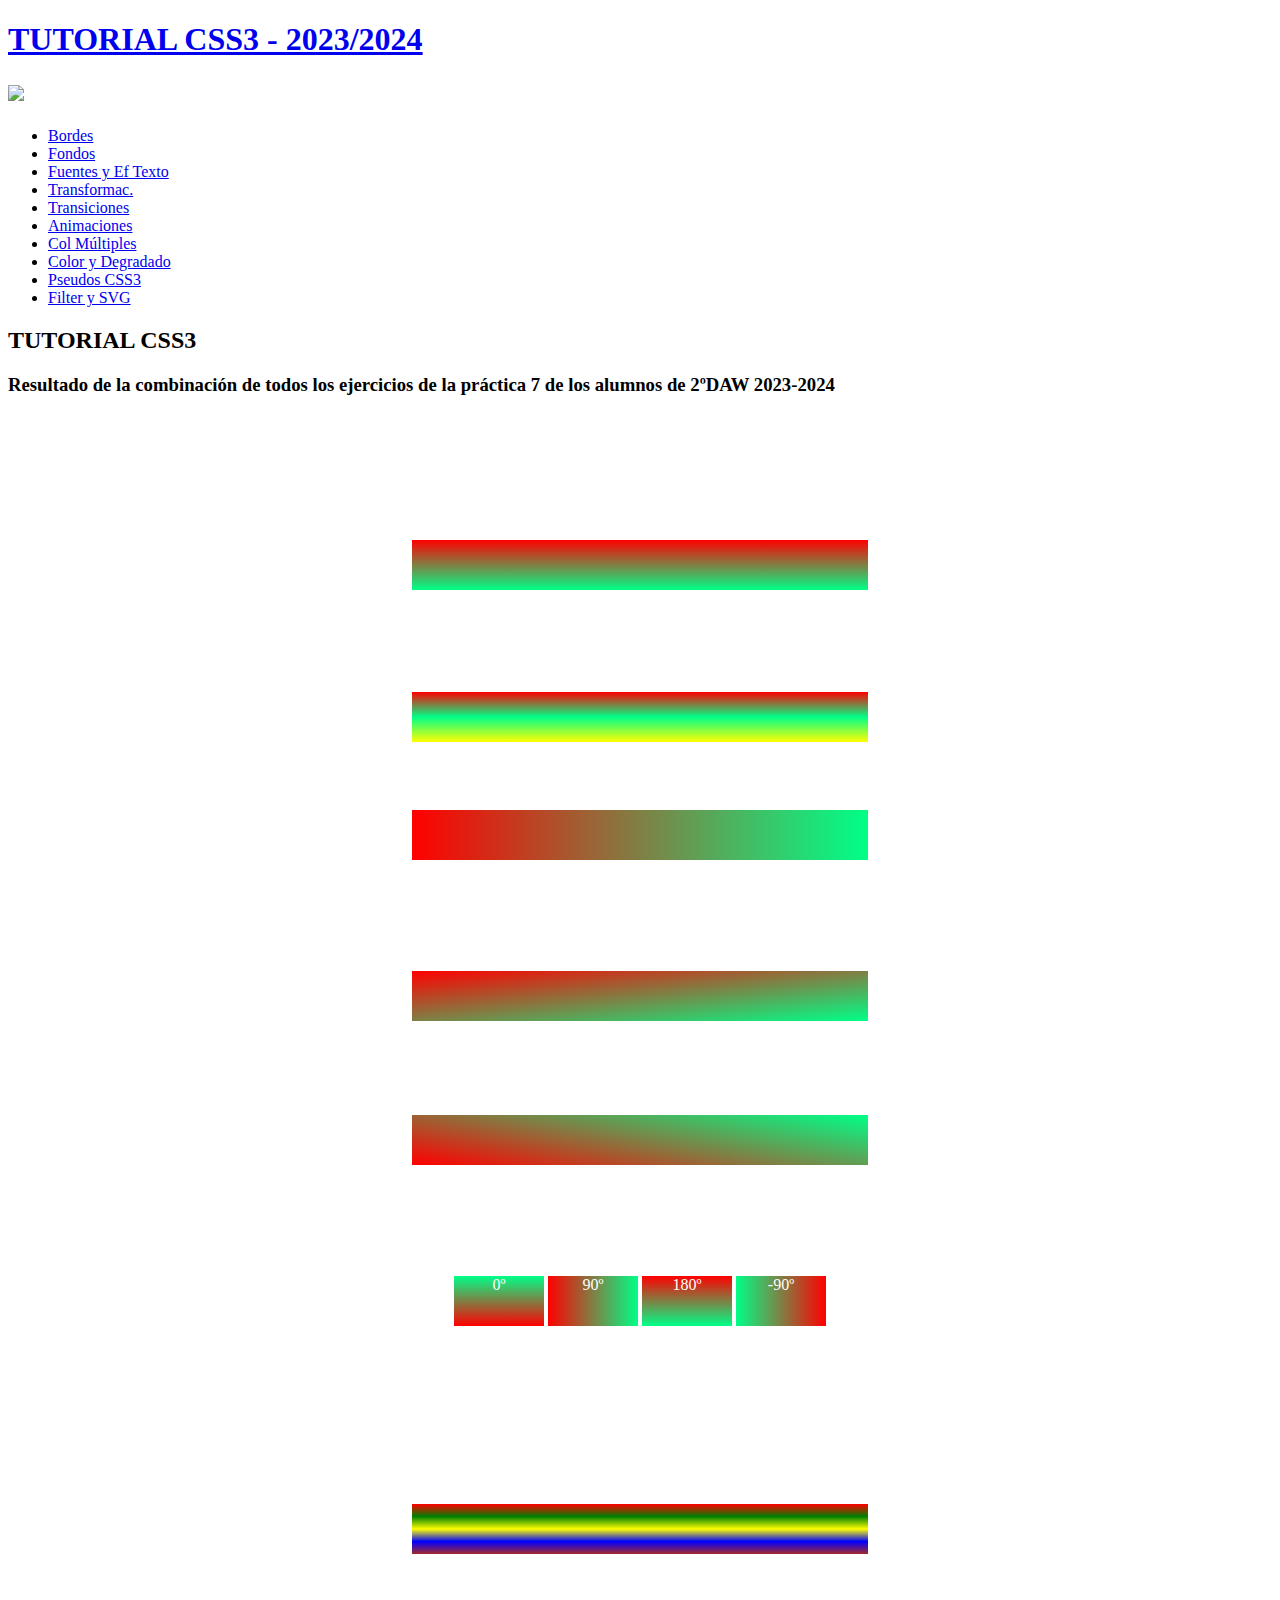
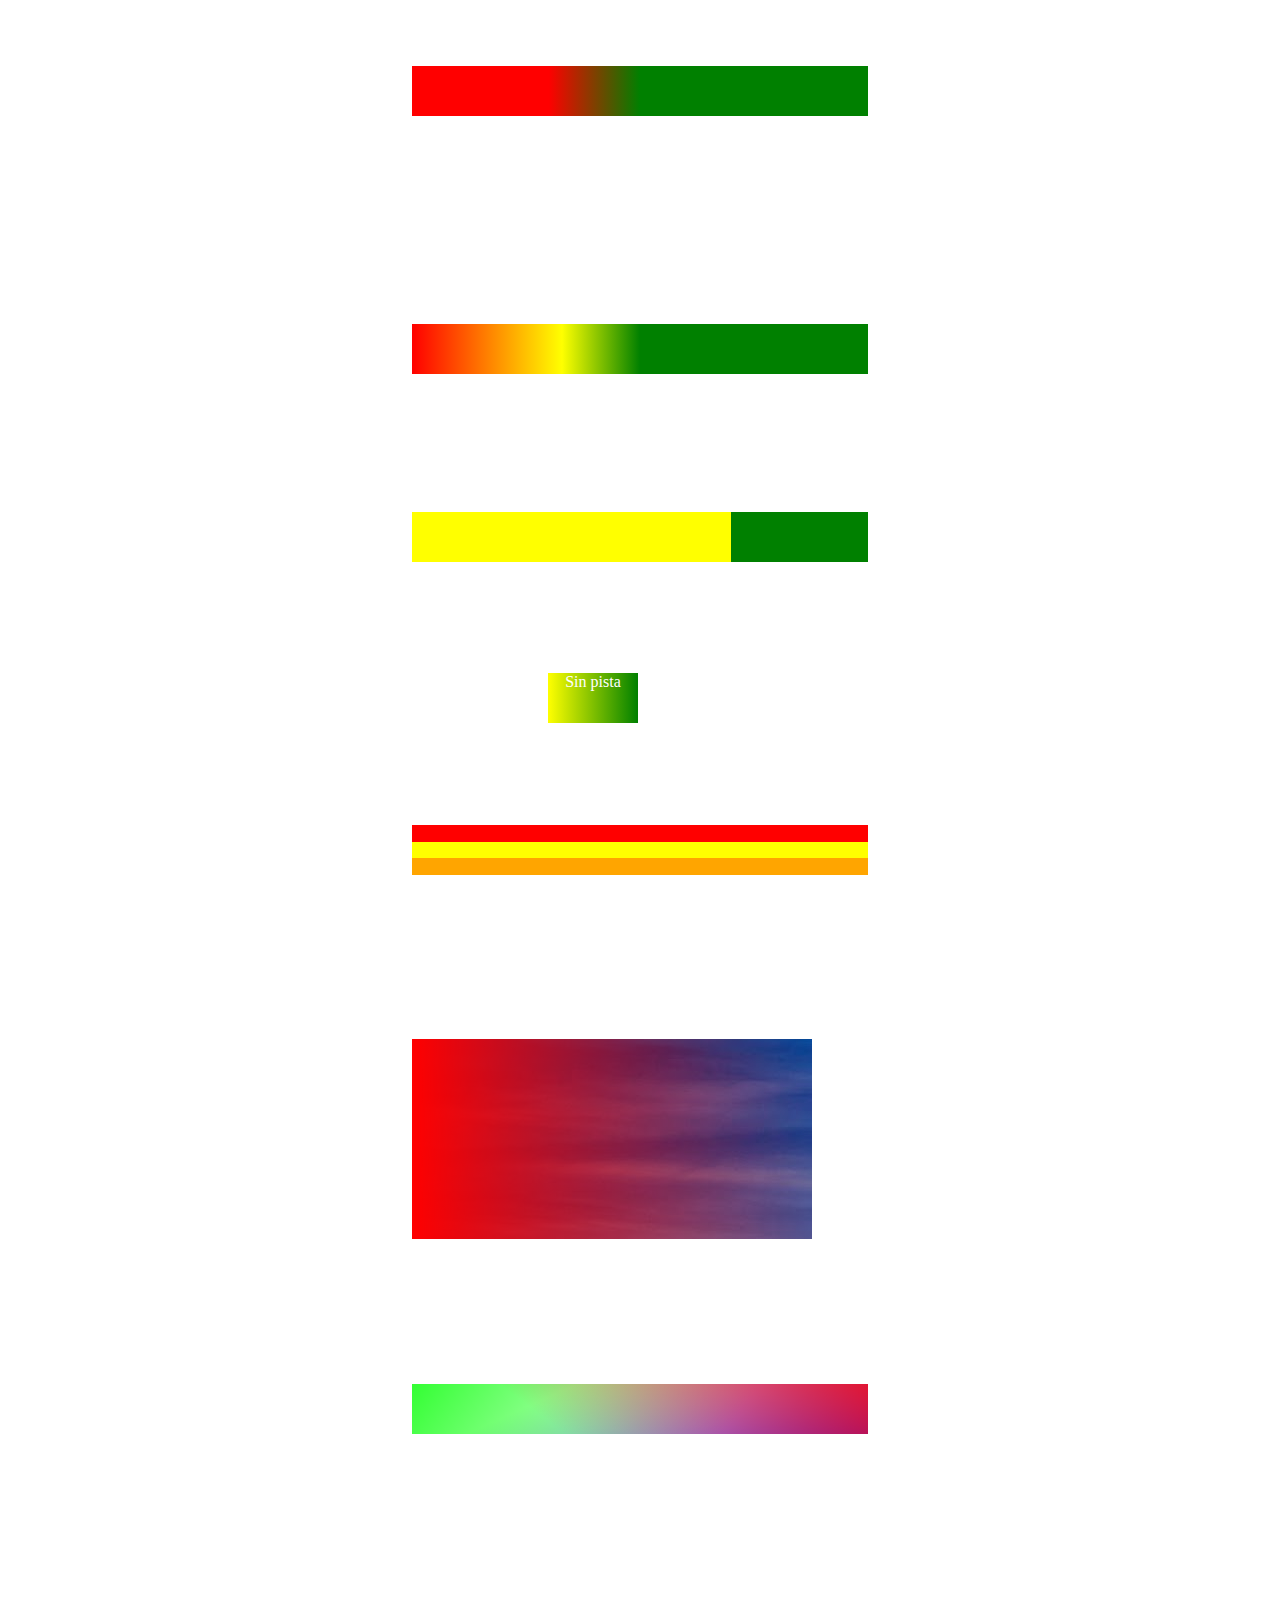
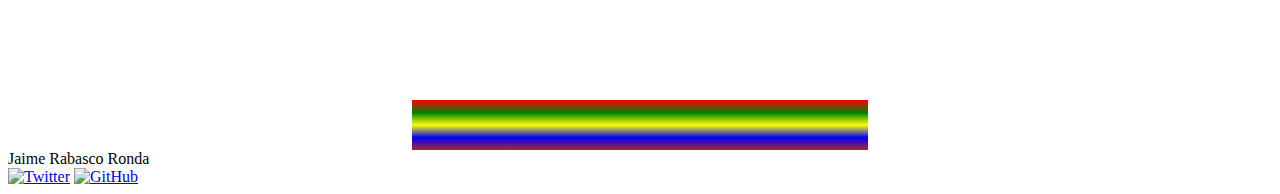
==== Color.html @ bc0ad04c "10/11/2023" ====
<!DOCTYPE html>
<html lang='es'>

<head>
    <meta charset='UTF-8'>
    <meta http-equiv='X-UA-Compatible' content='IE=edge'>
    <meta name='viewport' content='width=device-width, initial-scale=1.0'>
    <title>Tutorial Color</title>
    <link rel="stylesheet" href="css/normalize.css">
    <link rel="stylesheet" href="css/estilos.css">
    <link rel="stylesheet" href="css/color.css">
</head>

<body>
    <body>
        <header>
            <h1><a href="index.html">TUTORIAL CSS3 - 2023/2024</a></h1>
            <h2><img src="icon/language-css3.svg"></h2>
        </header>
        <nav>
            <ul>
                <li><a href="Bordes.html">Bordes</a></li>
                <li><a href="Fondos.html">Fondos</a></li>
                <li><a href="Efectos_texto.html">Fuentes y Ef Texto</a></li>   
                <li><a href="Transformaciones.html">Transformac.</a></li>
                <li><a href="Transiciones.html">Transiciones</a></li>
                <li><a href="Animaciones.html">Animaciones</a></li>
                <li><a href="Col_mult.html">Col Múltiples</a></li>
                <li><a href="Color.html">Color y Degradado</a></li>
                <li><a href="Pseudos_Css3.html">Pseudos CSS3</a></li>
                <li><a href="Svg_filter.html">Filter y SVG</a></li>
    
            </ul>
        </nav>
        <main>
            <div>
                <h2>TUTORIAL CSS3</h2>
                <h3>Resultado de la combinación de todos los ejercicios de la práctica 7 de los alumnos de 2ºDAW 2023-2024</h3>
            </div>
        </main>
    <article class="sergio">
        <h2>Degradados lineales</h2>
        <p>En esta parte se verán los degradados lineales.</p>
    </article>
    <article class="sergio">
        <h3>Degradado lineal básico</h3>
        <div class="contenedor" id="deglinbasico"></div>
        <p>En este caso hemos usado un degradado lineal básico. Su funcionamiento es simple, a la propiedad
            <b>background</b> se le añade <b>linear gradient(color1, color2).</b>
        </p>
        <p>Es decir, para este ejemplo se ha utilizado <b>background: linear-gradient(red, rgb(0, 255, 136))</b>.</p>
        <div class="contenedor" id="deglinbasicostop"></div>
        <p>Los colores
            que se indican en linear-gradient son <b>paradas</b> y se pueden poner cuantas se quieran. En este caso se
            ha
            añadido el amarillo.</p>
        <div class="contenedor" id="deglinbasicoright"></div>
        <h3>Degradado lineal direccional</h3>
        <p>También se puede añadir delante de las paradas de color la dirección del degradado, en este caso se ha
            utilizado <b>"to right"</b>, quedando así
            linear-gradient(to right, red, rgb(0, 255, 136)).</p>
        <div class="contenedor" id="deglinbasicodiag"></div>
        <h3>Degradado lineal diagonal</h3>
        <p>También se puede dirigir diagonalmente, indicando dos direcciones. Por ejemplo, usaremos <b>"to bottom
                right".</b></p>
        <div class="contenedor" id="deglinbasicoangle"></div>
        <h3>Degradado lineal mediante ángulos</h3>
        <p>Podemos controlar de manera más precisa este degradado utilizando un ángulo. Por ejemplo, le hemos indicado
            un ángulo de 10º.
            Para ello usaremos background: linear-gradient(<b>10deg</b>, red, rgb(0, 255, 136));</p>
        <div class="contenedor">
            <div class="contenedor-inline" id="deglinbasicoangle0">0º</div>
            <div class="contenedor-inline" id="deglinbasicoangle90">90º</div>
            <div class="contenedor-inline" id="deglinbasicoangle180">180º</div>
            <div class="contenedor-inline" id="deglinbasicoangle-90">-90º</div>
        </div>
        <p>En este ejemplo se pueden ver ángulos comunes y su visualización.</p>
    </article>
    <article class="sergio">
        <h2>Declaración de colores y creación efectos</h2>
        <p>En esta parte se verán la declaración de colores, sus tansiciones y como realizar efectos con ellos.</p>
    </article>
    <article class="sergio">
        <h3>Uso de varios colores</h3>
        <div class="contenedor" id="colorvarious"></div>
        <p>Tal como se ha enseñado en el degradado lineal básico, se puede añadir más de una parada de color al
            degradado. Su comportamiento en este caso es:
            todos los colores ocuparán un espacio igualado y tendrán una transición suave.
        </p>
        <h3>Posicionamiento del color</h3>
        <div class="contenedor" id="colorpositionejemplo1"></div>
        <p>Se pueden posicionar los colores usando porcentajes o px.</p>
        <p>El funcionamiento es sencillo, imaginando un cuadrado en el que los colores van hacia su derecha, tenemos un
            rango de 0% a 100%. Si ponemos red 0%, estamos indicando que el color rojo se sitúe
            al principio de la caja y que ocupe un 0% del tamaño de la caja, y si se utiliza green 70%, estamos
            indicando que el color verde se sitúe a partir del 70% de la caja. </p>
        <p>Lo que haría el degradado es empezar la transición desde el 0% con el color rojo hasta el 70% de color verde
            adecuando los tamaños del color al a caja automáticamente.
            Se utilizará background: linear-gradient(to right, red 0%, green 50%) pero si se utiliza background:
            linear-gradient(to right, red 30%, green 50%) el resultado será el mismo.</p>
        <div class="contenedor" id="colorpositionejemplo2"></div>
        <p>Ahora que se entiende como los colores se adecuan al espacio restante, es bueno saber que se pueden utilizar
            además de porcentajes, valores absolutos, pero solo en los degradados lineales y radiales. Por ejemplo, en
            el ejemplo de antes,
            podemos añadir un color amarillo que ocupe 200px.</p>
        <p>Al añadir el color, se adecua la transición de color respetando las posiciones del color rojo al 0% y el
            color verde al 70%, reduciendo ambos colores.</p>
        <div class="contenedor" id="colorpositionhard"></div>
        <p>Si lo que queremos es que los colores no tengan transición y sean colores sólidos a cada uno de sus lados,
            podemos indicar la misma posición en ambos. Así, el color amarillo está al 70% y el verde también</p>
        <h3>Uso de pistas de color</h3>
        <div class="contenedor-inline" id="colornohint">Sin pista</div>
        <div class="contenedor-inline" id="colorhint">Con pista</div>
        <p>Si lo que queremos es cambiar el punto donde empieza la transición, podemos incluir una pista de color. Esto
            es, podemos añadir entre los colores el lugar donde inicie la transición.</p>
        <p>Para ello utilizaremos (yellow, 5%, green) y cambiaría la pista de color a partir del 5% de la caja.</p>
        <div class="contenedor" id="colorstripe"></div>
        <p>Se pueden incluir varias bandas de colores, tal como en el ejemplo en el que le quitamos la transición a la
            caja. Para ello, se pueden añadir dos porcentajes a cada lado del color para
            indicar las paradas. Si queremos por ejemplo tres colores, red, yellow y orange y cada uno a 33% usaremos lo
            siguiente:</p>
        <p><b>(red 33%,yellow 33%, yellow 66%, orange 66%)</b></p>
        <h3>Gradientes superpuestos</h3>
        <div class="imagen" id="coloroverlay"></div>
        <p>Se pueden incluir colores y gradientes superpuestos sobre imágenes, por ejemplo, para ello se puede utilizar
            la propiedad transparente y el color rojo tal que así.</p>
        <p>El código a utilizar sería: <b>background: linear-gradient(to left, transparent, red),
                url("../img/fondo.jpg")</b></p>
        <h3>Gradientes apilados</h3>
        <div class="contenedor" id="colorstacked"></div>
        <p>Se pueden gradientes uno emcima de otro siempre que no sean opacos, es decir, asegurándonos de que al incluir
            su color en rgba se le añada al final la transparencia.</p>
        <p>El código a utilizar para este efecto es: <b>background: linear-gradient(217deg,rgba(255, 0, 0, 0.8),rgba(255, 0, 0, 0) 70.71%), linear-gradient(127deg, rgba(0, 255, 0, 0.8), rgba(0, 255, 0, 0) 70.71%),linear-gradient(336deg, rgba(0, 0, 255, 0.8), rgba(0, 0, 255, 0) 70.71%);</b></p>
    </article>
    <article class="sergio">
        <h2>Degradados radiales</h2>
        <p>En esta parte se verán los degradados radiales.</p>
    </article>
    <article class="sergio">
        <h3>Uso de varios colores</h3>
        <div class="contenedor" id="colorvarious"></div>
    </article>
</body>
<footer>
    <div>Jaime Rabasco Ronda</div>
    <a href="https://x.com/jaimerr" class="social"><img src="icon/x-twitter.svg" alt="Twitter"></a>
    <a href="https://github.com/jaimerabasco" class="social"><img src="icon/github.svg" alt="GitHub"></a>
</footer>
</html>
---- css/color.css ----
.sergio {
    text-align: center;
    color: white;
    margin-left: 20%;
    margin-right: 20%;
}

.contenedor {
    margin-left: 20%;
    margin-right: 20%;
    height: 50px;
    width: auto;
}

.contenedor-inline {
    height: 50px;
    width: 90px;
    display: inline-block;
}

.imagen {
    margin-left: 20%;
    margin-right: 20%;
    height: 200px;
    width: 400px;
}

#deglinbasico {
    background: linear-gradient(red, rgb(0, 255, 136));
}

#deglinbasicostop {
    background: linear-gradient(red, rgb(0, 255, 136), yellow);
}

#deglinbasicostop {
    background: linear-gradient(red, rgb(0, 255, 136), yellow);
}

#deglinbasicoright {
    background: linear-gradient(to right, red, rgb(0, 255, 136));
}

#deglinbasicodiag {
    background: linear-gradient(to bottom right, red, rgb(0, 255, 136));
}

#deglinbasicoangle {
    background: linear-gradient(10deg, red, rgb(0, 255, 136));
}

#deglinbasicoangle0 {
    background: linear-gradient(0deg, red, rgb(0, 255, 136));
}
#deglinbasicoangle90 {
    background: linear-gradient(90deg, red, rgb(0, 255, 136));
}
#deglinbasicoangle180 {
    background: linear-gradient(180deg, red, rgb(0, 255, 136));
}
#deglinbasicoangle-90 {
    background: linear-gradient(-90deg, red, rgb(0,255, 136));
}

#colorvarious {
    background: linear-gradient(red, green, yellow, blue, brown);
}

#colorpositionejemplo1 {
    background: linear-gradient(to right, red 30%, green 50%);
}

#colorpositionejemplo2 {
    background: linear-gradient(to right, red 0%, yellow 150px, green 50%);
}

#colorpositionhard {
    background: linear-gradient(to right,  yellow 70%, green 70%);
}

#colornohint {
    background: linear-gradient(to right,  yellow, green);
}

#colorstripe {
    background: linear-gradient(red 33%,yellow 33%, yellow 66%, orange 66%);
}

#coloroverlay {
    background: linear-gradient(to left, transparent, red), 
        url("../img/fondo.jpg");
}

#colorstacked {
    background: linear-gradient(
        217deg,
        rgba(255, 0, 0, 0.8),
        rgba(255, 0, 0, 0) 70.71%
      ), linear-gradient(127deg, rgba(0, 255, 0, 0.8), rgba(0, 255, 0, 0) 70.71%),
      linear-gradient(336deg, rgba(0, 0, 255, 0.8), rgba(0, 0, 255, 0) 70.71%);
}
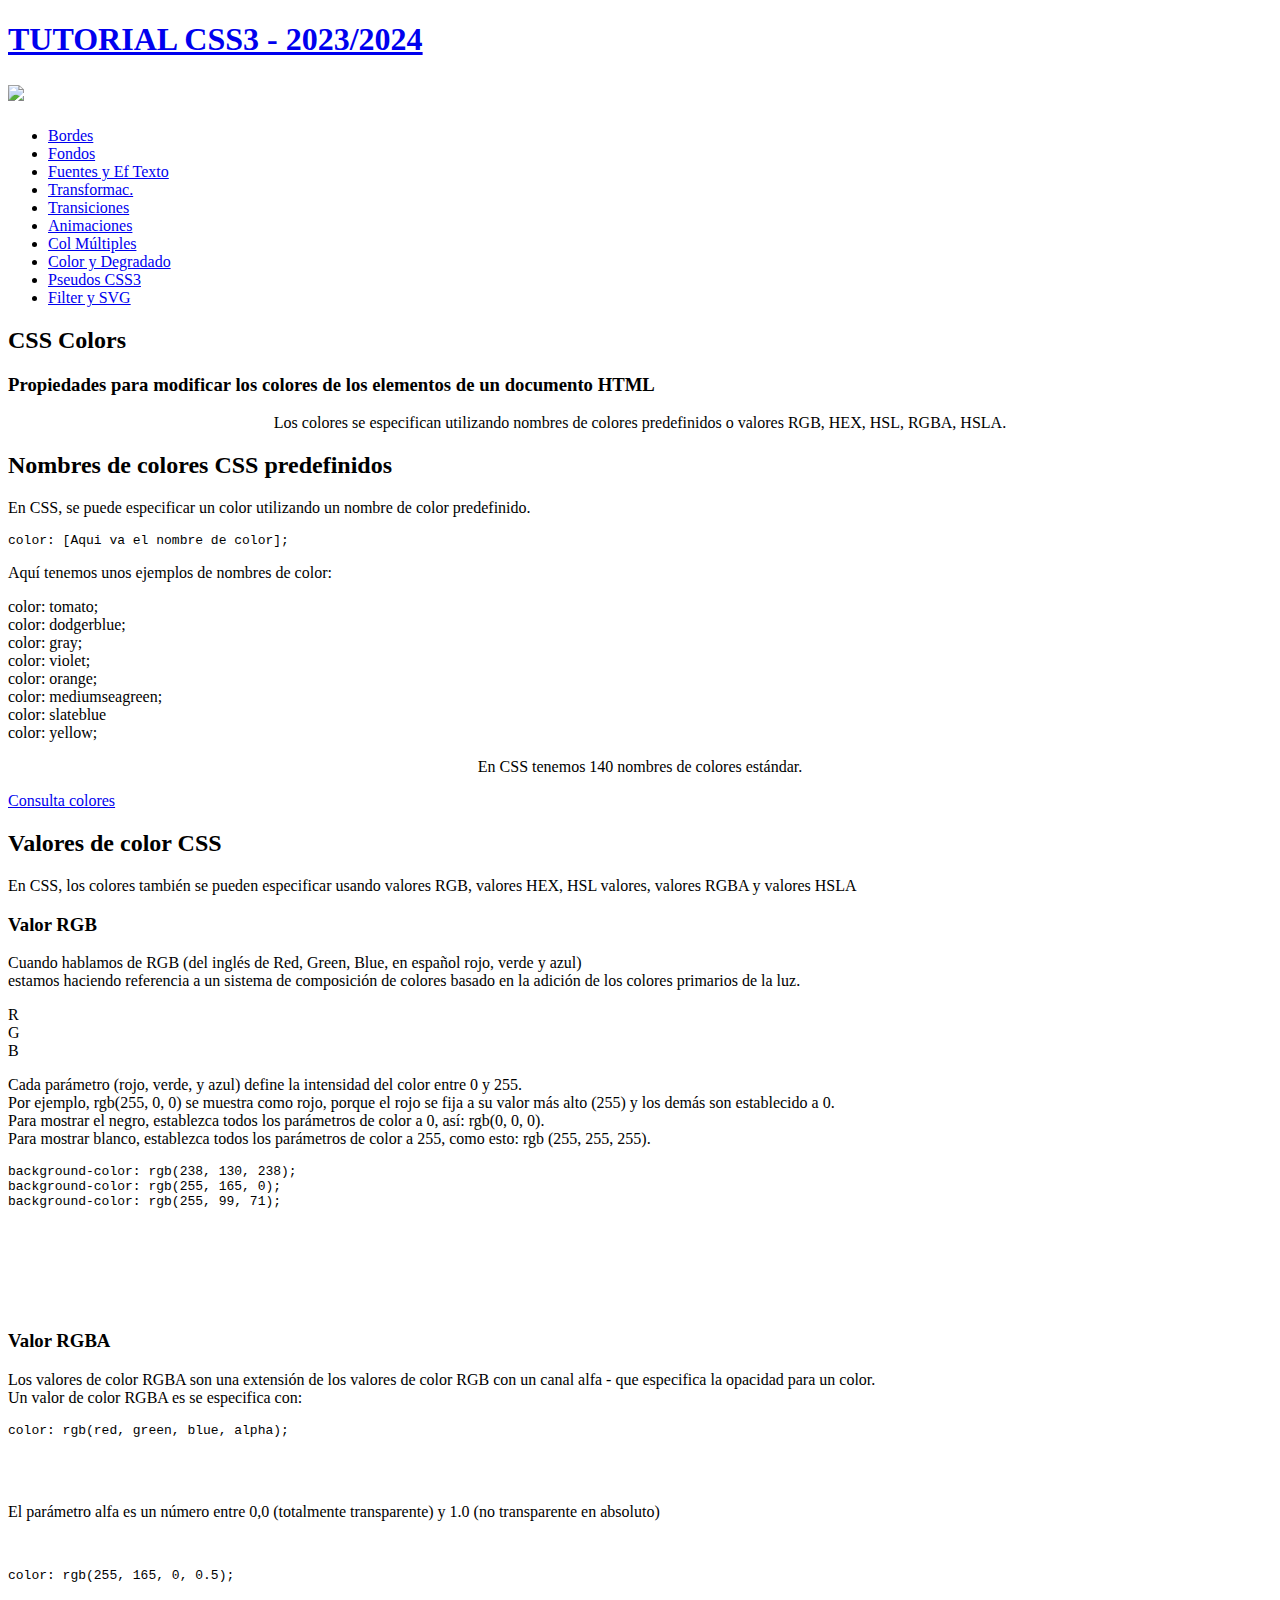
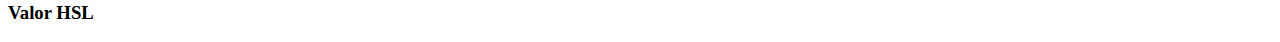
==== commit e6d832e9: "pequeño_ambio_html" ====
--- a/Color.html
+++ b/Color.html
@@ -1,149 +1,117 @@
 <!DOCTYPE html>
-<html lang='es'>
-
+<html lang="es">
 <head>
-    <meta charset='UTF-8'>
-    <meta http-equiv='X-UA-Compatible' content='IE=edge'>
-    <meta name='viewport' content='width=device-width, initial-scale=1.0'>
-    <title>Tutorial Color</title>
+	<meta charset="UTF-8">
+	<meta http-equiv="x-ua-compatible" content="ie=edge">
+    <title>TUTORIAL CSS3 - 2023/2024- Diseño de Interfaces Web - CFGS DAW - IES Gran Capitán</title>
+    <meta name="description" content="">
+    <meta name="viewport" content="width=device-width, initial-scale=1">
+    <link href="https://fonts.googleapis.com/css?family=Roboto&display=swap" rel="stylesheet">
     <link rel="stylesheet" href="css/normalize.css">
     <link rel="stylesheet" href="css/estilos.css">
+    <link rel="stylesheet" href="css/prism.css">
     <link rel="stylesheet" href="css/color.css">
+    <script src="js/prism.js"></script>
 </head>
+<body>
+    <header>
+        <h1><a href="index.html">TUTORIAL CSS3 - 2023/2024</a></h1>
+        <h2><img src="icon/language-css3.svg"></h2>
+    </header>
+    <nav>
+        <ul>
+            <li><a href="Bordes.html">Bordes</a></li>
+            <li><a href="Fondos.html">Fondos</a></li>
+            <li><a href="Efectos_texto.html">Fuentes y Ef Texto</a></li>   
+            <li><a href="Transformaciones.html">Transformac.</a></li>
+            <li><a href="Transiciones.html">Transiciones</a></li>
+            <li><a href="Animaciones.html">Animaciones</a></li>
+            <li><a href="Col_mult.html">Col Múltiples</a></li>
+            <li><a href="Color.html">Color y Degradado</a></li>
+            <li><a href="Pseudos_Css3.html">Pseudos CSS3</a></li>
+            <li><a href="Svg_filter.html">Filter y SVG</a></li>
 
-<body>
-    <body>
-        <header>
-            <h1><a href="index.html">TUTORIAL CSS3 - 2023/2024</a></h1>
-            <h2><img src="icon/language-css3.svg"></h2>
-        </header>
-        <nav>
-            <ul>
-                <li><a href="Bordes.html">Bordes</a></li>
-                <li><a href="Fondos.html">Fondos</a></li>
-                <li><a href="Efectos_texto.html">Fuentes y Ef Texto</a></li>   
-                <li><a href="Transformaciones.html">Transformac.</a></li>
-                <li><a href="Transiciones.html">Transiciones</a></li>
-                <li><a href="Animaciones.html">Animaciones</a></li>
-                <li><a href="Col_mult.html">Col Múltiples</a></li>
-                <li><a href="Color.html">Color y Degradado</a></li>
-                <li><a href="Pseudos_Css3.html">Pseudos CSS3</a></li>
-                <li><a href="Svg_filter.html">Filter y SVG</a></li>
+        </ul>
+    </nav>
+    <main>
+        <div>
+            <h2>CSS Colors</h2>
+            <h3>Propiedades para modificar los colores de los elementos de un documento HTML</h3>
+        </div>
     
-            </ul>
-        </nav>
-        <main>
-            <div>
-                <h2>TUTORIAL CSS3</h2>
-                <h3>Resultado de la combinación de todos los ejercicios de la práctica 7 de los alumnos de 2ºDAW 2023-2024</h3>
+    <section>
+        <article>
+            <p style="text-align: center;">Los colores se especifican utilizando nombres de colores predefinidos o valores RGB, HEX, HSL, RGBA, HSLA.</p>
+            <h2>Nombres de colores CSS predefinidos</h2>
+            <p>En CSS, se puede especificar un color utilizando un nombre de color predefinido.</p>
+            <pre class="line-numbers"><code class="language-css">color: [Aqui va el nombre de color];</code></pre>
+                <p>Aquí tenemos unos ejemplos de nombres de color: </p>
+            <div class="color-caja-colores">
+                <div class="color-caja1">
+                    <div class="color-tomato">color: tomato;</div>
+                    <div class="color-dodgerblue">color: dodgerblue;</div>
+                    <div class="color-grey">color: gray;</div>
+                    <div class="color-violet">color: violet;</div>
+                </div>
+                <div class="color-caja2">
+                    <div class="color-orange">color: orange;</div>
+                    <div class="color-mediumseagreen">color: mediumseagreen;</div>
+                    <div class="color-slateblue">color: slateblue</div>
+                    <div class="color-yellow">color: yellow;</div>
+                </div>
             </div>
-        </main>
-    <article class="sergio">
-        <h2>Degradados lineales</h2>
-        <p>En esta parte se verán los degradados lineales.</p>
-    </article>
-    <article class="sergio">
-        <h3>Degradado lineal básico</h3>
-        <div class="contenedor" id="deglinbasico"></div>
-        <p>En este caso hemos usado un degradado lineal básico. Su funcionamiento es simple, a la propiedad
-            <b>background</b> se le añade <b>linear gradient(color1, color2).</b>
-        </p>
-        <p>Es decir, para este ejemplo se ha utilizado <b>background: linear-gradient(red, rgb(0, 255, 136))</b>.</p>
-        <div class="contenedor" id="deglinbasicostop"></div>
-        <p>Los colores
-            que se indican en linear-gradient son <b>paradas</b> y se pueden poner cuantas se quieran. En este caso se
-            ha
-            añadido el amarillo.</p>
-        <div class="contenedor" id="deglinbasicoright"></div>
-        <h3>Degradado lineal direccional</h3>
-        <p>También se puede añadir delante de las paradas de color la dirección del degradado, en este caso se ha
-            utilizado <b>"to right"</b>, quedando así
-            linear-gradient(to right, red, rgb(0, 255, 136)).</p>
-        <div class="contenedor" id="deglinbasicodiag"></div>
-        <h3>Degradado lineal diagonal</h3>
-        <p>También se puede dirigir diagonalmente, indicando dos direcciones. Por ejemplo, usaremos <b>"to bottom
-                right".</b></p>
-        <div class="contenedor" id="deglinbasicoangle"></div>
-        <h3>Degradado lineal mediante ángulos</h3>
-        <p>Podemos controlar de manera más precisa este degradado utilizando un ángulo. Por ejemplo, le hemos indicado
-            un ángulo de 10º.
-            Para ello usaremos background: linear-gradient(<b>10deg</b>, red, rgb(0, 255, 136));</p>
-        <div class="contenedor">
-            <div class="contenedor-inline" id="deglinbasicoangle0">0º</div>
-            <div class="contenedor-inline" id="deglinbasicoangle90">90º</div>
-            <div class="contenedor-inline" id="deglinbasicoangle180">180º</div>
-            <div class="contenedor-inline" id="deglinbasicoangle-90">-90º</div>
-        </div>
-        <p>En este ejemplo se pueden ver ángulos comunes y su visualización.</p>
-    </article>
-    <article class="sergio">
-        <h2>Declaración de colores y creación efectos</h2>
-        <p>En esta parte se verán la declaración de colores, sus tansiciones y como realizar efectos con ellos.</p>
-    </article>
-    <article class="sergio">
-        <h3>Uso de varios colores</h3>
-        <div class="contenedor" id="colorvarious"></div>
-        <p>Tal como se ha enseñado en el degradado lineal básico, se puede añadir más de una parada de color al
-            degradado. Su comportamiento en este caso es:
-            todos los colores ocuparán un espacio igualado y tendrán una transición suave.
-        </p>
-        <h3>Posicionamiento del color</h3>
-        <div class="contenedor" id="colorpositionejemplo1"></div>
-        <p>Se pueden posicionar los colores usando porcentajes o px.</p>
-        <p>El funcionamiento es sencillo, imaginando un cuadrado en el que los colores van hacia su derecha, tenemos un
-            rango de 0% a 100%. Si ponemos red 0%, estamos indicando que el color rojo se sitúe
-            al principio de la caja y que ocupe un 0% del tamaño de la caja, y si se utiliza green 70%, estamos
-            indicando que el color verde se sitúe a partir del 70% de la caja. </p>
-        <p>Lo que haría el degradado es empezar la transición desde el 0% con el color rojo hasta el 70% de color verde
-            adecuando los tamaños del color al a caja automáticamente.
-            Se utilizará background: linear-gradient(to right, red 0%, green 50%) pero si se utiliza background:
-            linear-gradient(to right, red 30%, green 50%) el resultado será el mismo.</p>
-        <div class="contenedor" id="colorpositionejemplo2"></div>
-        <p>Ahora que se entiende como los colores se adecuan al espacio restante, es bueno saber que se pueden utilizar
-            además de porcentajes, valores absolutos, pero solo en los degradados lineales y radiales. Por ejemplo, en
-            el ejemplo de antes,
-            podemos añadir un color amarillo que ocupe 200px.</p>
-        <p>Al añadir el color, se adecua la transición de color respetando las posiciones del color rojo al 0% y el
-            color verde al 70%, reduciendo ambos colores.</p>
-        <div class="contenedor" id="colorpositionhard"></div>
-        <p>Si lo que queremos es que los colores no tengan transición y sean colores sólidos a cada uno de sus lados,
-            podemos indicar la misma posición en ambos. Así, el color amarillo está al 70% y el verde también</p>
-        <h3>Uso de pistas de color</h3>
-        <div class="contenedor-inline" id="colornohint">Sin pista</div>
-        <div class="contenedor-inline" id="colorhint">Con pista</div>
-        <p>Si lo que queremos es cambiar el punto donde empieza la transición, podemos incluir una pista de color. Esto
-            es, podemos añadir entre los colores el lugar donde inicie la transición.</p>
-        <p>Para ello utilizaremos (yellow, 5%, green) y cambiaría la pista de color a partir del 5% de la caja.</p>
-        <div class="contenedor" id="colorstripe"></div>
-        <p>Se pueden incluir varias bandas de colores, tal como en el ejemplo en el que le quitamos la transición a la
-            caja. Para ello, se pueden añadir dos porcentajes a cada lado del color para
-            indicar las paradas. Si queremos por ejemplo tres colores, red, yellow y orange y cada uno a 33% usaremos lo
-            siguiente:</p>
-        <p><b>(red 33%,yellow 33%, yellow 66%, orange 66%)</b></p>
-        <h3>Gradientes superpuestos</h3>
-        <div class="imagen" id="coloroverlay"></div>
-        <p>Se pueden incluir colores y gradientes superpuestos sobre imágenes, por ejemplo, para ello se puede utilizar
-            la propiedad transparente y el color rojo tal que así.</p>
-        <p>El código a utilizar sería: <b>background: linear-gradient(to left, transparent, red),
-                url("../img/fondo.jpg")</b></p>
-        <h3>Gradientes apilados</h3>
-        <div class="contenedor" id="colorstacked"></div>
-        <p>Se pueden gradientes uno emcima de otro siempre que no sean opacos, es decir, asegurándonos de que al incluir
-            su color en rgba se le añada al final la transparencia.</p>
-        <p>El código a utilizar para este efecto es: <b>background: linear-gradient(217deg,rgba(255, 0, 0, 0.8),rgba(255, 0, 0, 0) 70.71%), linear-gradient(127deg, rgba(0, 255, 0, 0.8), rgba(0, 255, 0, 0) 70.71%),linear-gradient(336deg, rgba(0, 0, 255, 0.8), rgba(0, 0, 255, 0) 70.71%);</b></p>
-    </article>
-    <article class="sergio">
-        <h2>Degradados radiales</h2>
-        <p>En esta parte se verán los degradados radiales.</p>
-    </article>
-    <article class="sergio">
-        <h3>Uso de varios colores</h3>
-        <div class="contenedor" id="colorvarious"></div>
-    </article>
+            <p style="text-align: center;">En CSS tenemos 140 nombres de colores estándar.</p>
+                
+            <div class="color-boton">
+                <a href="https://www.w3schools.com/colors/colors_names.asp" target="_blank"> Consulta colores</a>
+            </div>
+        </article>
+
+        <article class="color-article2">
+            <h2>Valores de color CSS</h2>
+            <p>En CSS, los colores también se pueden especificar usando valores RGB, valores HEX, HSL valores, valores RGBA y valores HSLA</p>
+            <h3>Valor RGB</h3>
+            <p>Cuando hablamos de RGB (del inglés de Red, Green, Blue, en español rojo, verde y azul)
+                <br>estamos haciendo referencia a un sistema de composición de colores basado en la adición de los colores primarios de la luz.
+            </p>
+            <div class="color-rgb">
+                <div class="color-rojo">R</div>
+                <div class="color-verde">G</div>
+                <div class="color-azul">B</div>
+            </div>
+            <p>Cada parámetro (rojo, verde, y azul) define la intensidad del color entre 0 y 255.
+                <br>Por ejemplo, rgb(255, 0, 0) se muestra como rojo, porque el rojo se fija a su valor más alto (255) y los demás son establecido a 0.
+                <br>Para mostrar el negro, establezca todos los parámetros de color a 0, así: rgb(0, 0, 0).
+                <br>Para mostrar blanco, establezca todos los parámetros de color a 255, como esto: rgb (255, 255, 255).
+                <br></p>
+            <pre class="line-numbers"><code class="language-css">background-color: rgb(238, 130, 238);
+background-color: rgb(255, 165, 0);
+background-color: rgb(255, 99, 71);</code></pre>    
+            <div class="color-cajas-rgb">
+                <div class="color-caja-rgb-lila"><p style="color:white">rgb(238, 130, 238)</p></div>
+                <div class="color-caja-rgb-orange"><p style="color:white">rgb(255, 165, 0)</p></div>
+                <div class="color-caja-rgb-red"><p style="color:white">rgb(255, 99, 71)</p></div>
+            </div>
+            <h3>Valor RGBA</h3>
+            <p>Los valores de color RGBA son una extensión de los valores de color RGB con un canal alfa - que especifica la opacidad para un color.
+                <br>Un valor de color RGBA es se especifica con:
+            </p>
+            <pre class="line-numbers"><code class="language-css">color: rgb(red, green, blue, alpha);</code></pre>
+            <br>
+            <br>
+            <p>El parámetro alfa es un número entre 0,0 (totalmente transparente) y 1.0 (no transparente en absoluto)</p>
+            <br>
+            <pre class="line-numbers"><code class="language-css">color: rgb(255, 165, 0, 0.5);</code></pre>
+            <div class="color-container-img">
+                <div class="color-alfa"></div>
+            </div>
+            
+        </article>
+        <article>
+            <h3>Valor HSL</h3>
+        </article>
+    </section>
+    </main>
+    
 </body>
-<footer>
-    <div>Jaime Rabasco Ronda</div>
-    <a href="https://x.com/jaimerr" class="social"><img src="icon/x-twitter.svg" alt="Twitter"></a>
-    <a href="https://github.com/jaimerabasco" class="social"><img src="icon/github.svg" alt="GitHub"></a>
-</footer>
 </html>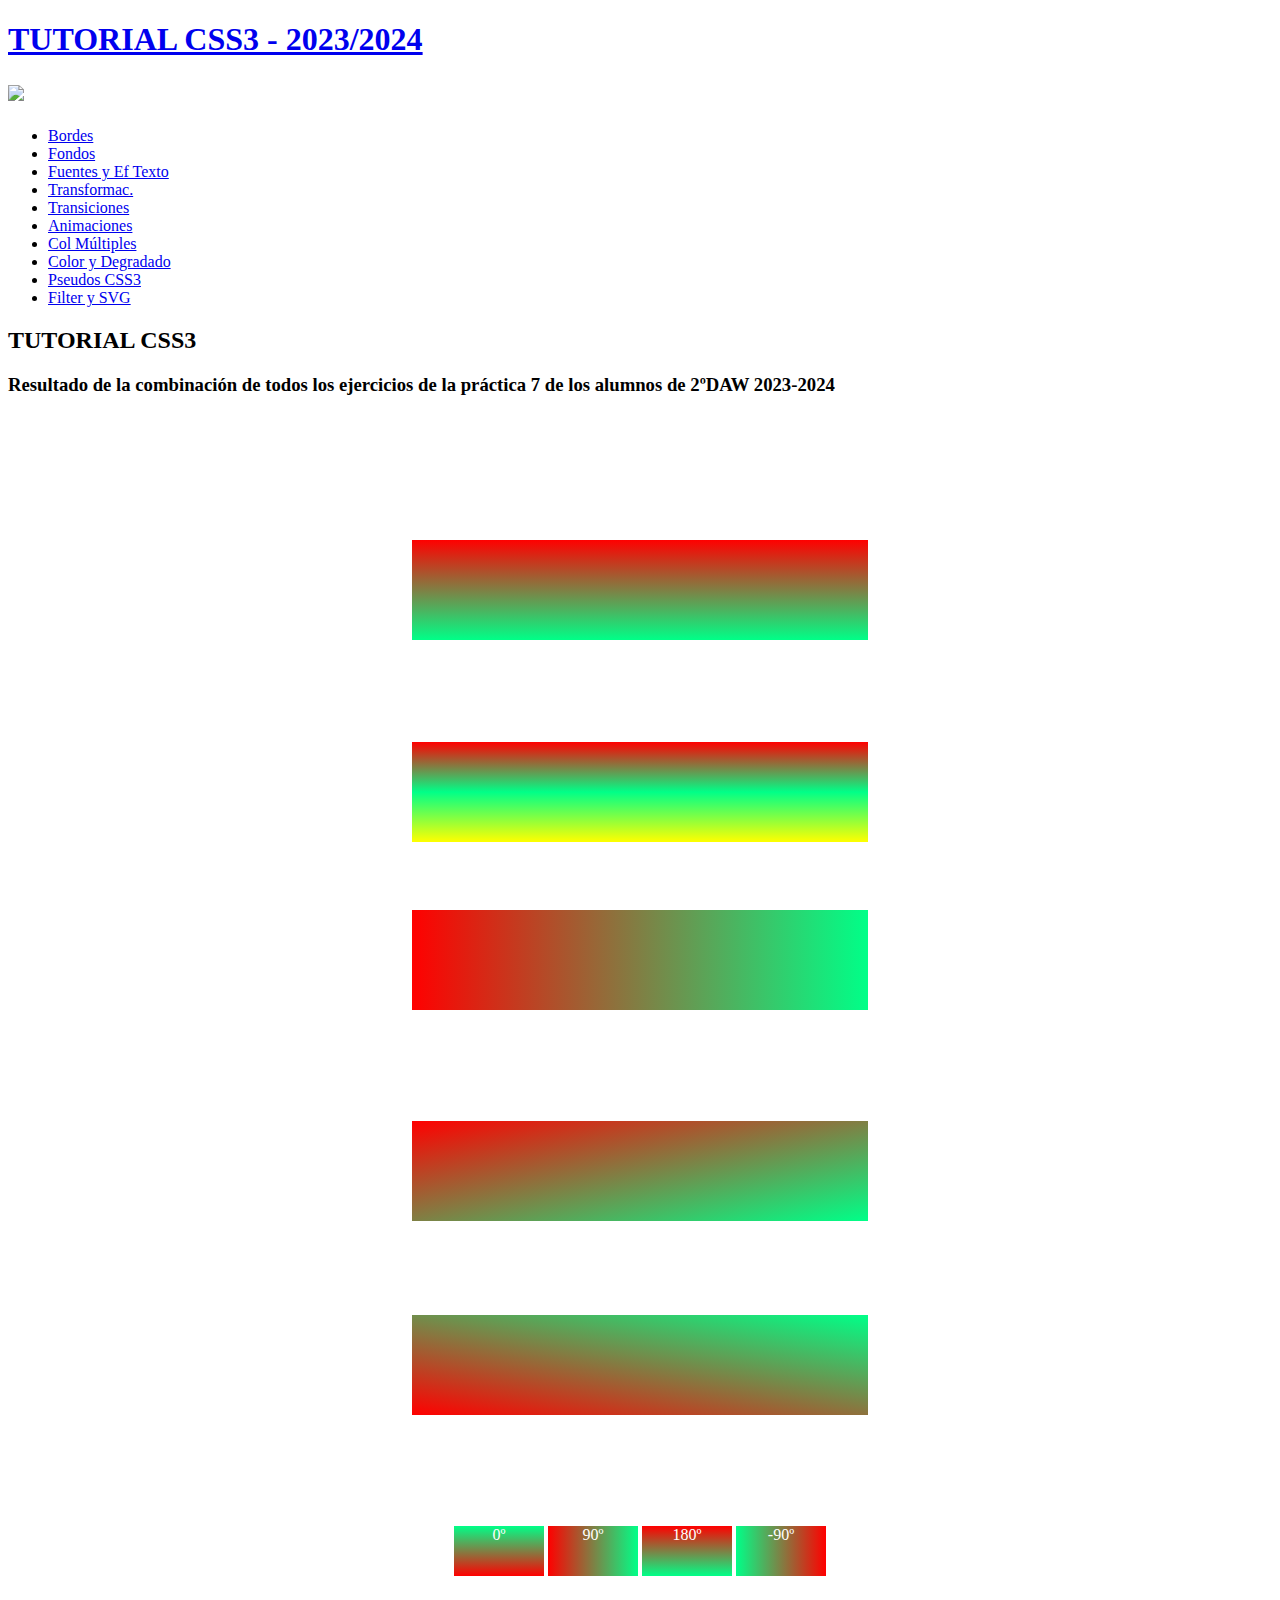
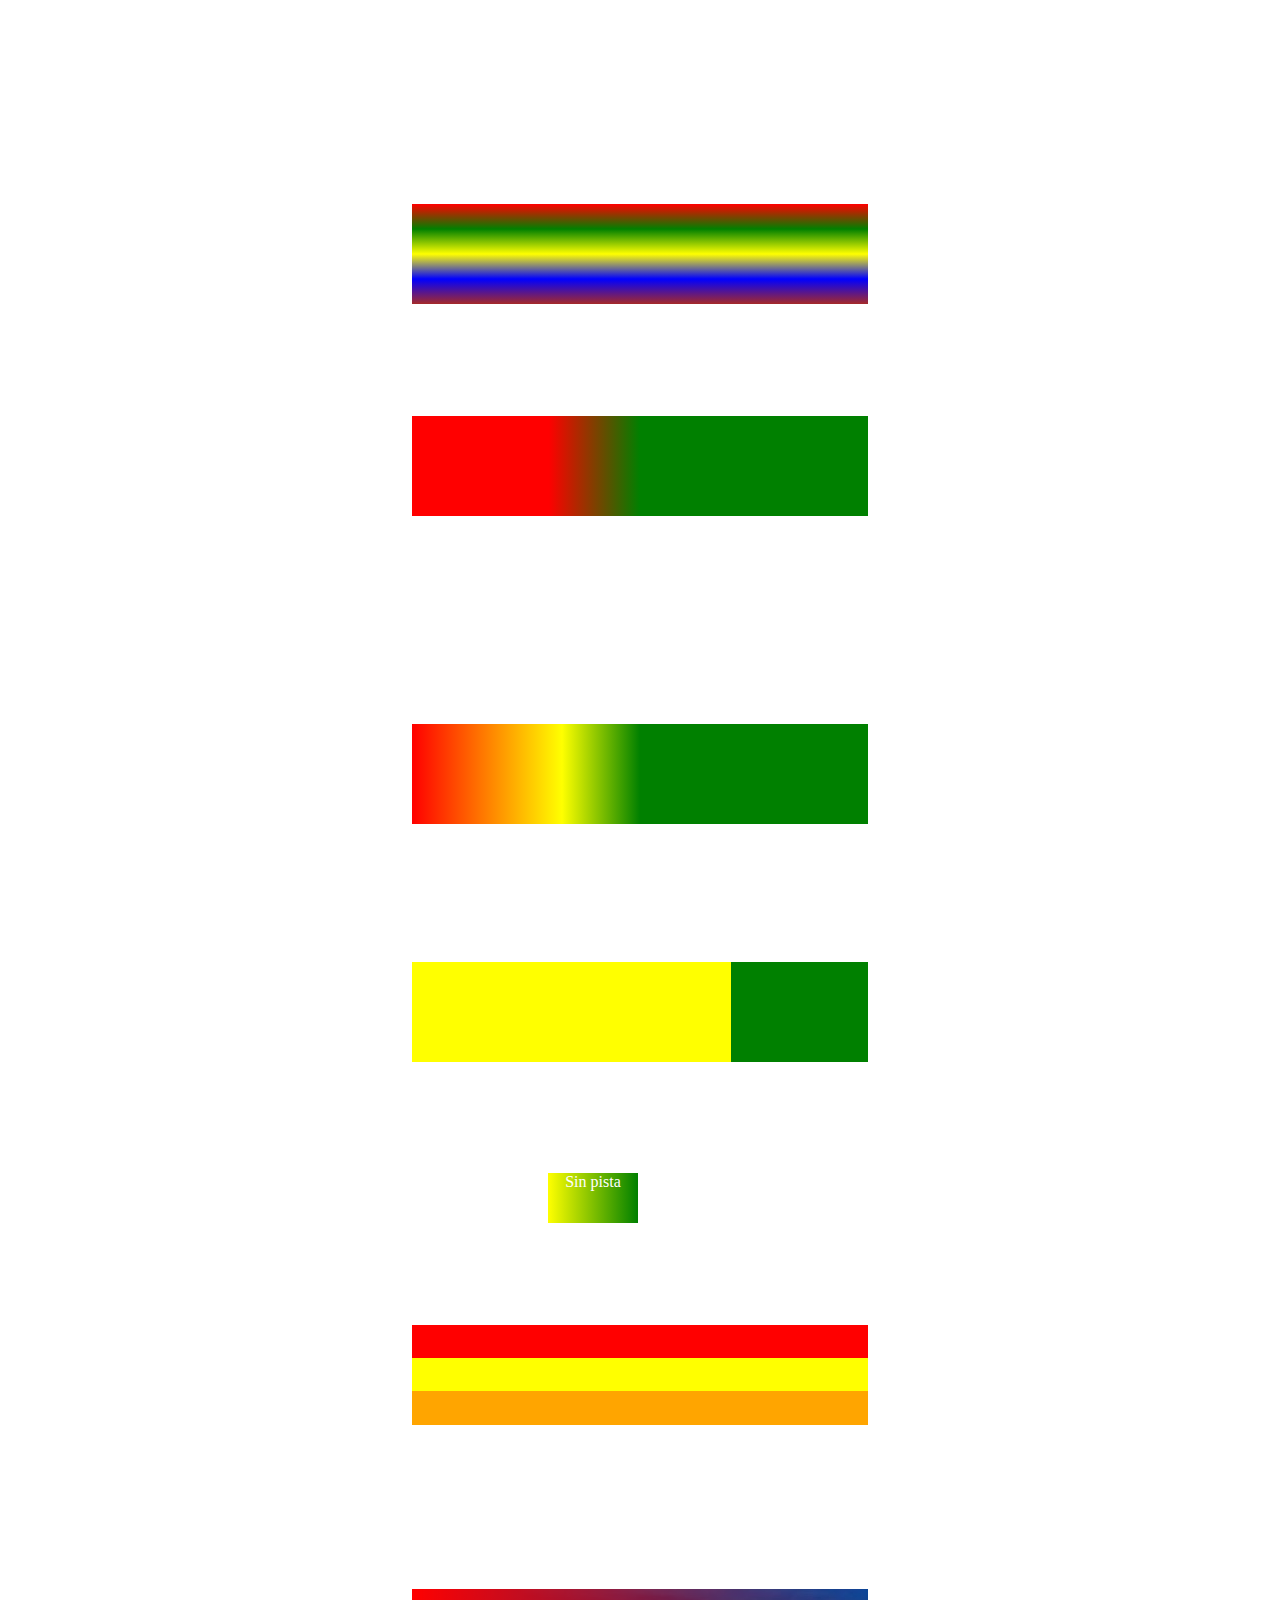
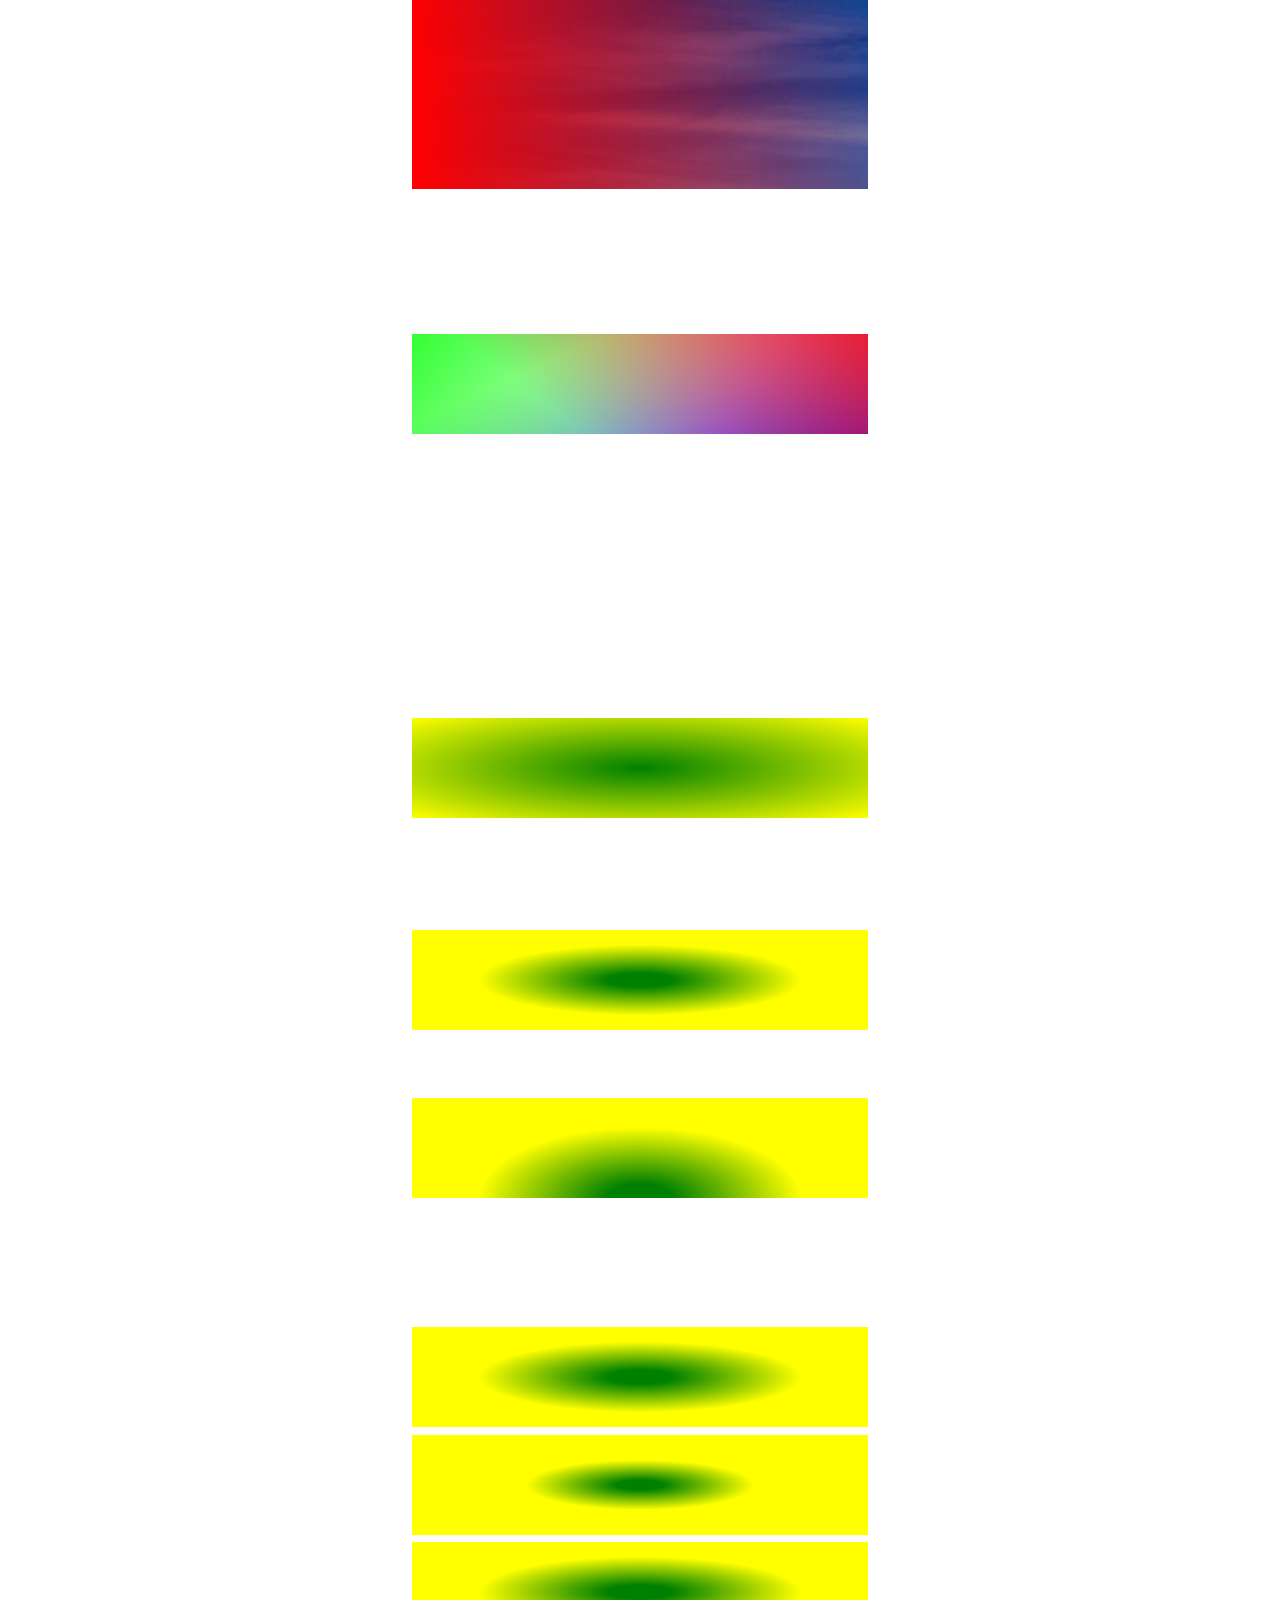
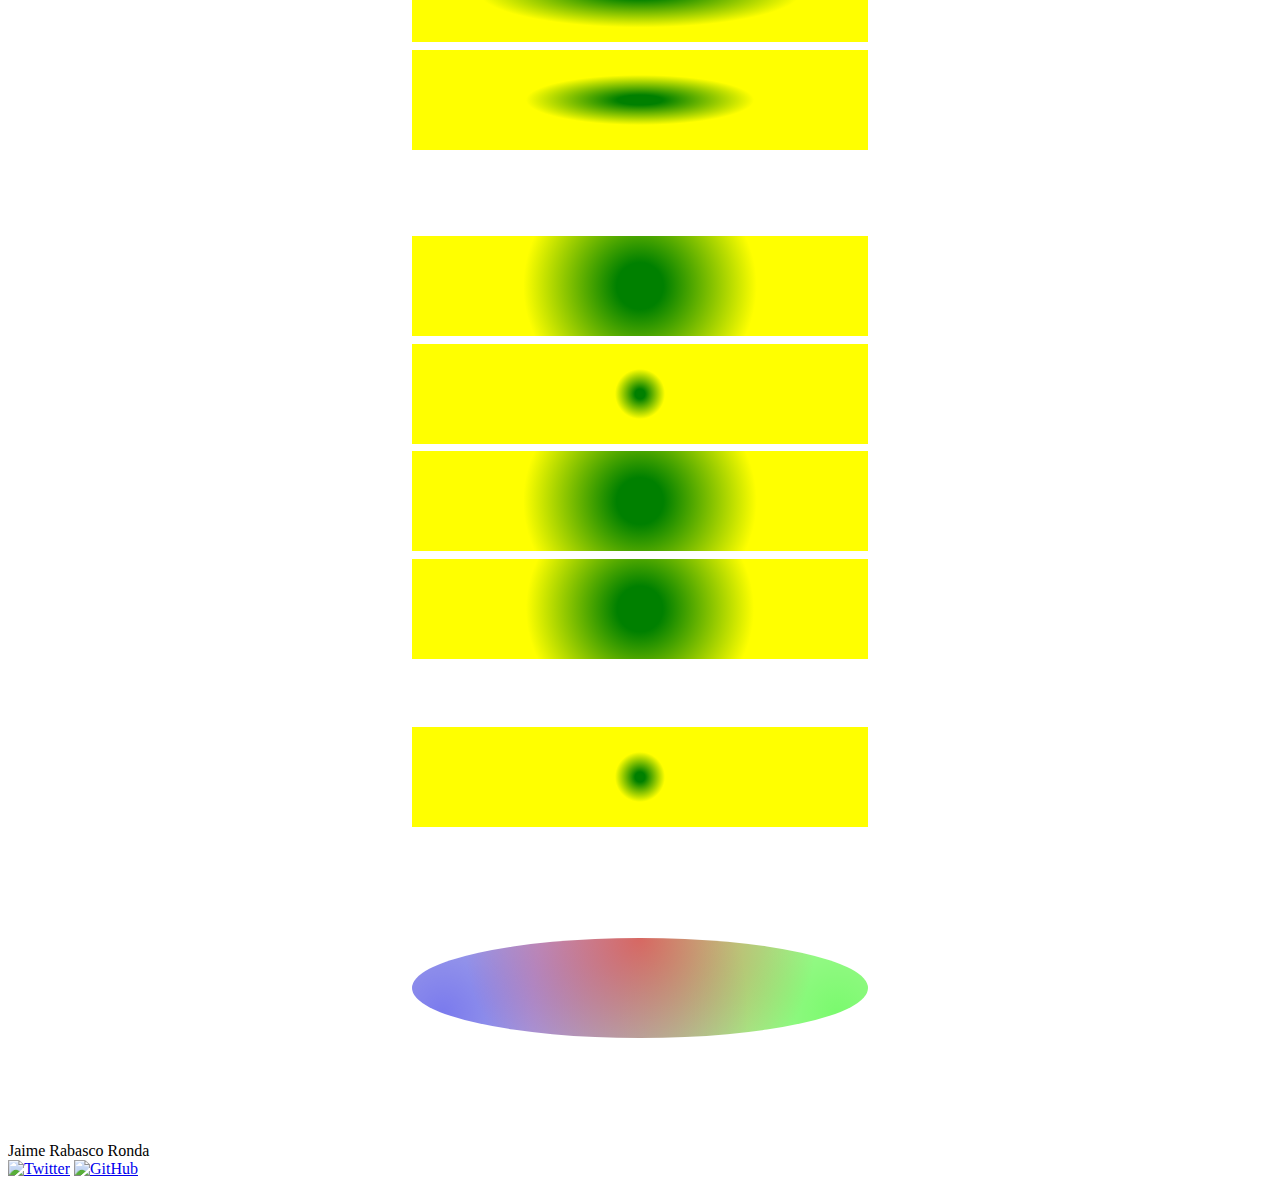
==== commit f9b18472: "11/11/2023" ====
--- a/Color.html
+++ b/Color.html
@@ -1,117 +1,187 @@
 <!DOCTYPE html>
-<html lang="es">
+<html lang='es'>
+
 <head>
-	<meta charset="UTF-8">
-	<meta http-equiv="x-ua-compatible" content="ie=edge">
-    <title>TUTORIAL CSS3 - 2023/2024- Diseño de Interfaces Web - CFGS DAW - IES Gran Capitán</title>
-    <meta name="description" content="">
-    <meta name="viewport" content="width=device-width, initial-scale=1">
-    <link href="https://fonts.googleapis.com/css?family=Roboto&display=swap" rel="stylesheet">
+    <meta charset='UTF-8'>
+    <meta http-equiv='X-UA-Compatible' content='IE=edge'>
+    <meta name='viewport' content='width=device-width, initial-scale=1.0'>
+    <title>Tutorial Color</title>
     <link rel="stylesheet" href="css/normalize.css">
     <link rel="stylesheet" href="css/estilos.css">
-    <link rel="stylesheet" href="css/prism.css">
     <link rel="stylesheet" href="css/color.css">
-    <script src="js/prism.js"></script>
 </head>
+
 <body>
-    <header>
-        <h1><a href="index.html">TUTORIAL CSS3 - 2023/2024</a></h1>
-        <h2><img src="icon/language-css3.svg"></h2>
-    </header>
-    <nav>
-        <ul>
-            <li><a href="Bordes.html">Bordes</a></li>
-            <li><a href="Fondos.html">Fondos</a></li>
-            <li><a href="Efectos_texto.html">Fuentes y Ef Texto</a></li>   
-            <li><a href="Transformaciones.html">Transformac.</a></li>
-            <li><a href="Transiciones.html">Transiciones</a></li>
-            <li><a href="Animaciones.html">Animaciones</a></li>
-            <li><a href="Col_mult.html">Col Múltiples</a></li>
-            <li><a href="Color.html">Color y Degradado</a></li>
-            <li><a href="Pseudos_Css3.html">Pseudos CSS3</a></li>
-            <li><a href="Svg_filter.html">Filter y SVG</a></li>
-
-        </ul>
-    </nav>
-    <main>
-        <div>
-            <h2>CSS Colors</h2>
-            <h3>Propiedades para modificar los colores de los elementos de un documento HTML</h3>
+    <body>
+        <header>
+            <h1><a href="index.html">TUTORIAL CSS3 - 2023/2024</a></h1>
+            <h2><img src="icon/language-css3.svg"></h2>
+        </header>
+        <nav>
+            <ul>
+                <li><a href="Bordes.html">Bordes</a></li>
+                <li><a href="Fondos.html">Fondos</a></li>
+                <li><a href="Efectos_texto.html">Fuentes y Ef Texto</a></li>   
+                <li><a href="Transformaciones.html">Transformac.</a></li>
+                <li><a href="Transiciones.html">Transiciones</a></li>
+                <li><a href="Animaciones.html">Animaciones</a></li>
+                <li><a href="Col_mult.html">Col Múltiples</a></li>
+                <li><a href="Color.html">Color y Degradado</a></li>
+                <li><a href="Pseudos_Css3.html">Pseudos CSS3</a></li>
+                <li><a href="Svg_filter.html">Filter y SVG</a></li>
+    
+            </ul>
+        </nav>
+        <main>
+            <div>
+                <h2>TUTORIAL CSS3</h2>
+                <h3>Resultado de la combinación de todos los ejercicios de la práctica 7 de los alumnos de 2ºDAW 2023-2024</h3>
+            </div>
+        </main>
+    <article class="sergio">
+        <h2>Degradados lineales</h2>
+        <p>En esta parte se verán los degradados lineales.</p>
+    </article>
+    <article class="sergio">
+        <h3>Degradado lineal básico</h3>
+        <div class="contenedor" id="deglinbasico"></div>
+        <p>En este caso hemos usado un degradado lineal básico. Su funcionamiento es simple, a la propiedad
+            <b>background</b> se le añade <b>linear gradient(color1, color2).</b>
+        </p>
+        <p>Es decir, para este ejemplo se ha utilizado <b>background: linear-gradient(red, rgb(0, 255, 136))</b>.</p>
+        <div class="contenedor" id="deglinbasicostop"></div>
+        <p>Los colores
+            que se indican en linear-gradient son <b>paradas</b> y se pueden poner cuantas se quieran. En este caso se
+            ha
+            añadido el amarillo.</p>
+        <div class="contenedor" id="deglinbasicoright"></div>
+        <h3>Degradado lineal direccional</h3>
+        <p>También se puede añadir delante de las paradas de color la dirección del degradado, en este caso se ha
+            utilizado <b>"to right"</b>, quedando así
+            linear-gradient(to right, red, rgb(0, 255, 136)).</p>
+        <div class="contenedor" id="deglinbasicodiag"></div>
+        <h3>Degradado lineal diagonal</h3>
+        <p>También se puede dirigir diagonalmente, indicando dos direcciones. Por ejemplo, usaremos <b>"to bottom
+                right".</b></p>
+        <div class="contenedor" id="deglinbasicoangle"></div>
+        <h3>Degradado lineal mediante ángulos</h3>
+        <p>Podemos controlar de manera más precisa este degradado utilizando un ángulo. Por ejemplo, le hemos indicado
+            un ángulo de 10º.
+            Para ello usaremos background: linear-gradient(<b>10deg</b>, red, rgb(0, 255, 136));</p>
+        <div class="contenedor">
+            <div class="contenedor-inline" id="deglinbasicoangle0">0º</div>
+            <div class="contenedor-inline" id="deglinbasicoangle90">90º</div>
+            <div class="contenedor-inline" id="deglinbasicoangle180">180º</div>
+            <div class="contenedor-inline" id="deglinbasicoangle-90">-90º</div>
         </div>
-    
-    <section>
-        <article>
-            <p style="text-align: center;">Los colores se especifican utilizando nombres de colores predefinidos o valores RGB, HEX, HSL, RGBA, HSLA.</p>
-            <h2>Nombres de colores CSS predefinidos</h2>
-            <p>En CSS, se puede especificar un color utilizando un nombre de color predefinido.</p>
-            <pre class="line-numbers"><code class="language-css">color: [Aqui va el nombre de color];</code></pre>
-                <p>Aquí tenemos unos ejemplos de nombres de color: </p>
-            <div class="color-caja-colores">
-                <div class="color-caja1">
-                    <div class="color-tomato">color: tomato;</div>
-                    <div class="color-dodgerblue">color: dodgerblue;</div>
-                    <div class="color-grey">color: gray;</div>
-                    <div class="color-violet">color: violet;</div>
-                </div>
-                <div class="color-caja2">
-                    <div class="color-orange">color: orange;</div>
-                    <div class="color-mediumseagreen">color: mediumseagreen;</div>
-                    <div class="color-slateblue">color: slateblue</div>
-                    <div class="color-yellow">color: yellow;</div>
-                </div>
-            </div>
-            <p style="text-align: center;">En CSS tenemos 140 nombres de colores estándar.</p>
-                
-            <div class="color-boton">
-                <a href="https://www.w3schools.com/colors/colors_names.asp" target="_blank"> Consulta colores</a>
-            </div>
-        </article>
-
-        <article class="color-article2">
-            <h2>Valores de color CSS</h2>
-            <p>En CSS, los colores también se pueden especificar usando valores RGB, valores HEX, HSL valores, valores RGBA y valores HSLA</p>
-            <h3>Valor RGB</h3>
-            <p>Cuando hablamos de RGB (del inglés de Red, Green, Blue, en español rojo, verde y azul)
-                <br>estamos haciendo referencia a un sistema de composición de colores basado en la adición de los colores primarios de la luz.
-            </p>
-            <div class="color-rgb">
-                <div class="color-rojo">R</div>
-                <div class="color-verde">G</div>
-                <div class="color-azul">B</div>
-            </div>
-            <p>Cada parámetro (rojo, verde, y azul) define la intensidad del color entre 0 y 255.
-                <br>Por ejemplo, rgb(255, 0, 0) se muestra como rojo, porque el rojo se fija a su valor más alto (255) y los demás son establecido a 0.
-                <br>Para mostrar el negro, establezca todos los parámetros de color a 0, así: rgb(0, 0, 0).
-                <br>Para mostrar blanco, establezca todos los parámetros de color a 255, como esto: rgb (255, 255, 255).
-                <br></p>
-            <pre class="line-numbers"><code class="language-css">background-color: rgb(238, 130, 238);
-background-color: rgb(255, 165, 0);
-background-color: rgb(255, 99, 71);</code></pre>    
-            <div class="color-cajas-rgb">
-                <div class="color-caja-rgb-lila"><p style="color:white">rgb(238, 130, 238)</p></div>
-                <div class="color-caja-rgb-orange"><p style="color:white">rgb(255, 165, 0)</p></div>
-                <div class="color-caja-rgb-red"><p style="color:white">rgb(255, 99, 71)</p></div>
-            </div>
-            <h3>Valor RGBA</h3>
-            <p>Los valores de color RGBA son una extensión de los valores de color RGB con un canal alfa - que especifica la opacidad para un color.
-                <br>Un valor de color RGBA es se especifica con:
-            </p>
-            <pre class="line-numbers"><code class="language-css">color: rgb(red, green, blue, alpha);</code></pre>
-            <br>
-            <br>
-            <p>El parámetro alfa es un número entre 0,0 (totalmente transparente) y 1.0 (no transparente en absoluto)</p>
-            <br>
-            <pre class="line-numbers"><code class="language-css">color: rgb(255, 165, 0, 0.5);</code></pre>
-            <div class="color-container-img">
-                <div class="color-alfa"></div>
-            </div>
-            
-        </article>
-        <article>
-            <h3>Valor HSL</h3>
-        </article>
-    </section>
-    </main>
-    
+        <p>En este ejemplo se pueden ver ángulos comunes y su visualización.</p>
+    </article>
+    <article class="sergio">
+        <h2>Declaración de colores y creación efectos</h2>
+        <p>En esta parte se verán la declaración de colores, sus tansiciones y como realizar efectos con ellos.</p>
+    </article>
+    <article class="sergio">
+        <h3>Uso de varios colores</h3>
+        <div class="contenedor" id="colorvarious"></div>
+        <p>Tal como se ha enseñado en el degradado lineal básico, se puede añadir más de una parada de color al
+            degradado. Su comportamiento en este caso es:
+            todos los colores ocuparán un espacio igualado y tendrán una transición suave.
+        </p>
+        <h3>Posicionamiento del color</h3>
+        <div class="contenedor" id="colorpositionejemplo1"></div>
+        <p>Se pueden posicionar los colores usando porcentajes o px.</p>
+        <p>El funcionamiento es sencillo, imaginando un cuadrado en el que los colores van hacia su derecha, tenemos un
+            rango de 0% a 100%. Si ponemos red 0%, estamos indicando que el color rojo se sitúe
+            al principio de la caja y que ocupe un 0% del tamaño de la caja, y si se utiliza green 70%, estamos
+            indicando que el color verde se sitúe a partir del 70% de la caja. </p>
+        <p>Lo que haría el degradado es empezar la transición desde el 0% con el color rojo hasta el 70% de color verde
+            adecuando los tamaños del color al a caja automáticamente.
+            Se utilizará background: linear-gradient(to right, red 0%, green 50%) pero si se utiliza background:
+            linear-gradient(to right, red 30%, green 50%) el resultado será el mismo.</p>
+        <div class="contenedor" id="colorpositionejemplo2"></div>
+        <p>Ahora que se entiende como los colores se adecuan al espacio restante, es bueno saber que se pueden utilizar
+            además de porcentajes, valores absolutos, pero solo en los degradados lineales y radiales. Por ejemplo, en
+            el ejemplo de antes,
+            podemos añadir un color amarillo que ocupe 200px.</p>
+        <p>Al añadir el color, se adecua la transición de color respetando las posiciones del color rojo al 0% y el
+            color verde al 70%, reduciendo ambos colores.</p>
+        <div class="contenedor" id="colorpositionhard"></div>
+        <p>Si lo que queremos es que los colores no tengan transición y sean colores sólidos a cada uno de sus lados,
+            podemos indicar la misma posición en ambos. Así, el color amarillo está al 70% y el verde también</p>
+        <h3>Uso de pistas de color</h3>
+        <div class="contenedor-inline" id="colornohint">Sin pista</div>
+        <div class="contenedor-inline" id="colorhint">Con pista</div>
+        <p>Si lo que queremos es cambiar el punto donde empieza la transición, podemos incluir una pista de color. Esto
+            es, podemos añadir entre los colores el lugar donde inicie la transición.</p>
+        <p>Para ello utilizaremos (yellow, 5%, green) y cambiaría la pista de color a partir del 5% de la caja.</p>
+        <div class="contenedor" id="colorstripe"></div>
+        <p>Se pueden incluir varias bandas de colores, tal como en el ejemplo en el que le quitamos la transición a la
+            caja. Para ello, se pueden añadir dos porcentajes a cada lado del color para
+            indicar las paradas. Si queremos por ejemplo tres colores, red, yellow y orange y cada uno a 33% usaremos lo
+            siguiente:</p>
+        <p><b>(red 33%,yellow 33%, yellow 66%, orange 66%)</b></p>
+        <h3>Gradientes superpuestos</h3>
+        <div class="imagen" id="coloroverlay"></div>
+        <p>Se pueden incluir colores y gradientes superpuestos sobre imágenes, por ejemplo, para ello se puede utilizar
+            la propiedad transparente y el color rojo tal que así.</p>
+        <p>El código a utilizar sería: <b>background: linear-gradient(to left, transparent, red),
+                url("../img/fondo.jpg")</b></p>
+        <h3>Gradientes apilados</h3>
+        <div class="contenedor" id="colorstacked"></div>
+        <p>Se pueden gradientes uno emcima de otro siempre que no sean opacos, es decir, asegurándonos de que al incluir
+            su color en rgba se le añada al final la transparencia.</p>
+        <p>El código a utilizar para este efecto es: <b>background: linear-gradient(217deg,rgba(255, 0, 0, 0.8),rgba(255, 0, 0, 0) 70.71%), linear-gradient(127deg, rgba(0, 255, 0, 0.8), rgba(0, 255, 0, 0) 70.71%),linear-gradient(336deg, rgba(0, 0, 255, 0.8), rgba(0, 0, 255, 0) 70.71%);</b></p>
+    </article>
+    <article class="sergio">
+        <h2>Degradados radiales</h2>
+        <p>En esta parte se verán los degradados radiales. Son similares a los lineales, excepto que irradian desde un punto central. También pueden ser circulares o elípticos.</p>
+    </article>
+    <article class="sergio">
+        <h3>Degradado radial básico</h3>
+        <div class="contenedor" id="degradbas"></div>
+        <p>En este caso se ha utilizado el degradado radial básico, utlizando un degrado radial amarillo y verde. Para usarlo se utiliza <b>background: radial-gradient(green, yellow)</b></p>
+        <h3>Posicionamiento de paradas de color radiales</h3>
+        <div class="contenedor" id="degradstop"></div>
+        <p>De la misma forma que con el degradado lineal, se pueden utilizar las paradas de color con porcentaje o longitud absoluta.<b> background: radial-gradient(green 10%, yellow 50%)</b></p>
+        <div class="contenedor" id="degracent"></div>
+        <p>Con términos absolutos, porcentajes o términos clave se puede indicar el centro del degradado, es decir, desde donde irradian los colores. Por ejemplo, si queremos que empiece en la parte de abajo podemos indicar: background: radial-gradient(<b>at bottom</b>, green 10%, yellow 50%);</p>
+        <h3>Tamaños de degradados radiales</h3>
+        <div class="contenedor" id="degradcc"></div>
+        <div class="contenedor" id="degradcs"></div>
+        <div class="contenedor" id="degradfc"></div>
+        <div class="contenedor" id="degradfs"></div>
+        <p>Al contrario que con los degradados lineales, se puede indicar el tamaño de los degradados radiales. Además de los porcentajes o absolutos, también están: <b>closest-corner, closest, side, farthest-corner, farthest side.</b> Arriba un ejemplo de cada, por este mismo orden, para los elipses.</p>
+        <div class="contenedor" id="degradccc"></div>
+        <div class="contenedor" id="degradcsc"></div>
+        <div class="contenedor" id="degradfcc"></div>
+        <div class="contenedor" id="degradfsc"></div>
+        <p>Para círculos también se utilizan <b>closest-corner, closest, side, farthest-corner, farthest side.</b> Arriba un ejemplo de cada, por este mismo orden, para los círculos.</p>
+        <div class="contenedor" id="degradcircle50"></div>
+        <p>Para uso normal por ejemplo, de valores absolutos, se usa lo siguiente: background: radial-gradient(circle 50px, green 10%, yellow 50%);</p>
+        <h3>Degradados radiales apilados</h3>
+        <div class="contenedor" id="degradapilado"></div>
+        <p>Al igual que con los degradados lineales, se pueden apilar degradados radiales, aquí un ejemplo: <b>  background:
+            radial-gradient(
+              circle at 50% 0,
+              rgba(255, 0, 0, 0.5),
+              rgba(255, 0, 0, 0) 70.71%
+            ),
+            radial-gradient(
+              circle at 6.7% 75%,
+              rgba(0, 0, 255, 0.5),
+              rgba(0, 0, 255, 0) 70.71%
+            ),
+            radial-gradient(
+                circle at 93.3% 75%,
+                rgba(0, 255, 0, 0.5),
+                rgba(0, 255, 0, 0) 70.71%
+              ) beige;
+          border-radius: 50%;</b></p>
+    </article>
 </body>
+<footer>
+    <div>Jaime Rabasco Ronda</div>
+    <a href="https://x.com/jaimerr" class="social"><img src="icon/x-twitter.svg" alt="Twitter"></a>
+    <a href="https://github.com/jaimerabasco" class="social"><img src="icon/github.svg" alt="GitHub"></a>
+</footer>
 </html>--- a/css/color.css
+++ b/css/color.css
@@ -8,8 +8,9 @@
 .contenedor {
     margin-left: 20%;
     margin-right: 20%;
-    height: 50px;
+    height: 100px;
     width: auto;
+    margin-bottom: 1%;
 }
 
 .contenedor-inline {
@@ -22,7 +23,7 @@
     margin-left: 20%;
     margin-right: 20%;
     height: 200px;
-    width: 400px;
+    width: 60%;
 }
 
 #deglinbasico {
@@ -52,14 +53,17 @@
 #deglinbasicoangle0 {
     background: linear-gradient(0deg, red, rgb(0, 255, 136));
 }
+
 #deglinbasicoangle90 {
     background: linear-gradient(90deg, red, rgb(0, 255, 136));
 }
+
 #deglinbasicoangle180 {
     background: linear-gradient(180deg, red, rgb(0, 255, 136));
 }
+
 #deglinbasicoangle-90 {
-    background: linear-gradient(-90deg, red, rgb(0,255, 136));
+    background: linear-gradient(-90deg, red, rgb(0, 255, 136));
 }
 
 #colorvarious {
@@ -75,27 +79,87 @@
 }
 
 #colorpositionhard {
-    background: linear-gradient(to right,  yellow 70%, green 70%);
+    background: linear-gradient(to right, yellow 70%, green 70%);
 }
 
 #colornohint {
-    background: linear-gradient(to right,  yellow, green);
+    background: linear-gradient(to right, yellow, green);
 }
 
 #colorstripe {
-    background: linear-gradient(red 33%,yellow 33%, yellow 66%, orange 66%);
+    background: linear-gradient(red 33%, yellow 33%, yellow 66%, orange 66%);
 }
 
 #coloroverlay {
-    background: linear-gradient(to left, transparent, red), 
+    background: linear-gradient(to left, transparent, red),
         url("../img/fondo.jpg");
 }
 
 #colorstacked {
-    background: linear-gradient(
-        217deg,
-        rgba(255, 0, 0, 0.8),
-        rgba(255, 0, 0, 0) 70.71%
-      ), linear-gradient(127deg, rgba(0, 255, 0, 0.8), rgba(0, 255, 0, 0) 70.71%),
-      linear-gradient(336deg, rgba(0, 0, 255, 0.8), rgba(0, 0, 255, 0) 70.71%);
+    background: linear-gradient(217deg,
+            rgba(255, 0, 0, 0.8),
+            rgba(255, 0, 0, 0) 70.71%), linear-gradient(127deg, rgba(0, 255, 0, 0.8), rgba(0, 255, 0, 0) 70.71%),
+        linear-gradient(336deg, rgba(0, 0, 255, 0.8), rgba(0, 0, 255, 0) 70.71%);
+}
+
+#degradbas {
+    background: radial-gradient(green, yellow);
+}
+
+#degradstop {
+    background: radial-gradient(green 10%, yellow 50%);
+}
+
+#degracent {
+    background: radial-gradient(at bottom, green 10%, yellow 50%);
+}
+
+#degradcc {
+    background: radial-gradient(ellipse closest-corner, green 10%, yellow 50%);
+}
+
+#degradcs {
+    background: radial-gradient(ellipse closest-side, green 10%, yellow 50%);
+}
+
+#degradfc {
+    background: radial-gradient(ellipse farthest-corner, green 10%, yellow 50%);
+}
+
+#degradfs {
+    background: radial-gradient(ellipse farthest-side, green 10%, yellow 50%);
+}
+
+#degradccc {
+    background: radial-gradient(circle closest-corner, green 10%, yellow 50%);
+}
+
+#degradcsc {
+    background: radial-gradient(circle closest-side, green 10%, yellow 50%);
+}
+
+#degradfcc {
+    background: radial-gradient(circle farthest-corner, green 10%, yellow 50%);
+}
+
+#degradfsc {
+    background: radial-gradient(circle farthest-side, green 10%, yellow 50%);
+}
+
+#degradcircle50 {
+    background: radial-gradient(circle 50px, green 10%, yellow 50%);
+}
+
+#degradapilado {
+    background:
+        radial-gradient(circle at 50% 0,
+            rgba(255, 0, 0, 0.5),
+            rgba(255, 0, 0, 0) 70.71%),
+        radial-gradient(circle at 6.7% 75%,
+            rgba(0, 0, 255, 0.5),
+            rgba(0, 0, 255, 0) 70.71%),
+        radial-gradient(circle at 93.3% 75%,
+            rgba(0, 255, 0, 0.5),
+            rgba(0, 255, 0, 0) 70.71%) beige;
+    border-radius: 50%;
 }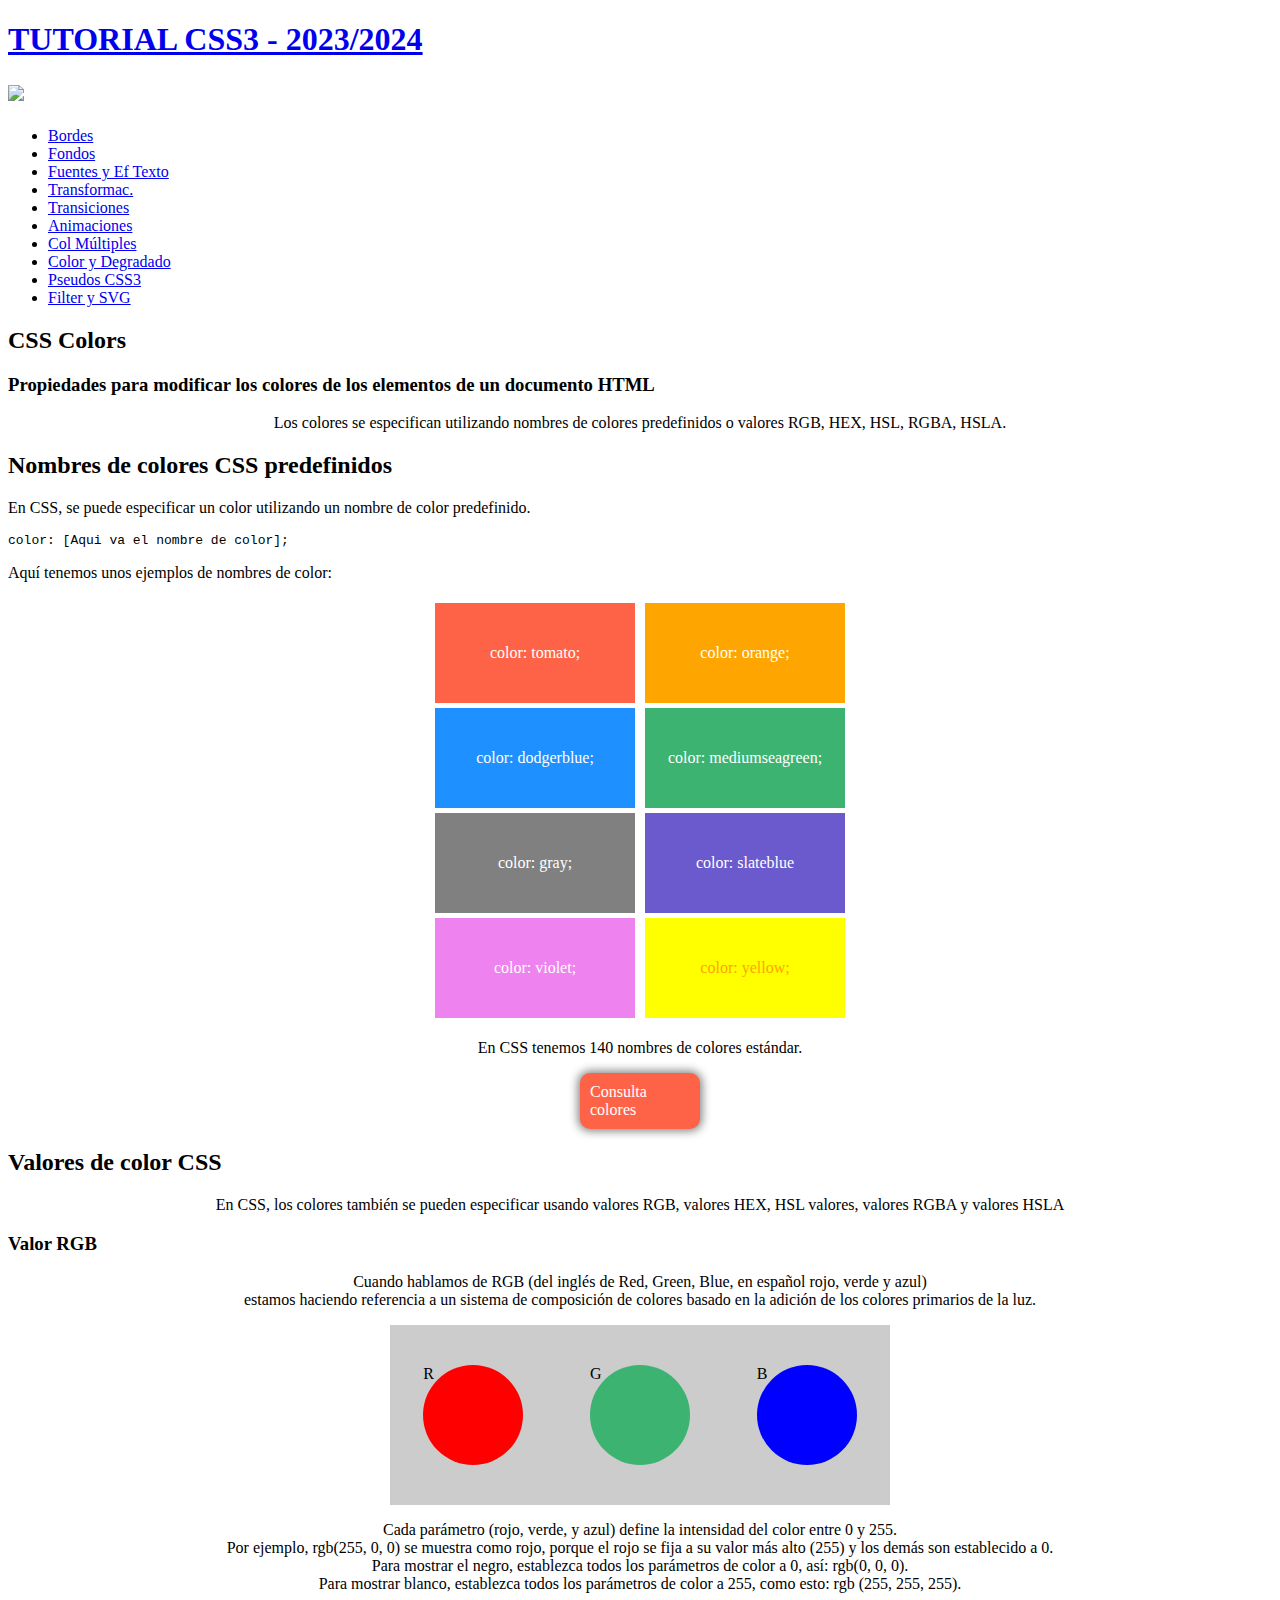
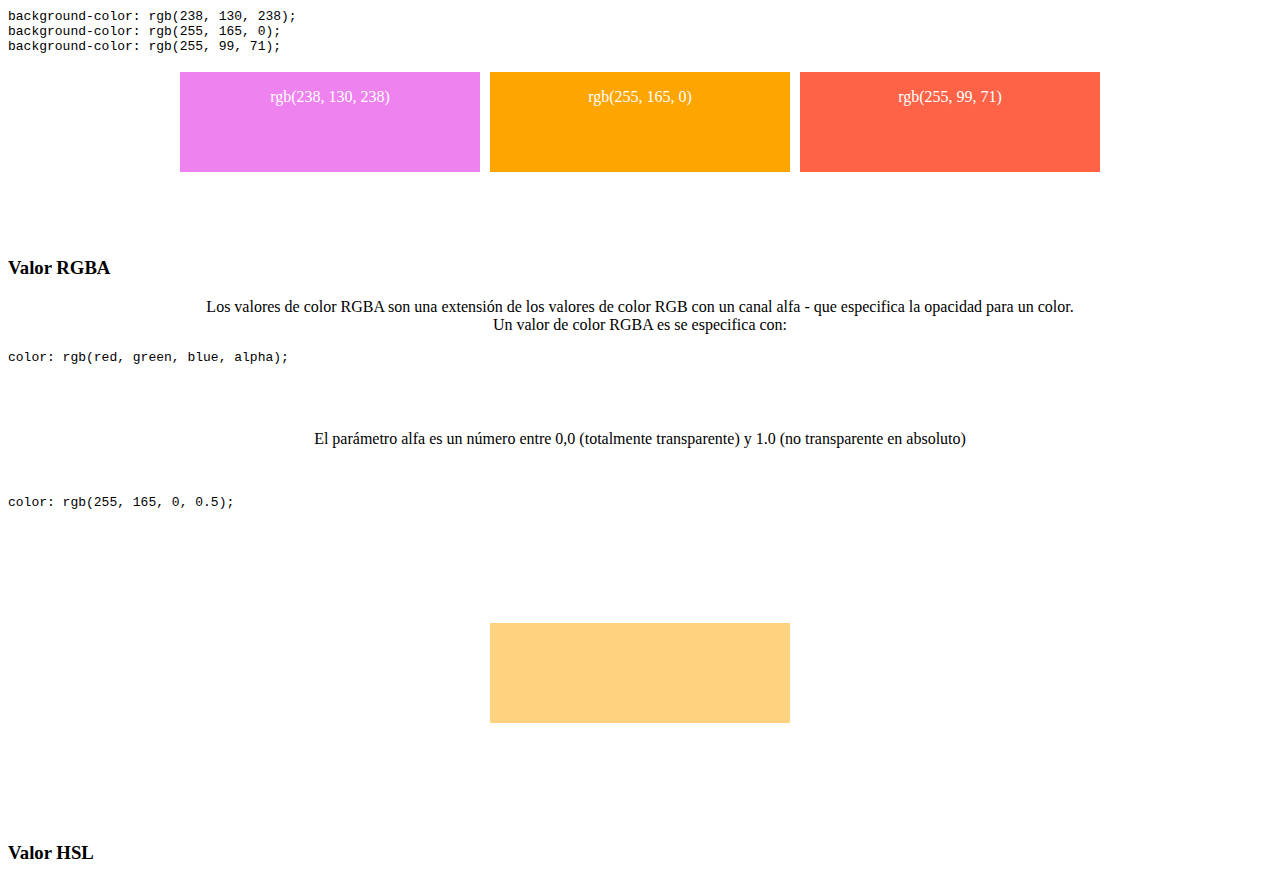
==== commit c4cea372: "Merge pull request #1 from FrancescoLato20/francesco" ====
--- a/Color.html
+++ b/Color.html
@@ -1,187 +1,117 @@
 <!DOCTYPE html>
-<html lang='es'>
-
+<html lang="es">
 <head>
-    <meta charset='UTF-8'>
-    <meta http-equiv='X-UA-Compatible' content='IE=edge'>
-    <meta name='viewport' content='width=device-width, initial-scale=1.0'>
-    <title>Tutorial Color</title>
+	<meta charset="UTF-8">
+	<meta http-equiv="x-ua-compatible" content="ie=edge">
+    <title>TUTORIAL CSS3 - 2023/2024- Diseño de Interfaces Web - CFGS DAW - IES Gran Capitán</title>
+    <meta name="description" content="">
+    <meta name="viewport" content="width=device-width, initial-scale=1">
+    <link href="https://fonts.googleapis.com/css?family=Roboto&display=swap" rel="stylesheet">
     <link rel="stylesheet" href="css/normalize.css">
     <link rel="stylesheet" href="css/estilos.css">
+    <link rel="stylesheet" href="css/prism.css">
     <link rel="stylesheet" href="css/color.css">
+    <script src="js/prism.js"></script>
 </head>
+<body>
+    <header>
+        <h1><a href="index.html">TUTORIAL CSS3 - 2023/2024</a></h1>
+        <h2><img src="icon/language-css3.svg"></h2>
+    </header>
+    <nav>
+        <ul>
+            <li><a href="Bordes.html">Bordes</a></li>
+            <li><a href="Fondos.html">Fondos</a></li>
+            <li><a href="Efectos_texto.html">Fuentes y Ef Texto</a></li>   
+            <li><a href="Transformaciones.html">Transformac.</a></li>
+            <li><a href="Transiciones.html">Transiciones</a></li>
+            <li><a href="Animaciones.html">Animaciones</a></li>
+            <li><a href="Col_mult.html">Col Múltiples</a></li>
+            <li><a href="Color.html">Color y Degradado</a></li>
+            <li><a href="Pseudos_Css3.html">Pseudos CSS3</a></li>
+            <li><a href="Svg_filter.html">Filter y SVG</a></li>
 
-<body>
-    <body>
-        <header>
-            <h1><a href="index.html">TUTORIAL CSS3 - 2023/2024</a></h1>
-            <h2><img src="icon/language-css3.svg"></h2>
-        </header>
-        <nav>
-            <ul>
-                <li><a href="Bordes.html">Bordes</a></li>
-                <li><a href="Fondos.html">Fondos</a></li>
-                <li><a href="Efectos_texto.html">Fuentes y Ef Texto</a></li>   
-                <li><a href="Transformaciones.html">Transformac.</a></li>
-                <li><a href="Transiciones.html">Transiciones</a></li>
-                <li><a href="Animaciones.html">Animaciones</a></li>
-                <li><a href="Col_mult.html">Col Múltiples</a></li>
-                <li><a href="Color.html">Color y Degradado</a></li>
-                <li><a href="Pseudos_Css3.html">Pseudos CSS3</a></li>
-                <li><a href="Svg_filter.html">Filter y SVG</a></li>
+        </ul>
+    </nav>
+    <main>
+        <div>
+            <h2>CSS Colors</h2>
+            <h3>Propiedades para modificar los colores de los elementos de un documento HTML</h3>
+        </div>
     
-            </ul>
-        </nav>
-        <main>
-            <div>
-                <h2>TUTORIAL CSS3</h2>
-                <h3>Resultado de la combinación de todos los ejercicios de la práctica 7 de los alumnos de 2ºDAW 2023-2024</h3>
+    <section>
+        <article>
+            <p style="text-align: center;">Los colores se especifican utilizando nombres de colores predefinidos o valores RGB, HEX, HSL, RGBA, HSLA.</p>
+            <h2>Nombres de colores CSS predefinidos</h2>
+            <p>En CSS, se puede especificar un color utilizando un nombre de color predefinido.</p>
+            <pre class="line-numbers"><code class="language-css">color: [Aqui va el nombre de color];</code></pre>
+                <p>Aquí tenemos unos ejemplos de nombres de color: </p>
+            <div class="color-caja-colores">
+                <div class="color-caja1">
+                    <div class="color-tomato">color: tomato;</div>
+                    <div class="color-dodgerblue">color: dodgerblue;</div>
+                    <div class="color-grey">color: gray;</div>
+                    <div class="color-violet">color: violet;</div>
+                </div>
+                <div class="color-caja2">
+                    <div class="color-orange">color: orange;</div>
+                    <div class="color-mediumseagreen">color: mediumseagreen;</div>
+                    <div class="color-slateblue">color: slateblue</div>
+                    <div class="color-yellow">color: yellow;</div>
+                </div>
             </div>
-        </main>
-    <article class="sergio">
-        <h2>Degradados lineales</h2>
-        <p>En esta parte se verán los degradados lineales.</p>
-    </article>
-    <article class="sergio">
-        <h3>Degradado lineal básico</h3>
-        <div class="contenedor" id="deglinbasico"></div>
-        <p>En este caso hemos usado un degradado lineal básico. Su funcionamiento es simple, a la propiedad
-            <b>background</b> se le añade <b>linear gradient(color1, color2).</b>
-        </p>
-        <p>Es decir, para este ejemplo se ha utilizado <b>background: linear-gradient(red, rgb(0, 255, 136))</b>.</p>
-        <div class="contenedor" id="deglinbasicostop"></div>
-        <p>Los colores
-            que se indican en linear-gradient son <b>paradas</b> y se pueden poner cuantas se quieran. En este caso se
-            ha
-            añadido el amarillo.</p>
-        <div class="contenedor" id="deglinbasicoright"></div>
-        <h3>Degradado lineal direccional</h3>
-        <p>También se puede añadir delante de las paradas de color la dirección del degradado, en este caso se ha
-            utilizado <b>"to right"</b>, quedando así
-            linear-gradient(to right, red, rgb(0, 255, 136)).</p>
-        <div class="contenedor" id="deglinbasicodiag"></div>
-        <h3>Degradado lineal diagonal</h3>
-        <p>También se puede dirigir diagonalmente, indicando dos direcciones. Por ejemplo, usaremos <b>"to bottom
-                right".</b></p>
-        <div class="contenedor" id="deglinbasicoangle"></div>
-        <h3>Degradado lineal mediante ángulos</h3>
-        <p>Podemos controlar de manera más precisa este degradado utilizando un ángulo. Por ejemplo, le hemos indicado
-            un ángulo de 10º.
-            Para ello usaremos background: linear-gradient(<b>10deg</b>, red, rgb(0, 255, 136));</p>
-        <div class="contenedor">
-            <div class="contenedor-inline" id="deglinbasicoangle0">0º</div>
-            <div class="contenedor-inline" id="deglinbasicoangle90">90º</div>
-            <div class="contenedor-inline" id="deglinbasicoangle180">180º</div>
-            <div class="contenedor-inline" id="deglinbasicoangle-90">-90º</div>
-        </div>
-        <p>En este ejemplo se pueden ver ángulos comunes y su visualización.</p>
-    </article>
-    <article class="sergio">
-        <h2>Declaración de colores y creación efectos</h2>
-        <p>En esta parte se verán la declaración de colores, sus tansiciones y como realizar efectos con ellos.</p>
-    </article>
-    <article class="sergio">
-        <h3>Uso de varios colores</h3>
-        <div class="contenedor" id="colorvarious"></div>
-        <p>Tal como se ha enseñado en el degradado lineal básico, se puede añadir más de una parada de color al
-            degradado. Su comportamiento en este caso es:
-            todos los colores ocuparán un espacio igualado y tendrán una transición suave.
-        </p>
-        <h3>Posicionamiento del color</h3>
-        <div class="contenedor" id="colorpositionejemplo1"></div>
-        <p>Se pueden posicionar los colores usando porcentajes o px.</p>
-        <p>El funcionamiento es sencillo, imaginando un cuadrado en el que los colores van hacia su derecha, tenemos un
-            rango de 0% a 100%. Si ponemos red 0%, estamos indicando que el color rojo se sitúe
-            al principio de la caja y que ocupe un 0% del tamaño de la caja, y si se utiliza green 70%, estamos
-            indicando que el color verde se sitúe a partir del 70% de la caja. </p>
-        <p>Lo que haría el degradado es empezar la transición desde el 0% con el color rojo hasta el 70% de color verde
-            adecuando los tamaños del color al a caja automáticamente.
-            Se utilizará background: linear-gradient(to right, red 0%, green 50%) pero si se utiliza background:
-            linear-gradient(to right, red 30%, green 50%) el resultado será el mismo.</p>
-        <div class="contenedor" id="colorpositionejemplo2"></div>
-        <p>Ahora que se entiende como los colores se adecuan al espacio restante, es bueno saber que se pueden utilizar
-            además de porcentajes, valores absolutos, pero solo en los degradados lineales y radiales. Por ejemplo, en
-            el ejemplo de antes,
-            podemos añadir un color amarillo que ocupe 200px.</p>
-        <p>Al añadir el color, se adecua la transición de color respetando las posiciones del color rojo al 0% y el
-            color verde al 70%, reduciendo ambos colores.</p>
-        <div class="contenedor" id="colorpositionhard"></div>
-        <p>Si lo que queremos es que los colores no tengan transición y sean colores sólidos a cada uno de sus lados,
-            podemos indicar la misma posición en ambos. Así, el color amarillo está al 70% y el verde también</p>
-        <h3>Uso de pistas de color</h3>
-        <div class="contenedor-inline" id="colornohint">Sin pista</div>
-        <div class="contenedor-inline" id="colorhint">Con pista</div>
-        <p>Si lo que queremos es cambiar el punto donde empieza la transición, podemos incluir una pista de color. Esto
-            es, podemos añadir entre los colores el lugar donde inicie la transición.</p>
-        <p>Para ello utilizaremos (yellow, 5%, green) y cambiaría la pista de color a partir del 5% de la caja.</p>
-        <div class="contenedor" id="colorstripe"></div>
-        <p>Se pueden incluir varias bandas de colores, tal como en el ejemplo en el que le quitamos la transición a la
-            caja. Para ello, se pueden añadir dos porcentajes a cada lado del color para
-            indicar las paradas. Si queremos por ejemplo tres colores, red, yellow y orange y cada uno a 33% usaremos lo
-            siguiente:</p>
-        <p><b>(red 33%,yellow 33%, yellow 66%, orange 66%)</b></p>
-        <h3>Gradientes superpuestos</h3>
-        <div class="imagen" id="coloroverlay"></div>
-        <p>Se pueden incluir colores y gradientes superpuestos sobre imágenes, por ejemplo, para ello se puede utilizar
-            la propiedad transparente y el color rojo tal que así.</p>
-        <p>El código a utilizar sería: <b>background: linear-gradient(to left, transparent, red),
-                url("../img/fondo.jpg")</b></p>
-        <h3>Gradientes apilados</h3>
-        <div class="contenedor" id="colorstacked"></div>
-        <p>Se pueden gradientes uno emcima de otro siempre que no sean opacos, es decir, asegurándonos de que al incluir
-            su color en rgba se le añada al final la transparencia.</p>
-        <p>El código a utilizar para este efecto es: <b>background: linear-gradient(217deg,rgba(255, 0, 0, 0.8),rgba(255, 0, 0, 0) 70.71%), linear-gradient(127deg, rgba(0, 255, 0, 0.8), rgba(0, 255, 0, 0) 70.71%),linear-gradient(336deg, rgba(0, 0, 255, 0.8), rgba(0, 0, 255, 0) 70.71%);</b></p>
-    </article>
-    <article class="sergio">
-        <h2>Degradados radiales</h2>
-        <p>En esta parte se verán los degradados radiales. Son similares a los lineales, excepto que irradian desde un punto central. También pueden ser circulares o elípticos.</p>
-    </article>
-    <article class="sergio">
-        <h3>Degradado radial básico</h3>
-        <div class="contenedor" id="degradbas"></div>
-        <p>En este caso se ha utilizado el degradado radial básico, utlizando un degrado radial amarillo y verde. Para usarlo se utiliza <b>background: radial-gradient(green, yellow)</b></p>
-        <h3>Posicionamiento de paradas de color radiales</h3>
-        <div class="contenedor" id="degradstop"></div>
-        <p>De la misma forma que con el degradado lineal, se pueden utilizar las paradas de color con porcentaje o longitud absoluta.<b> background: radial-gradient(green 10%, yellow 50%)</b></p>
-        <div class="contenedor" id="degracent"></div>
-        <p>Con términos absolutos, porcentajes o términos clave se puede indicar el centro del degradado, es decir, desde donde irradian los colores. Por ejemplo, si queremos que empiece en la parte de abajo podemos indicar: background: radial-gradient(<b>at bottom</b>, green 10%, yellow 50%);</p>
-        <h3>Tamaños de degradados radiales</h3>
-        <div class="contenedor" id="degradcc"></div>
-        <div class="contenedor" id="degradcs"></div>
-        <div class="contenedor" id="degradfc"></div>
-        <div class="contenedor" id="degradfs"></div>
-        <p>Al contrario que con los degradados lineales, se puede indicar el tamaño de los degradados radiales. Además de los porcentajes o absolutos, también están: <b>closest-corner, closest, side, farthest-corner, farthest side.</b> Arriba un ejemplo de cada, por este mismo orden, para los elipses.</p>
-        <div class="contenedor" id="degradccc"></div>
-        <div class="contenedor" id="degradcsc"></div>
-        <div class="contenedor" id="degradfcc"></div>
-        <div class="contenedor" id="degradfsc"></div>
-        <p>Para círculos también se utilizan <b>closest-corner, closest, side, farthest-corner, farthest side.</b> Arriba un ejemplo de cada, por este mismo orden, para los círculos.</p>
-        <div class="contenedor" id="degradcircle50"></div>
-        <p>Para uso normal por ejemplo, de valores absolutos, se usa lo siguiente: background: radial-gradient(circle 50px, green 10%, yellow 50%);</p>
-        <h3>Degradados radiales apilados</h3>
-        <div class="contenedor" id="degradapilado"></div>
-        <p>Al igual que con los degradados lineales, se pueden apilar degradados radiales, aquí un ejemplo: <b>  background:
-            radial-gradient(
-              circle at 50% 0,
-              rgba(255, 0, 0, 0.5),
-              rgba(255, 0, 0, 0) 70.71%
-            ),
-            radial-gradient(
-              circle at 6.7% 75%,
-              rgba(0, 0, 255, 0.5),
-              rgba(0, 0, 255, 0) 70.71%
-            ),
-            radial-gradient(
-                circle at 93.3% 75%,
-                rgba(0, 255, 0, 0.5),
-                rgba(0, 255, 0, 0) 70.71%
-              ) beige;
-          border-radius: 50%;</b></p>
-    </article>
+            <p style="text-align: center;">En CSS tenemos 140 nombres de colores estándar.</p>
+                
+            <div class="color-boton">
+                <a href="https://www.w3schools.com/colors/colors_names.asp" target="_blank"> Consulta colores</a>
+            </div>
+        </article>
+
+        <article class="color-article2">
+            <h2>Valores de color CSS</h2>
+            <p>En CSS, los colores también se pueden especificar usando valores RGB, valores HEX, HSL valores, valores RGBA y valores HSLA</p>
+            <h3>Valor RGB</h3>
+            <p>Cuando hablamos de RGB (del inglés de Red, Green, Blue, en español rojo, verde y azul)
+                <br>estamos haciendo referencia a un sistema de composición de colores basado en la adición de los colores primarios de la luz.
+            </p>
+            <div class="color-rgb">
+                <div class="color-rojo">R</div>
+                <div class="color-verde">G</div>
+                <div class="color-azul">B</div>
+            </div>
+            <p>Cada parámetro (rojo, verde, y azul) define la intensidad del color entre 0 y 255.
+                <br>Por ejemplo, rgb(255, 0, 0) se muestra como rojo, porque el rojo se fija a su valor más alto (255) y los demás son establecido a 0.
+                <br>Para mostrar el negro, establezca todos los parámetros de color a 0, así: rgb(0, 0, 0).
+                <br>Para mostrar blanco, establezca todos los parámetros de color a 255, como esto: rgb (255, 255, 255).
+                <br></p>
+            <pre class="line-numbers"><code class="language-css">background-color: rgb(238, 130, 238);
+background-color: rgb(255, 165, 0);
+background-color: rgb(255, 99, 71);</code></pre>    
+            <div class="color-cajas-rgb">
+                <div class="color-caja-rgb-lila"><p style="color:white">rgb(238, 130, 238)</p></div>
+                <div class="color-caja-rgb-orange"><p style="color:white">rgb(255, 165, 0)</p></div>
+                <div class="color-caja-rgb-red"><p style="color:white">rgb(255, 99, 71)</p></div>
+            </div>
+            <h3>Valor RGBA</h3>
+            <p>Los valores de color RGBA son una extensión de los valores de color RGB con un canal alfa - que especifica la opacidad para un color.
+                <br>Un valor de color RGBA es se especifica con:
+            </p>
+            <pre class="line-numbers"><code class="language-css">color: rgb(red, green, blue, alpha);</code></pre>
+            <br>
+            <br>
+            <p>El parámetro alfa es un número entre 0,0 (totalmente transparente) y 1.0 (no transparente en absoluto)</p>
+            <br>
+            <pre class="line-numbers"><code class="language-css">color: rgb(255, 165, 0, 0.5);</code></pre>
+            <div class="color-container-img">
+                <div class="color-alfa"></div>
+            </div>
+            
+        </article>
+        <article>
+            <h3>Valor HSL</h3>
+        </article>
+    </section>
+    </main>
+    
 </body>
-<footer>
-    <div>Jaime Rabasco Ronda</div>
-    <a href="https://x.com/jaimerr" class="social"><img src="icon/x-twitter.svg" alt="Twitter"></a>
-    <a href="https://github.com/jaimerabasco" class="social"><img src="icon/github.svg" alt="GitHub"></a>
-</footer>
 </html>--- a/css/color.css
+++ b/css/color.css
@@ -1,165 +1,199 @@
-.sergio {
-    text-align: center;
+
+.color-cabecera h2 {
     color: white;
-    margin-left: 20%;
-    margin-right: 20%;
+    font-size: 40px;
 }
 
-.contenedor {
-    margin-left: 20%;
-    margin-right: 20%;
-    height: 100px;
-    width: auto;
-    margin-bottom: 1%;
+.color-cabecera p{
+    font-size: 20px;
+    color: white;
 }
 
-.contenedor-inline {
-    height: 50px;
-    width: 90px;
-    display: inline-block;
+.color-texto-colores{
+    display: flex;
 }
 
-.imagen {
-    margin-left: 20%;
-    margin-right: 20%;
-    height: 200px;
-    width: 60%;
+.color-article1 a{
+    text-align: center;
+    display: block;
 }
 
-#deglinbasico {
-    background: linear-gradient(red, rgb(0, 255, 136));
+.color-article1 p{
+    text-align: center;
 }
 
-#deglinbasicostop {
-    background: linear-gradient(red, rgb(0, 255, 136), yellow);
+.color-caja-colores{
+    display:flex;
+    justify-content: center;
 }
 
-#deglinbasicostop {
-    background: linear-gradient(red, rgb(0, 255, 136), yellow);
+.color-caja1{
+    text-align: center;
+    line-height: 100px;
 }
 
-#deglinbasicoright {
-    background: linear-gradient(to right, red, rgb(0, 255, 136));
+.color-caja2{
+    text-align: center;
+    line-height: 100px;
 }
 
-#deglinbasicodiag {
-    background: linear-gradient(to bottom right, red, rgb(0, 255, 136));
+.color-caja1 div{
+    width: 200px;
+    height: 100px;
+    margin:5px;
 }
 
-#deglinbasicoangle {
-    background: linear-gradient(10deg, red, rgb(0, 255, 136));
+.color-caja2 div{
+    width: 200px;
+    height: 100px;
+    margin:5px;
 }
 
-#deglinbasicoangle0 {
-    background: linear-gradient(0deg, red, rgb(0, 255, 136));
+.color-tomato {
+    background-color: tomato;
+    color: white;
 }
 
-#deglinbasicoangle90 {
-    background: linear-gradient(90deg, red, rgb(0, 255, 136));
+.color-dodgerblue{
+    background-color: dodgerblue;
+    color: white;
 }
 
-#deglinbasicoangle180 {
-    background: linear-gradient(180deg, red, rgb(0, 255, 136));
+.color-grey {
+    background-color: grey;
+    color: white;
 }
 
-#deglinbasicoangle-90 {
-    background: linear-gradient(-90deg, red, rgb(0, 255, 136));
+.color-violet{
+    background-color: violet;
+    color: white;
 }
 
-#colorvarious {
-    background: linear-gradient(red, green, yellow, blue, brown);
+.color-orange {
+    background-color: orange;
+    color: white;
 }
 
-#colorpositionejemplo1 {
-    background: linear-gradient(to right, red 30%, green 50%);
+.color-mediumseagreen {
+    background-color: mediumseagreen;
+    color: white;
 }
 
-#colorpositionejemplo2 {
-    background: linear-gradient(to right, red 0%, yellow 150px, green 50%);
+.color-slateblue {
+    background-color: slateblue;
+    color: white;
 }
 
-#colorpositionhard {
-    background: linear-gradient(to right, yellow 70%, green 70%);
+.color-yellow {
+    background-color: yellow;
+    color: orange;
 }
 
-#colornohint {
-    background: linear-gradient(to right, yellow, green);
+.color-boton a{
+    text-decoration: none;
+    color: white;
 }
 
-#colorstripe {
-    background: linear-gradient(red 33%, yellow 33%, yellow 66%, orange 66%);
+.color-boton {
+    width: 100px;
+    background-color: tomato;
+    margin: auto;
+    padding: 10px;
+    border-radius: 10px;
+    box-shadow: 0px 0px 10px 2px gray;
 }
 
-#coloroverlay {
-    background: linear-gradient(to left, transparent, red),
-        url("../img/fondo.jpg");
+.color-boton:hover {
+    background-color: dodgerblue;
 }
 
-#colorstacked {
-    background: linear-gradient(217deg,
-            rgba(255, 0, 0, 0.8),
-            rgba(255, 0, 0, 0) 70.71%), linear-gradient(127deg, rgba(0, 255, 0, 0.8), rgba(0, 255, 0, 0) 70.71%),
-        linear-gradient(336deg, rgba(0, 0, 255, 0.8), rgba(0, 0, 255, 0) 70.71%);
+.color-article2 p{
+    text-align: center;
 }
 
-#degradbas {
-    background: radial-gradient(green, yellow);
+.color-rgb{
+    background-color:#cccccc ;
+    width: 500px;
+    height: 20vh;
+    box-sizing: border-box; 
+    margin: auto;
+    display: flex;
+    justify-content: space-around;
+    align-items: center;
 }
 
-#degradstop {
-    background: radial-gradient(green 10%, yellow 50%);
+.color-rgb div{
+    width: 100px;
+    height: 100px;
+    margin: 10px;
+    border-radius: 50px;
 }
 
-#degracent {
-    background: radial-gradient(at bottom, green 10%, yellow 50%);
+.color-verde {
+    background-color: mediumseagreen;
 }
 
-#degradcc {
-    background: radial-gradient(ellipse closest-corner, green 10%, yellow 50%);
+.color-azul {
+    background-color: blue;
 }
 
-#degradcs {
-    background: radial-gradient(ellipse closest-side, green 10%, yellow 50%);
+.color-rojo {
+    background-color: red;
 }
 
-#degradfc {
-    background: radial-gradient(ellipse farthest-corner, green 10%, yellow 50%);
+.color-cajas-rgb{
+    display: flex;
+    justify-content: center;
+    margin-bottom: 80px;
 }
 
-#degradfs {
-    background: radial-gradient(ellipse farthest-side, green 10%, yellow 50%);
+.color-caja-rgb-lila {
+    width: 300px;
+    height: 100px;
+    background-color: rgb(238, 130, 238);
+    margin: 5px;
 }
 
-#degradccc {
-    background: radial-gradient(circle closest-corner, green 10%, yellow 50%);
+.color-caja-rgb-orange {
+    width: 300px;
+    height: 100px;
+    background-color: rgb(255, 165, 0);
+    margin: 5px;
 }
 
-#degradcsc {
-    background: radial-gradient(circle closest-side, green 10%, yellow 50%);
+.color-caja-rgb-red {
+    width: 300px;
+    height: 100px;
+    background-color: rgb(255, 99, 71);
+    margin: 5px;
 }
 
-#degradfcc {
-    background: radial-gradient(circle farthest-corner, green 10%, yellow 50%);
+.color-caja-rgb p{
+    color: white;
 }
 
-#degradfsc {
-    background: radial-gradient(circle farthest-side, green 10%, yellow 50%);
+.color-fondo-rgb {
+    width: 50%;
+    height: auto;
+    display: flex;
+    justify-content: center;
 }
 
-#degradcircle50 {
-    background: radial-gradient(circle 50px, green 10%, yellow 50%);
+.color-container-img{
+    width: 600px;
+    height: 300px;
+    background-image: url(/Tutorial_CSS3_2023-24/img/background.jpg);
+    background-size: cover; /* ajusta el tamaño de la imagen para cubrir todo el div */
+    background-position: center; /* centra la imagen en el div */
+    background-repeat: no-repeat; /* evita que la imagen se repita */
+    margin: auto;
+    display: flex;
+    justify-content: center;
+    align-items: center;
 }
 
-#degradapilado {
-    background:
-        radial-gradient(circle at 50% 0,
-            rgba(255, 0, 0, 0.5),
-            rgba(255, 0, 0, 0) 70.71%),
-        radial-gradient(circle at 6.7% 75%,
-            rgba(0, 0, 255, 0.5),
-            rgba(0, 0, 255, 0) 70.71%),
-        radial-gradient(circle at 93.3% 75%,
-            rgba(0, 255, 0, 0.5),
-            rgba(0, 255, 0, 0) 70.71%) beige;
-    border-radius: 50%;
+.color-alfa{
+    width:300px;
+    height: 100px;
+    background-color: rgb(255, 165, 0, 0.5);
 }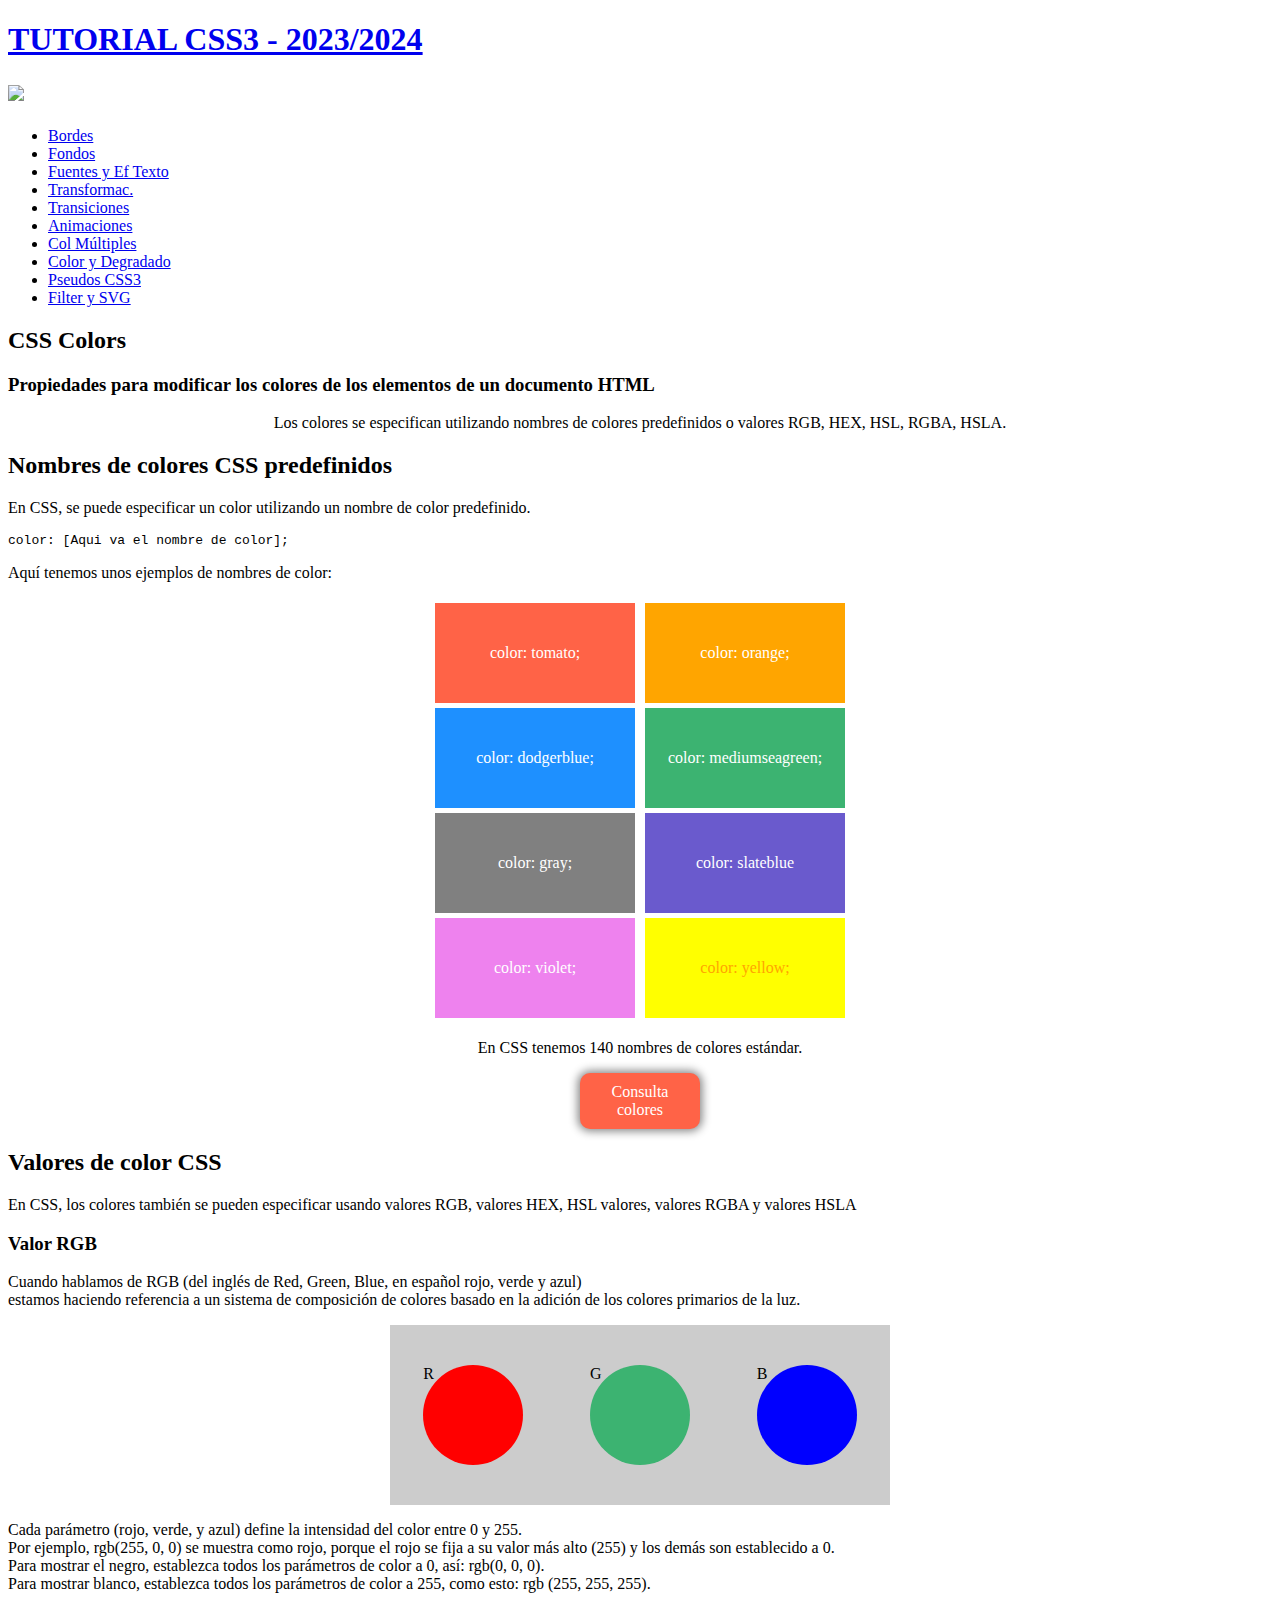
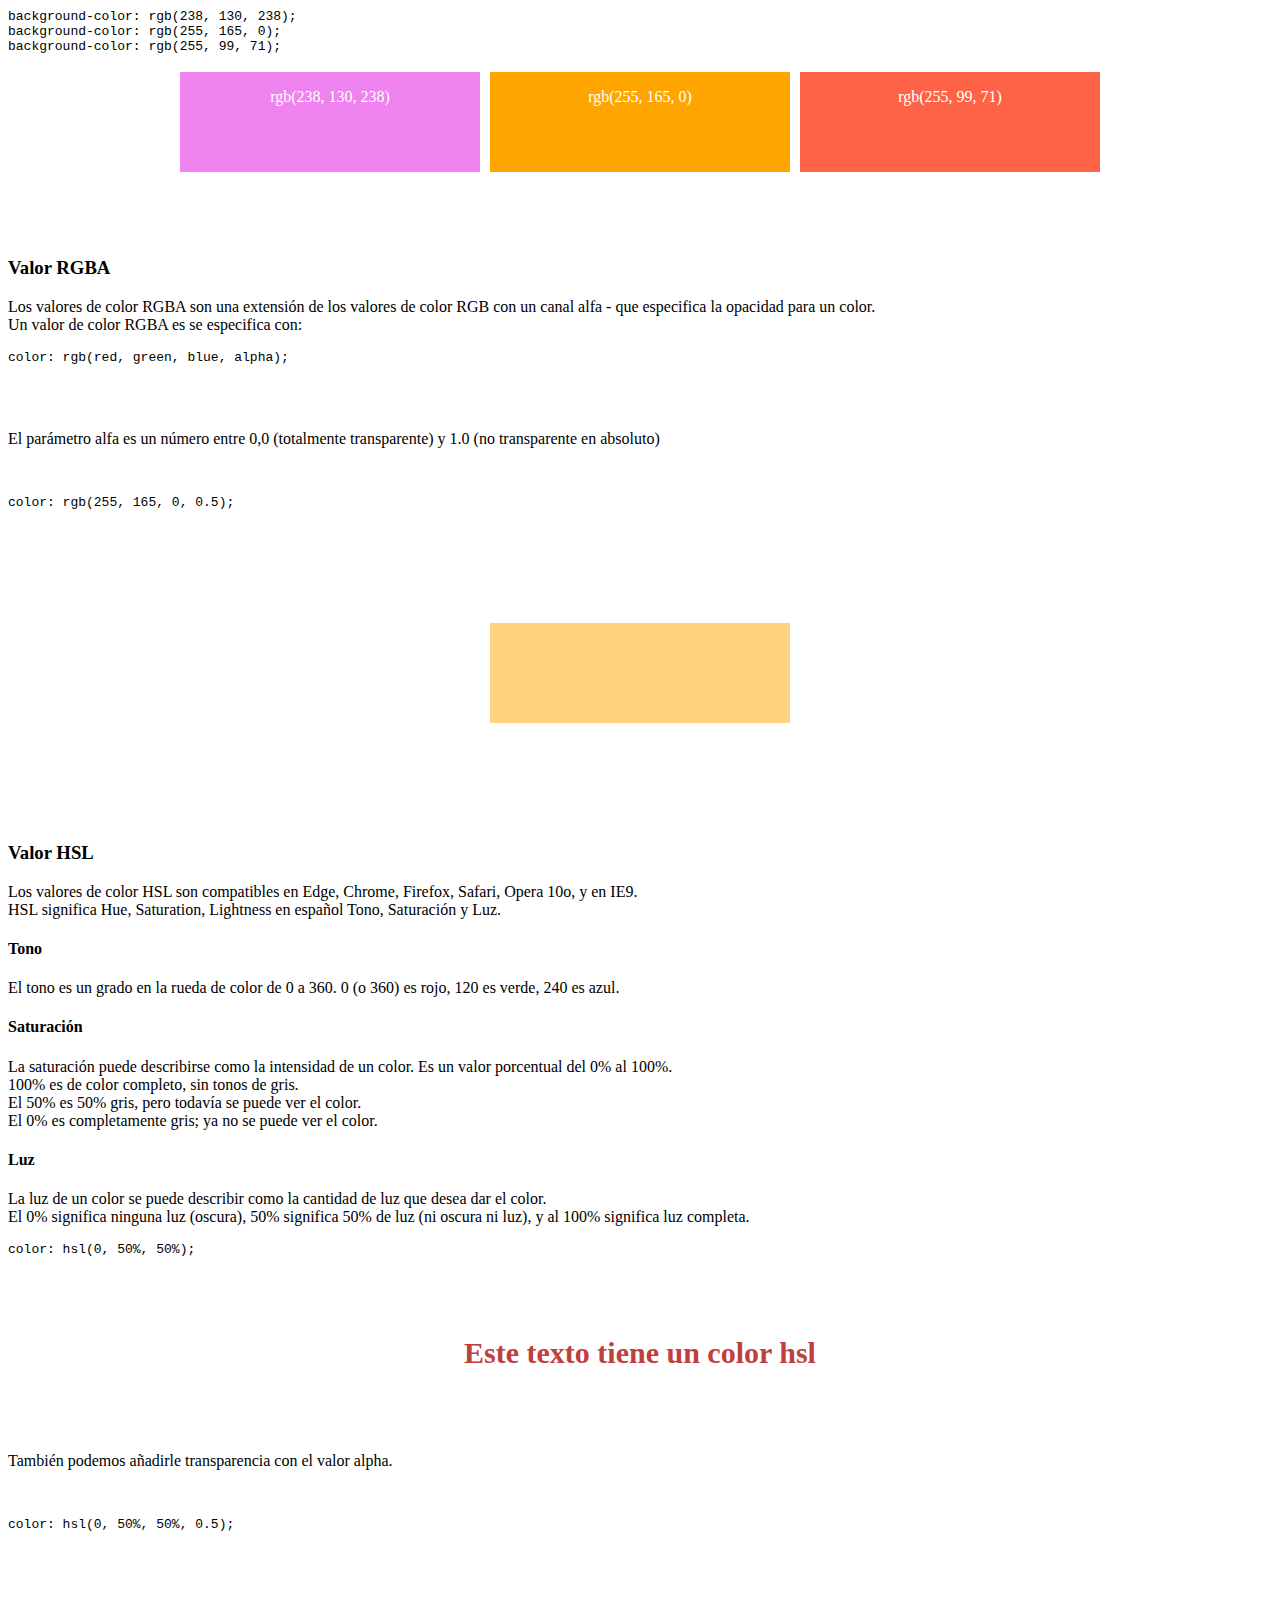
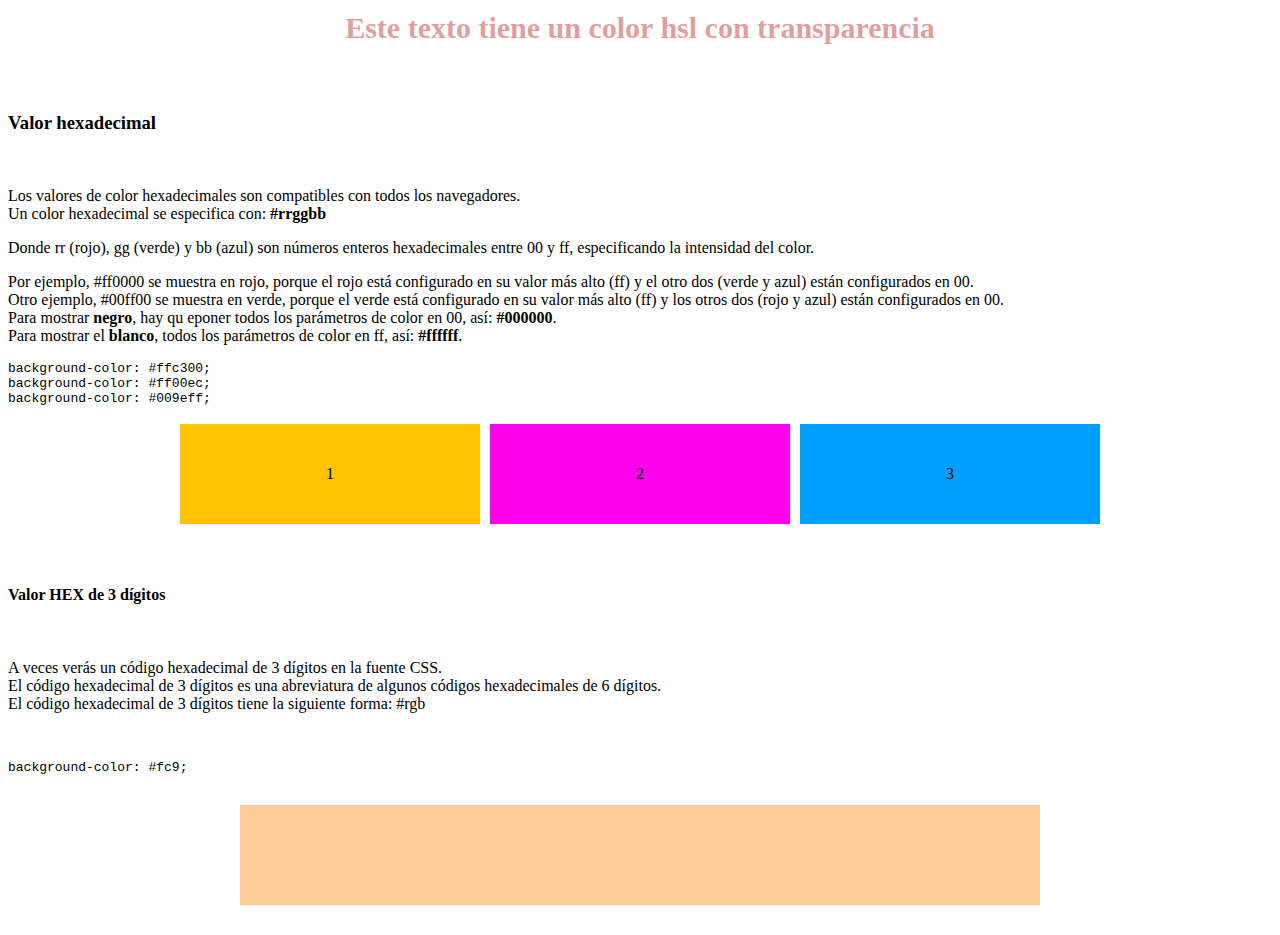
==== commit 8c00a2df: "colore_v1" ====
--- a/Color.html
+++ b/Color.html
@@ -109,6 +109,60 @@
         </article>
         <article>
             <h3>Valor HSL</h3>
+            <p>Los valores de color HSL son compatibles en Edge, Chrome, Firefox, Safari, Opera 10o, y en IE9.
+                <br>HSL significa Hue, Saturation, Lightness en español Tono, Saturación y Luz.</p>
+            <h4>Tono</h4>
+            <p>El tono es un grado en la rueda de color de 0 a 360. 0 (o 360) es rojo, 120 es verde, 240 es azul.</p>
+            <h4>Saturación</h4>
+            <p>La saturación puede describirse como la intensidad de un color. Es un valor porcentual del 0% al 100%.
+                <br>100% es de color completo, sin tonos de gris.
+                <br>El 50% es 50% gris, pero todavía se puede ver el color.
+                <br>El 0% es completamente gris; ya no se puede ver el color.</p>
+            <h4>Luz</h4>
+            <p>La luz de un color se puede describir como la cantidad de luz que desea dar el color.
+                <br>El 0% significa ninguna luz (oscura), 50% significa 50% de luz (ni oscura ni luz), y al 100% significa luz completa.</p>
+            
+                <pre class="line-numbers"><code class="language-css">color: hsl(0, 50%, 50%);</code></pre>
+                <br><br>
+                <p style="color: hsl(0, 50%, 50%); font-size: 30px; text-align: center; font-weight:900">Este texto tiene un color hsl</p>
+                <br><br>
+                <p>También podemos añadirle transparencia con el valor alpha.</p>
+                <br>
+                <pre class="line-numbers"><code class="language-css">color: hsl(0, 50%, 50%, 0.5);</code></pre>
+                <br><br>
+                <p style="color: hsl(0, 50%, 50%, 0.5); font-size: 30px; text-align: center; font-weight:900">Este texto tiene un color hsl con transparencia</p>
+                <br>
+        </article>
+
+        <article>
+            <h3>Valor hexadecimal</h3>
+            <br>
+            <p>Los valores de color hexadecimales son compatibles con todos los navegadores.
+            <br>Un color hexadecimal se especifica con: <b>#rrggbb</b></p>
+            <p>Donde rr (rojo), gg (verde) y bb (azul) son números enteros hexadecimales entre 00 y ff, especificando la intensidad del color. </p>
+            <p>Por ejemplo, #ff0000 se muestra en rojo, porque el rojo está configurado en su valor más alto (ff) y el otro dos (verde y azul) están configurados en 00.
+                <br>Otro ejemplo, #00ff00 se muestra en verde, porque el verde está configurado en su valor más alto (ff) y los otros dos (rojo y azul) están configurados en 00.
+                <br>Para mostrar <b>negro</b>, hay qu eponer todos los parámetros de color en 00, así: <b>#000000</b>.
+                <br>Para mostrar el <b>blanco</b>, todos los parámetros de color en ff, así: <b>#ffffff</b>. </p>
+            <pre class="line-numbers"><code class="language-css">background-color: #ffc300;
+background-color: #ff00ec;
+background-color: #009eff;</code></pre>
+            <div class="color-hex">
+                <div class="color-hex-caja1">1</div>
+                <div class="color-hex-caja2">2</div>
+                <div class="color-hex-caja3">3</div>
+            </div>
+            <br><br>
+            <h4>Valor HEX de 3 dígitos</h4>
+            <br>
+            <p>A veces verás un código hexadecimal de 3 dígitos en la fuente CSS.
+                <br>El código hexadecimal de 3 dígitos es una abreviatura de algunos códigos hexadecimales de 6 dígitos.
+                <br>El código hexadecimal de 3 dígitos tiene la siguiente forma: #rgb </p>
+            <br>
+            <pre class="line-numbers"><code class="language-css">background-color: #fc9;</code></pre>
+            <div class="color-caja-hex-3digitos"></div>
+
+
         </article>
     </section>
     </main>
--- a/css/color.css
+++ b/css/color.css
@@ -101,15 +101,18 @@
     padding: 10px;
     border-radius: 10px;
     box-shadow: 0px 0px 10px 2px gray;
+    text-align: center;
 }
 
 .color-boton:hover {
     background-color: dodgerblue;
 }
 
-.color-article2 p{
-    text-align: center;
-}
+/* article RGB */
+
+/*.color-article2 p{
+    text-align: center;
+}*/
 
 .color-rgb{
     background-color:#cccccc ;
@@ -145,6 +148,7 @@
     display: flex;
     justify-content: center;
     margin-bottom: 80px;
+    text-align: center;
 }
 
 .color-caja-rgb-lila {
@@ -196,4 +200,40 @@
     width:300px;
     height: 100px;
     background-color: rgb(255, 165, 0, 0.5);
+}
+
+/* article hexadecimal */
+
+.color-hex {
+    display:flex;
+    justify-content: center;
+}
+
+.color-hex div{
+    width: 300px;
+    height: 100px;
+    margin: 5px;
+    display: flex;
+    justify-content: center;
+    align-items: center;
+}
+
+.color-hex-caja1{
+    background-color:  #ffc300 ;
+    display: flex;
+}
+
+.color-hex-caja2{
+    background-color:  #ff00ec ;
+}
+
+.color-hex-caja3{
+    background-color:   #009eff ;    ;
+}
+
+.color-caja-hex-3digitos {
+    width: 800px;
+    height: 100px;
+    background-color: #fc9;
+    margin: 30px auto;
 }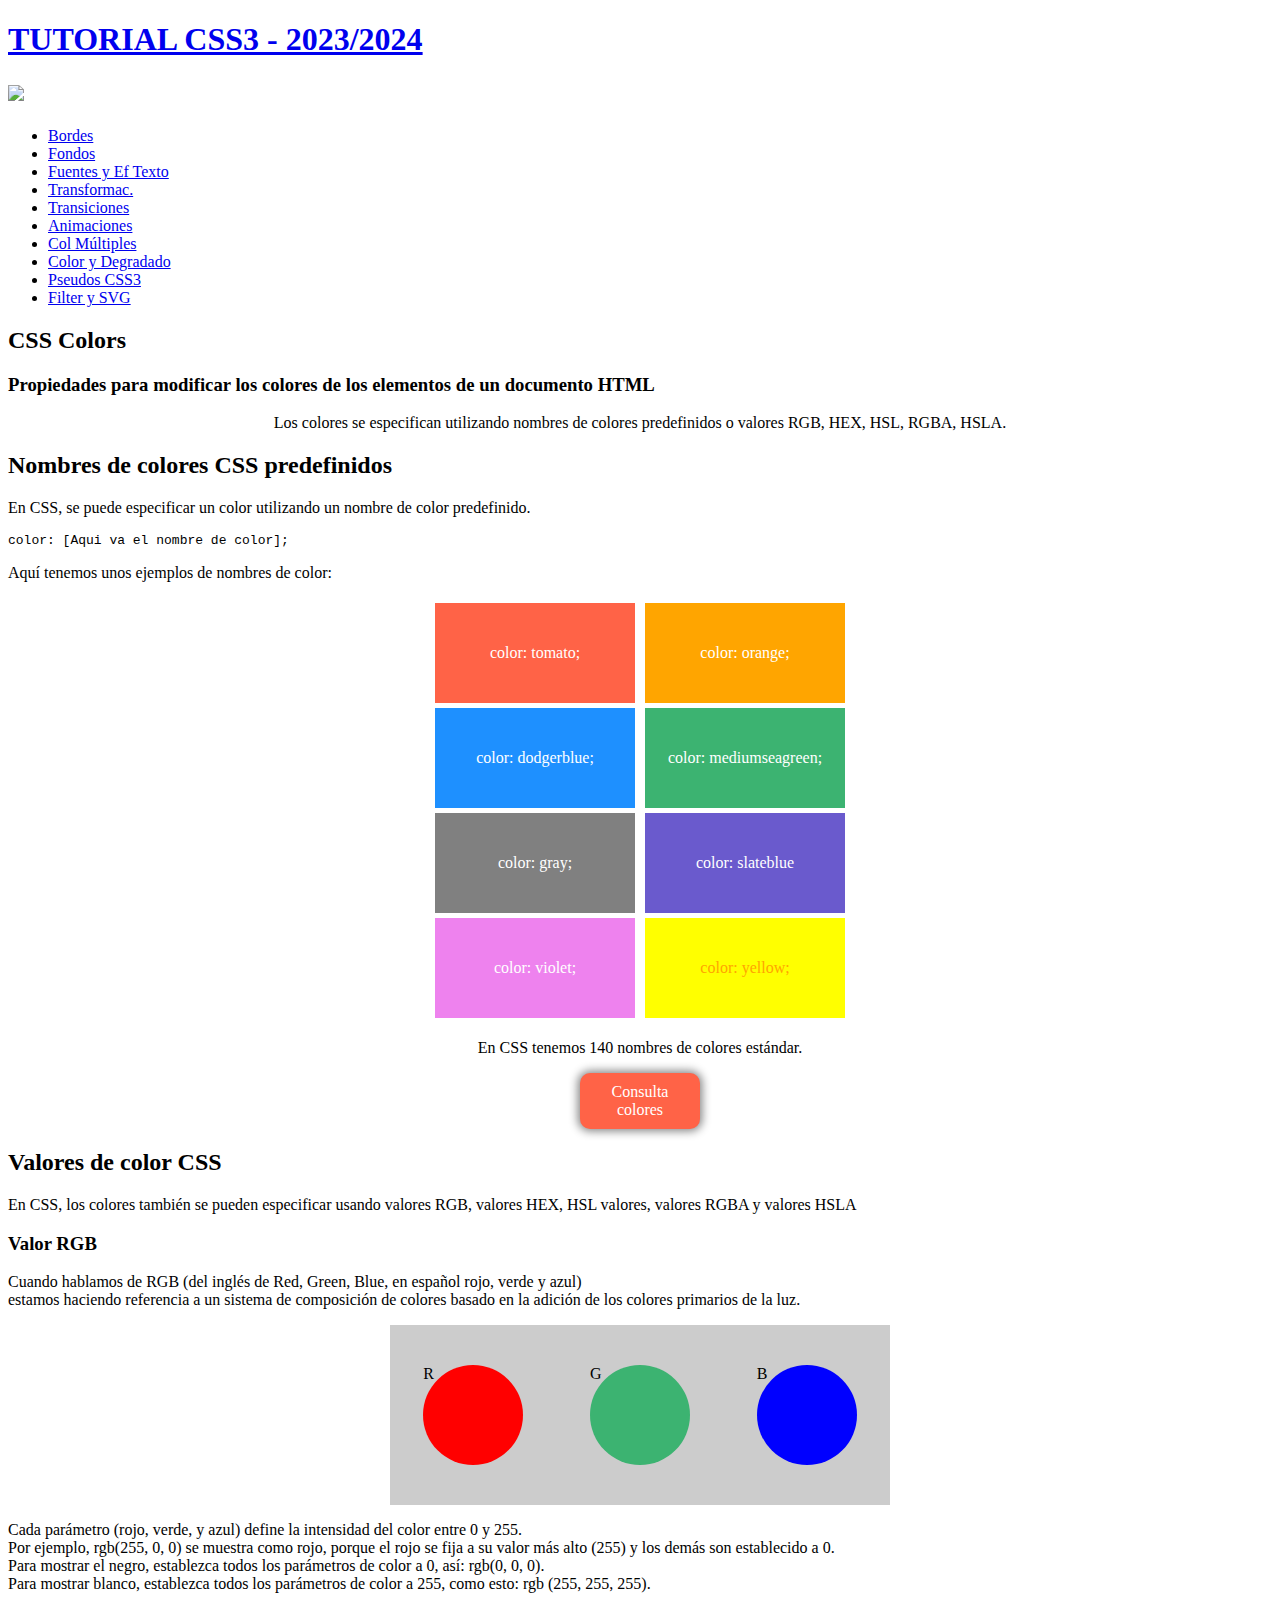
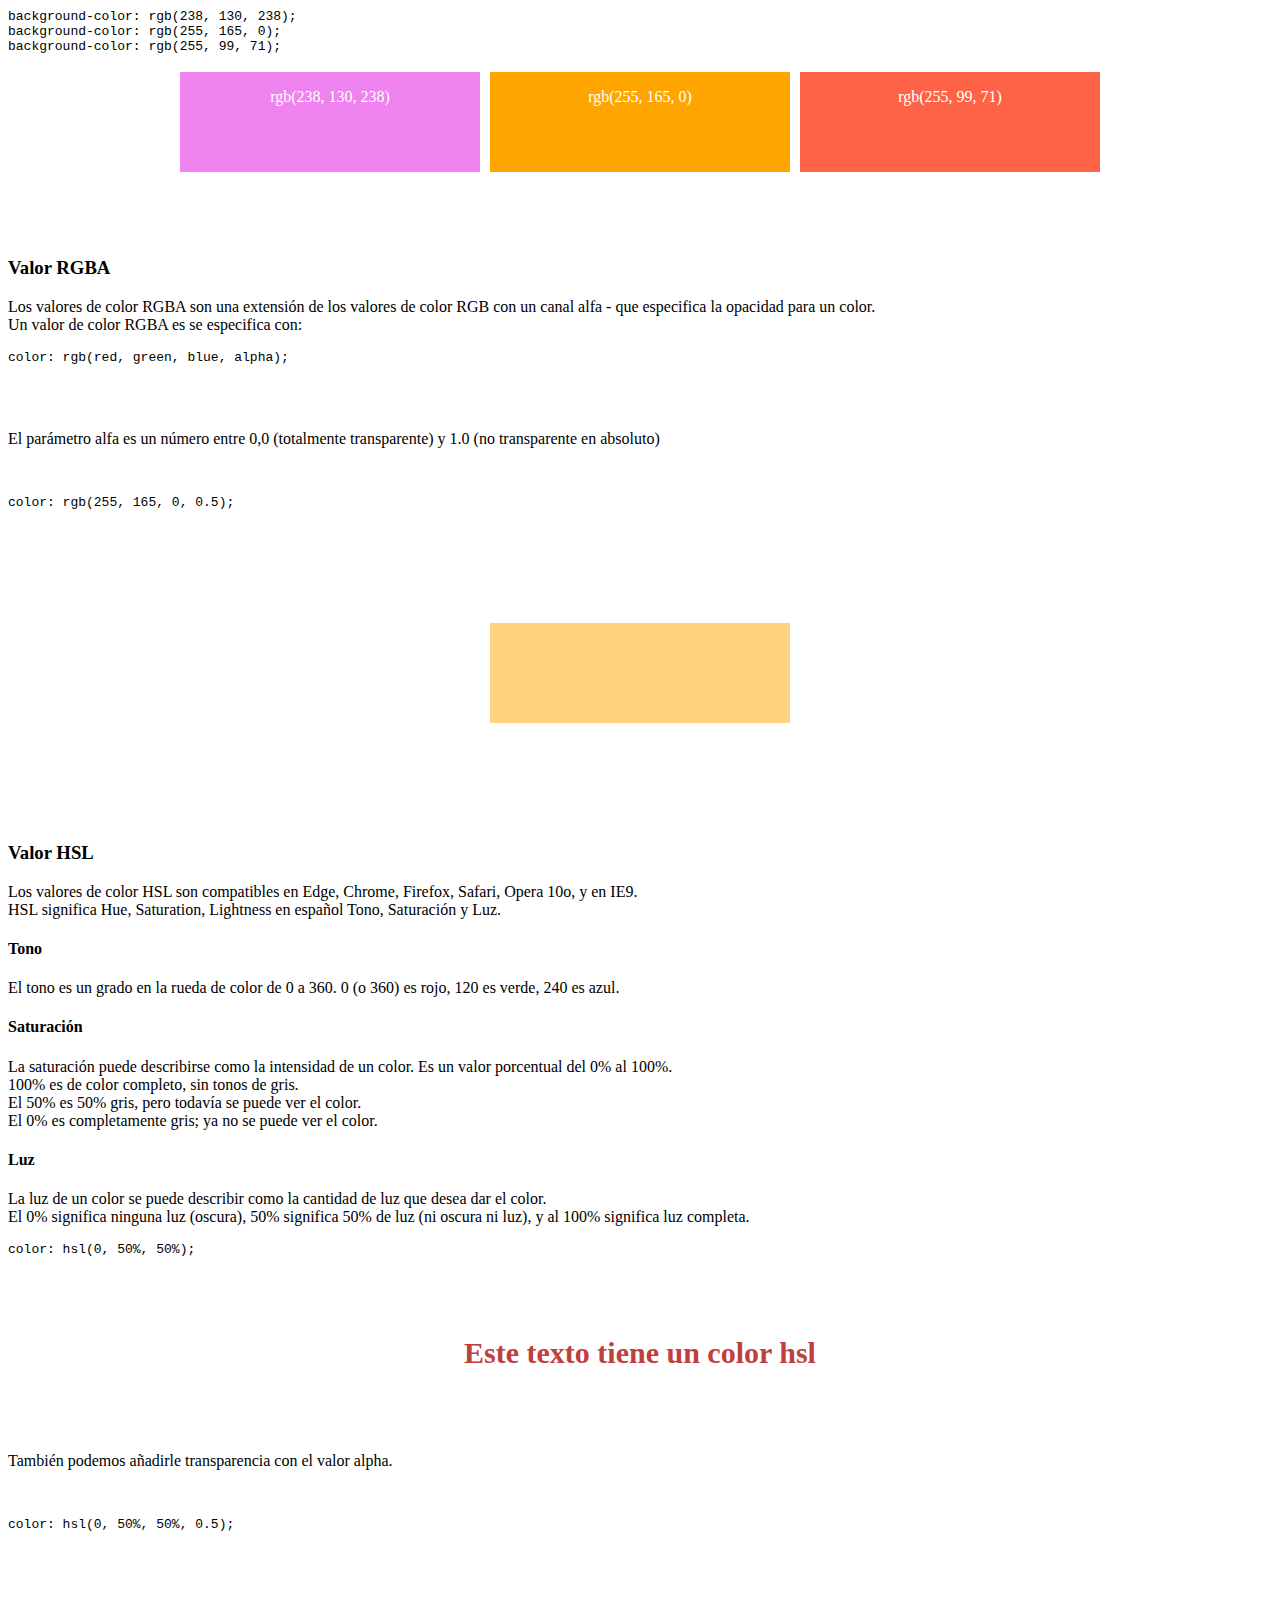
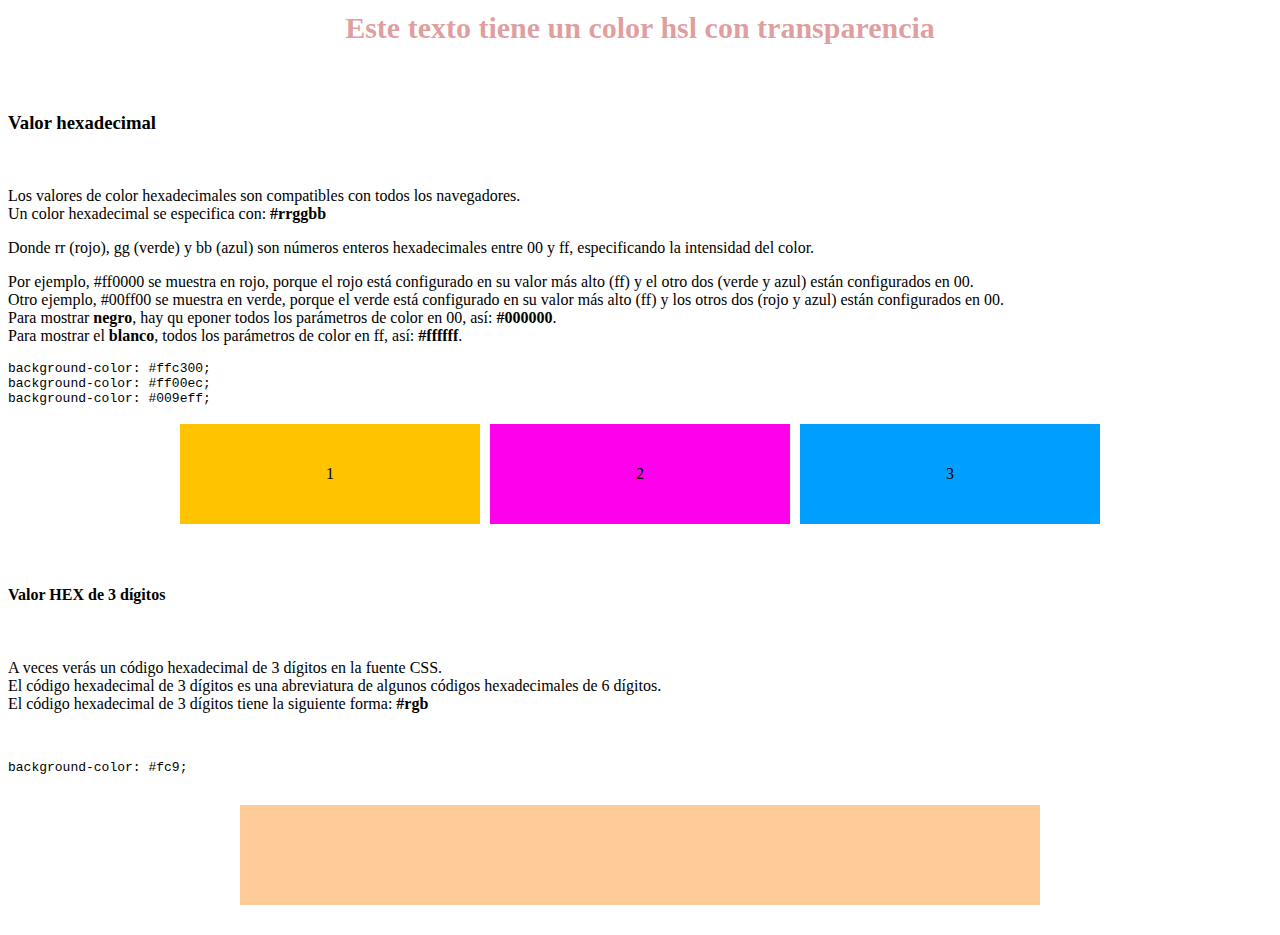
==== commit 67e2a573: "colors_v1" ====
--- a/Color.html
+++ b/Color.html
@@ -110,7 +110,7 @@
         <article>
             <h3>Valor HSL</h3>
             <p>Los valores de color HSL son compatibles en Edge, Chrome, Firefox, Safari, Opera 10o, y en IE9.
-                <br>HSL significa Hue, Saturation, Lightness en español Tono, Saturación y Luz.</p>
+            <br>HSL significa Hue, Saturation, Lightness en español Tono, Saturación y Luz.</p>
             <h4>Tono</h4>
             <p>El tono es un grado en la rueda de color de 0 a 360. 0 (o 360) es rojo, 120 es verde, 240 es azul.</p>
             <h4>Saturación</h4>
@@ -157,7 +157,7 @@
             <br>
             <p>A veces verás un código hexadecimal de 3 dígitos en la fuente CSS.
                 <br>El código hexadecimal de 3 dígitos es una abreviatura de algunos códigos hexadecimales de 6 dígitos.
-                <br>El código hexadecimal de 3 dígitos tiene la siguiente forma: #rgb </p>
+                <br>El código hexadecimal de 3 dígitos tiene la siguiente forma: <b>#rgb</b> </p>
             <br>
             <pre class="line-numbers"><code class="language-css">background-color: #fc9;</code></pre>
             <div class="color-caja-hex-3digitos"></div>
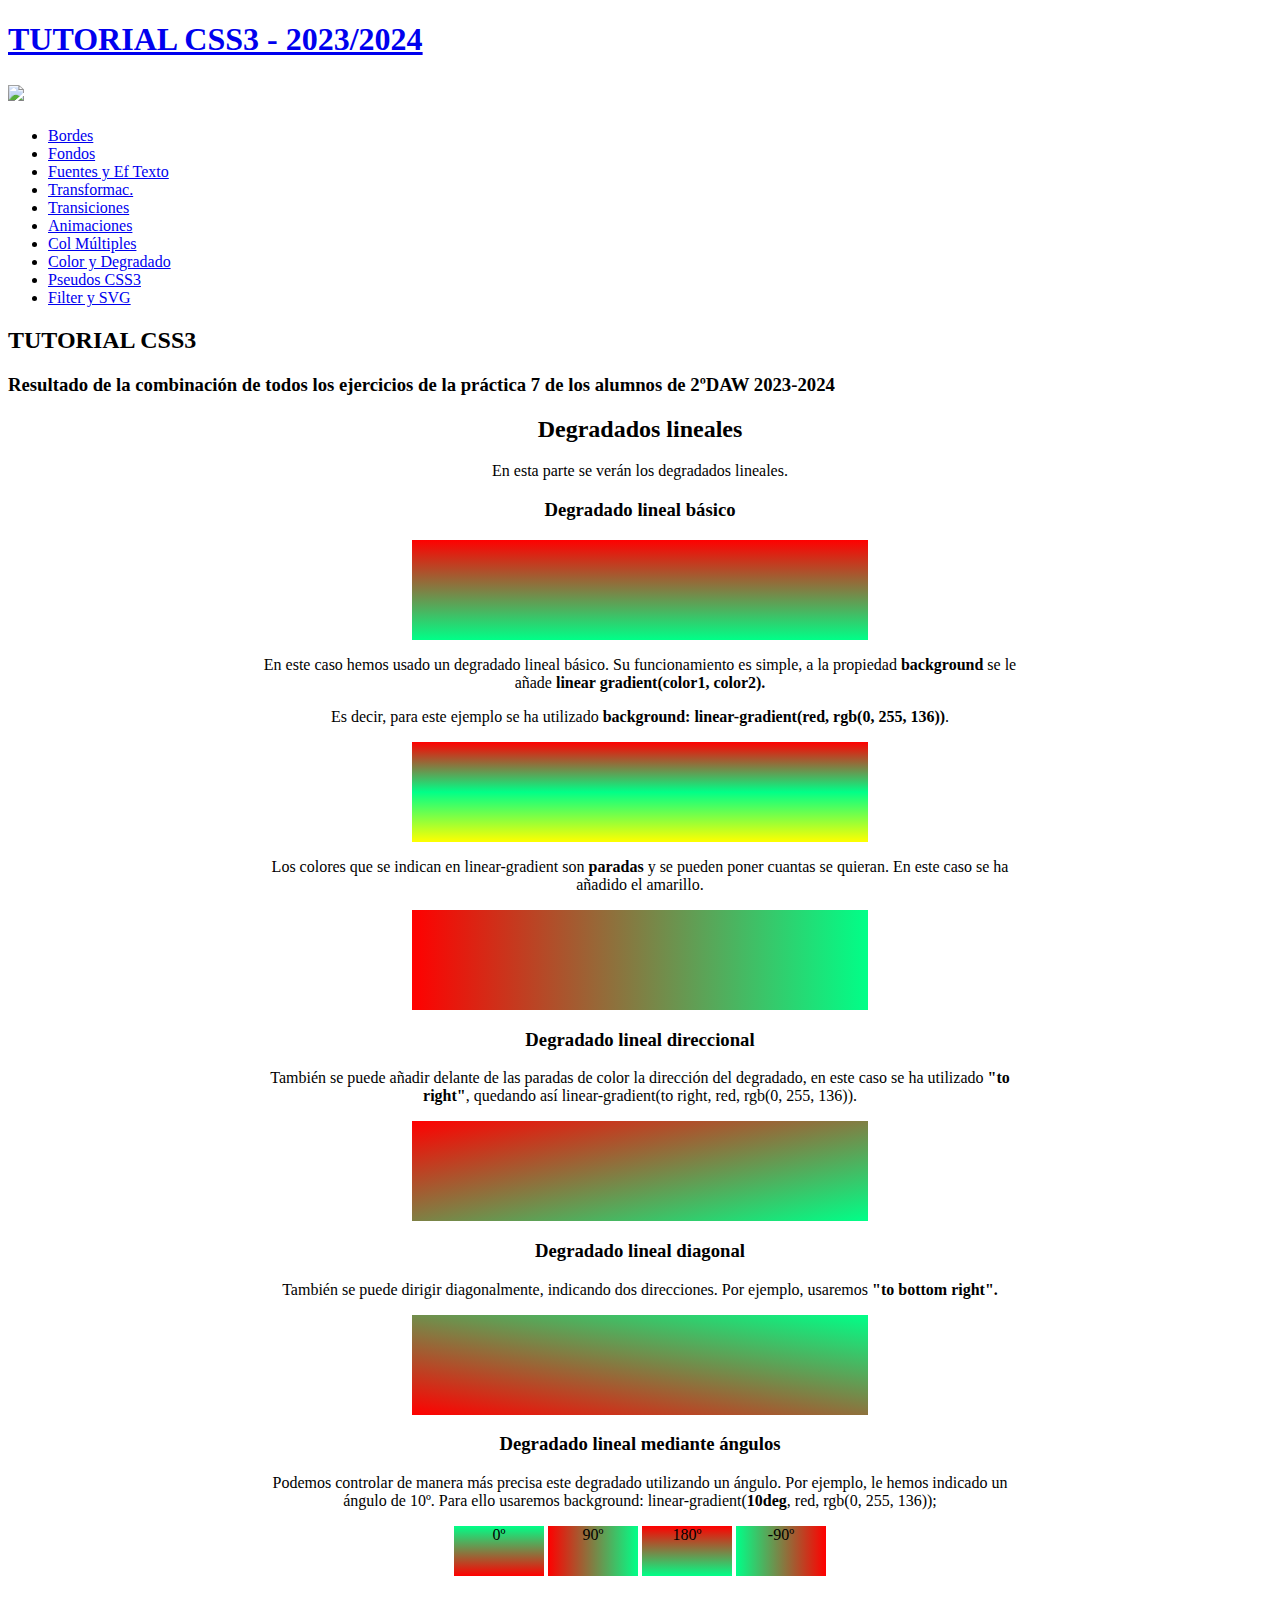
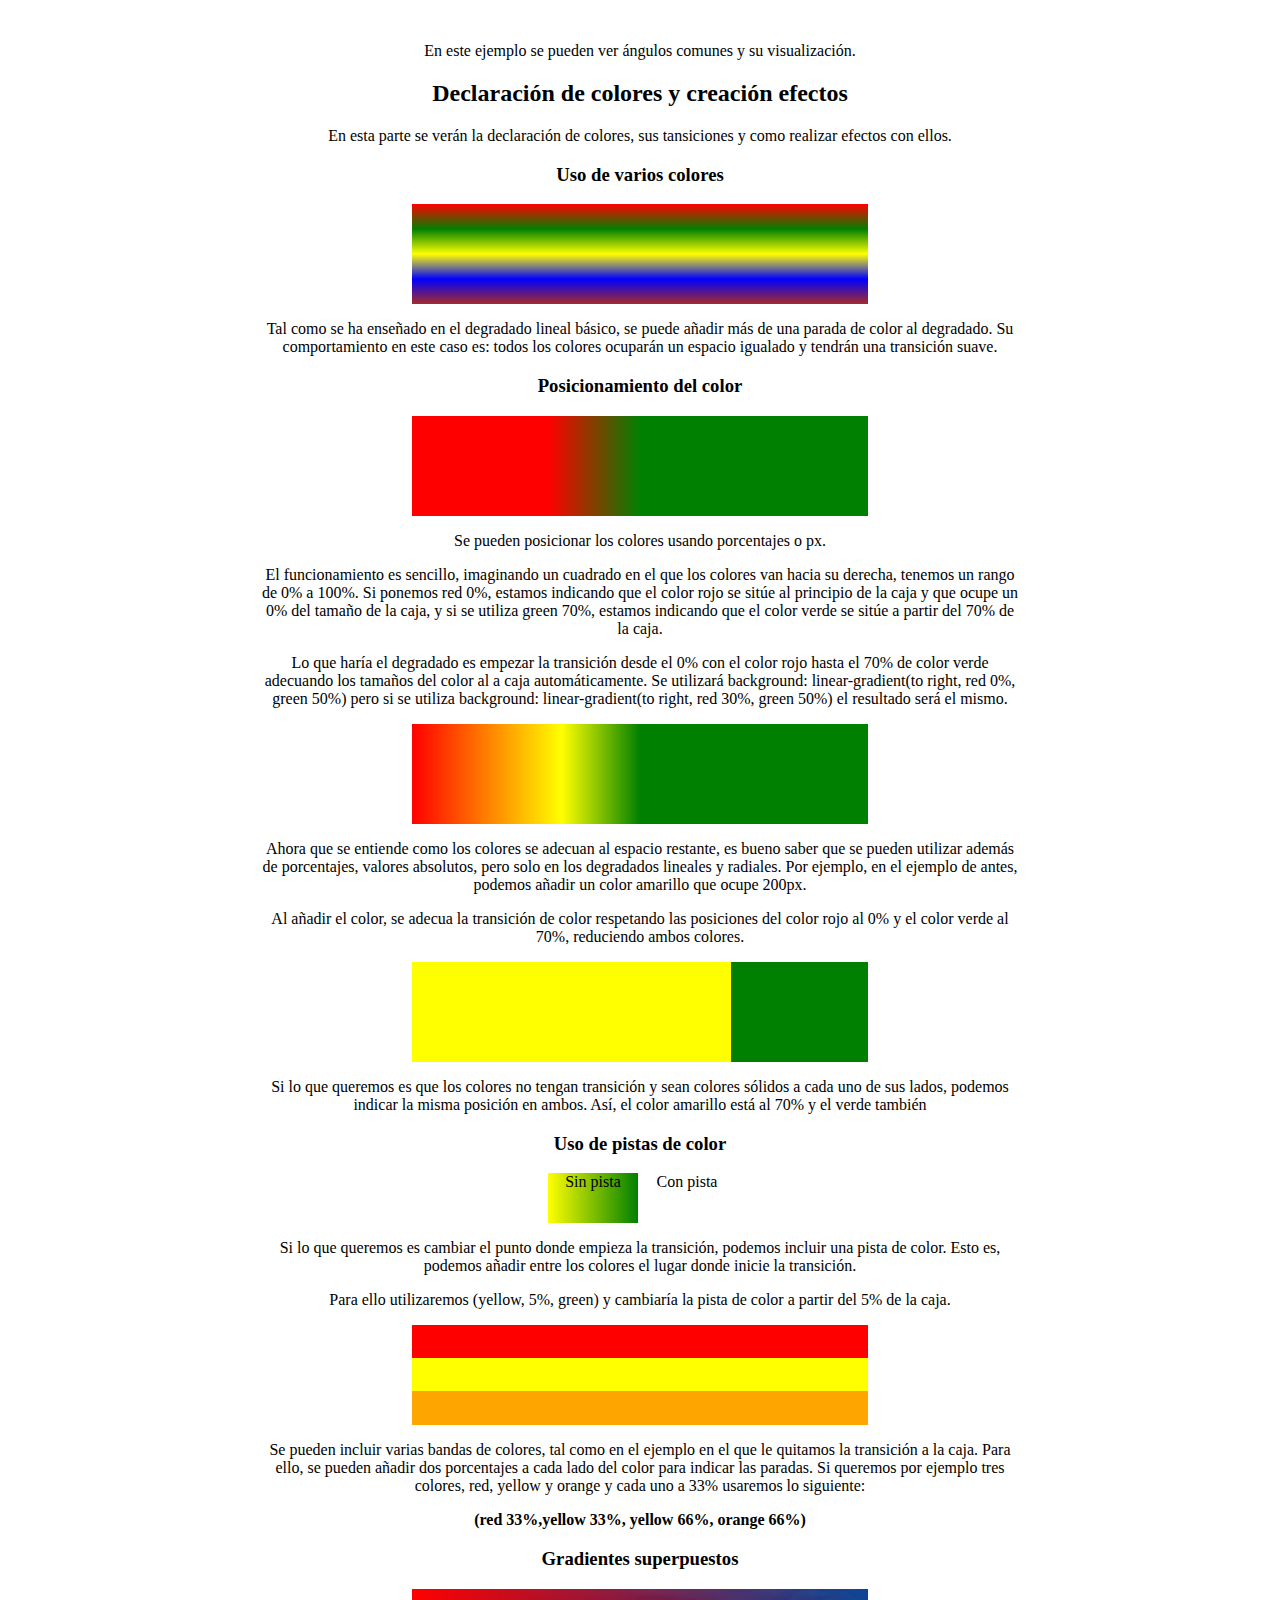
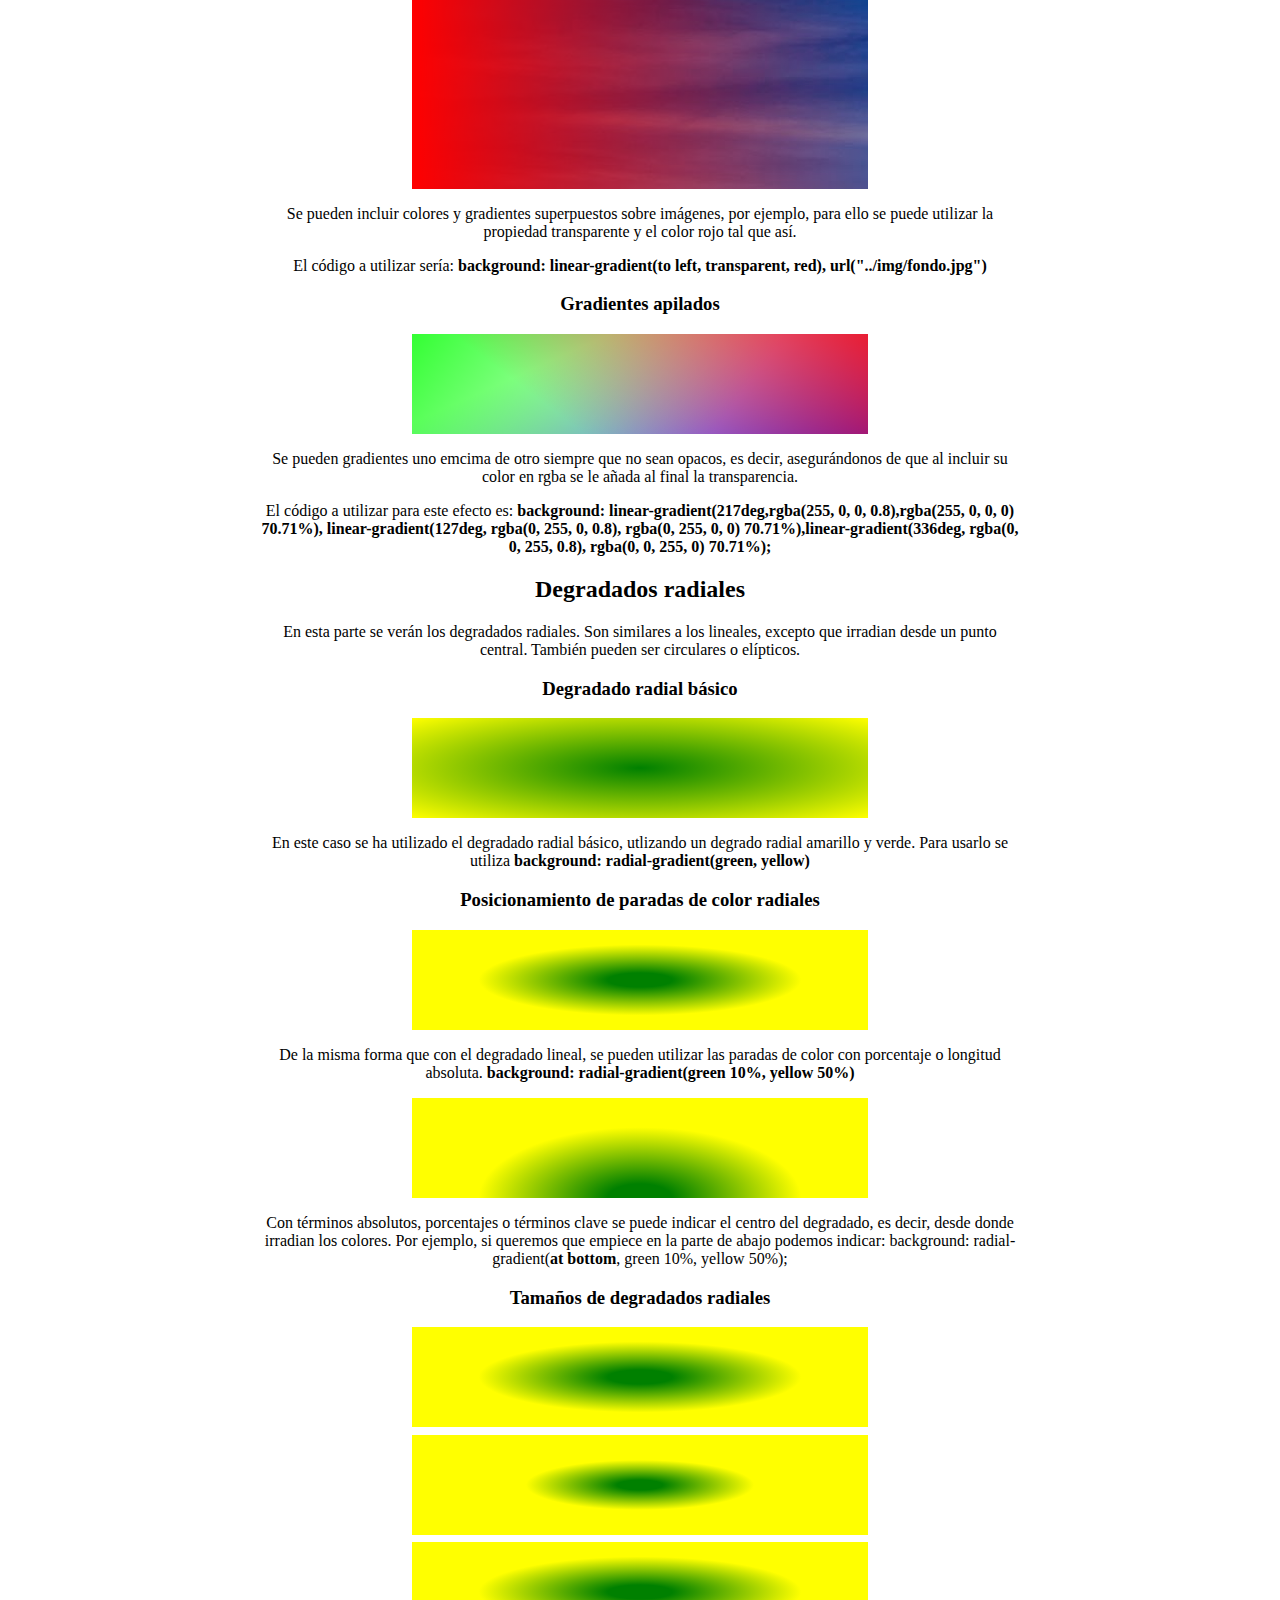
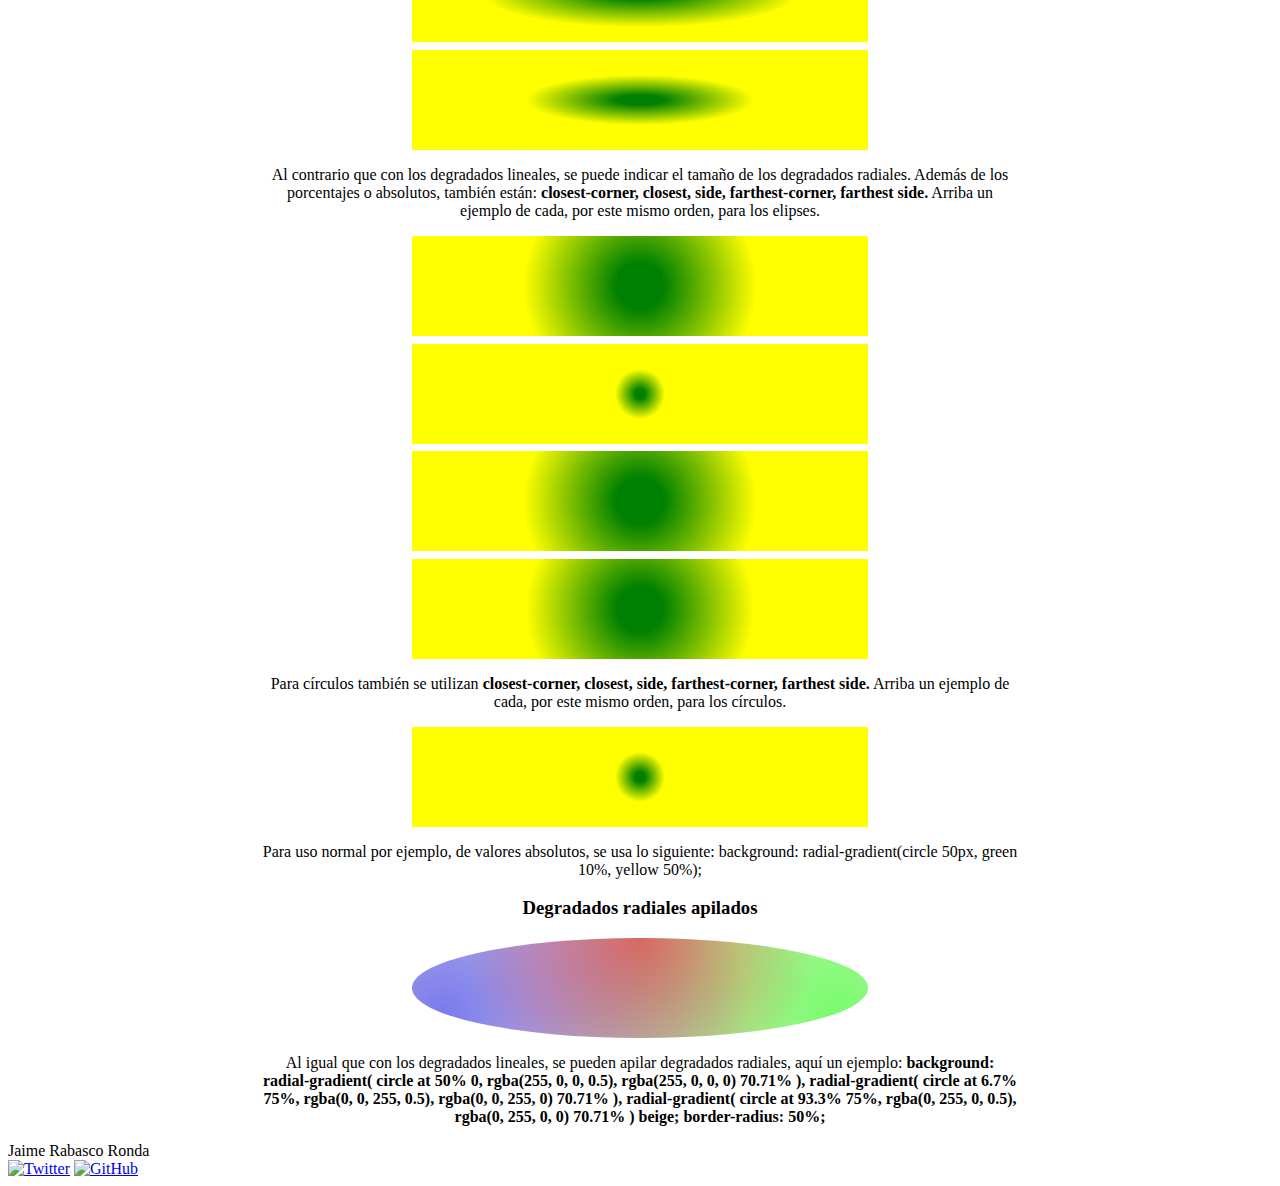
==== commit 975dc701: "Main incorporado color de letra negra fondo blanco" ====
--- a/Color.html
+++ b/Color.html
@@ -1,171 +1,187 @@
 <!DOCTYPE html>
-<html lang="es">
+<html lang='es'>
+
 <head>
-	<meta charset="UTF-8">
-	<meta http-equiv="x-ua-compatible" content="ie=edge">
-    <title>TUTORIAL CSS3 - 2023/2024- Diseño de Interfaces Web - CFGS DAW - IES Gran Capitán</title>
-    <meta name="description" content="">
-    <meta name="viewport" content="width=device-width, initial-scale=1">
-    <link href="https://fonts.googleapis.com/css?family=Roboto&display=swap" rel="stylesheet">
+    <meta charset='UTF-8'>
+    <meta http-equiv='X-UA-Compatible' content='IE=edge'>
+    <meta name='viewport' content='width=device-width, initial-scale=1.0'>
+    <title>Tutorial Color</title>
     <link rel="stylesheet" href="css/normalize.css">
     <link rel="stylesheet" href="css/estilos.css">
-    <link rel="stylesheet" href="css/prism.css">
     <link rel="stylesheet" href="css/color.css">
-    <script src="js/prism.js"></script>
 </head>
+
 <body>
-    <header>
-        <h1><a href="index.html">TUTORIAL CSS3 - 2023/2024</a></h1>
-        <h2><img src="icon/language-css3.svg"></h2>
-    </header>
-    <nav>
-        <ul>
-            <li><a href="Bordes.html">Bordes</a></li>
-            <li><a href="Fondos.html">Fondos</a></li>
-            <li><a href="Efectos_texto.html">Fuentes y Ef Texto</a></li>   
-            <li><a href="Transformaciones.html">Transformac.</a></li>
-            <li><a href="Transiciones.html">Transiciones</a></li>
-            <li><a href="Animaciones.html">Animaciones</a></li>
-            <li><a href="Col_mult.html">Col Múltiples</a></li>
-            <li><a href="Color.html">Color y Degradado</a></li>
-            <li><a href="Pseudos_Css3.html">Pseudos CSS3</a></li>
-            <li><a href="Svg_filter.html">Filter y SVG</a></li>
-
-        </ul>
-    </nav>
-    <main>
-        <div>
-            <h2>CSS Colors</h2>
-            <h3>Propiedades para modificar los colores de los elementos de un documento HTML</h3>
+    <body>
+        <header>
+            <h1><a href="index.html">TUTORIAL CSS3 - 2023/2024</a></h1>
+            <h2><img src="icon/language-css3.svg"></h2>
+        </header>
+        <nav>
+            <ul>
+                <li><a href="Bordes.html">Bordes</a></li>
+                <li><a href="Fondos.html">Fondos</a></li>
+                <li><a href="Efectos_texto.html">Fuentes y Ef Texto</a></li>   
+                <li><a href="Transformaciones.html">Transformac.</a></li>
+                <li><a href="Transiciones.html">Transiciones</a></li>
+                <li><a href="Animaciones.html">Animaciones</a></li>
+                <li><a href="Col_mult.html">Col Múltiples</a></li>
+                <li><a href="Color.html">Color y Degradado</a></li>
+                <li><a href="Pseudos_Css3.html">Pseudos CSS3</a></li>
+                <li><a href="Svg_filter.html">Filter y SVG</a></li>
+    
+            </ul>
+        </nav>
+        <main>
+            <div>
+                <h2>TUTORIAL CSS3</h2>
+                <h3>Resultado de la combinación de todos los ejercicios de la práctica 7 de los alumnos de 2ºDAW 2023-2024</h3>
+            </div>
+    <article class="sergio">
+        <h2>Degradados lineales</h2>
+        <p>En esta parte se verán los degradados lineales.</p>
+    </article>
+    <article class="sergio">
+        <h3>Degradado lineal básico</h3>
+        <div class="contenedor" id="deglinbasico"></div>
+        <p>En este caso hemos usado un degradado lineal básico. Su funcionamiento es simple, a la propiedad
+            <b>background</b> se le añade <b>linear gradient(color1, color2).</b>
+        </p>
+        <p>Es decir, para este ejemplo se ha utilizado <b>background: linear-gradient(red, rgb(0, 255, 136))</b>.</p>
+        <div class="contenedor" id="deglinbasicostop"></div>
+        <p>Los colores
+            que se indican en linear-gradient son <b>paradas</b> y se pueden poner cuantas se quieran. En este caso se
+            ha
+            añadido el amarillo.</p>
+        <div class="contenedor" id="deglinbasicoright"></div>
+        <h3>Degradado lineal direccional</h3>
+        <p>También se puede añadir delante de las paradas de color la dirección del degradado, en este caso se ha
+            utilizado <b>"to right"</b>, quedando así
+            linear-gradient(to right, red, rgb(0, 255, 136)).</p>
+        <div class="contenedor" id="deglinbasicodiag"></div>
+        <h3>Degradado lineal diagonal</h3>
+        <p>También se puede dirigir diagonalmente, indicando dos direcciones. Por ejemplo, usaremos <b>"to bottom
+                right".</b></p>
+        <div class="contenedor" id="deglinbasicoangle"></div>
+        <h3>Degradado lineal mediante ángulos</h3>
+        <p>Podemos controlar de manera más precisa este degradado utilizando un ángulo. Por ejemplo, le hemos indicado
+            un ángulo de 10º.
+            Para ello usaremos background: linear-gradient(<b>10deg</b>, red, rgb(0, 255, 136));</p>
+        <div class="contenedor">
+            <div class="contenedor-inline" id="deglinbasicoangle0">0º</div>
+            <div class="contenedor-inline" id="deglinbasicoangle90">90º</div>
+            <div class="contenedor-inline" id="deglinbasicoangle180">180º</div>
+            <div class="contenedor-inline" id="deglinbasicoangle-90">-90º</div>
         </div>
-    
-    <section>
-        <article>
-            <p style="text-align: center;">Los colores se especifican utilizando nombres de colores predefinidos o valores RGB, HEX, HSL, RGBA, HSLA.</p>
-            <h2>Nombres de colores CSS predefinidos</h2>
-            <p>En CSS, se puede especificar un color utilizando un nombre de color predefinido.</p>
-            <pre class="line-numbers"><code class="language-css">color: [Aqui va el nombre de color];</code></pre>
-                <p>Aquí tenemos unos ejemplos de nombres de color: </p>
-            <div class="color-caja-colores">
-                <div class="color-caja1">
-                    <div class="color-tomato">color: tomato;</div>
-                    <div class="color-dodgerblue">color: dodgerblue;</div>
-                    <div class="color-grey">color: gray;</div>
-                    <div class="color-violet">color: violet;</div>
-                </div>
-                <div class="color-caja2">
-                    <div class="color-orange">color: orange;</div>
-                    <div class="color-mediumseagreen">color: mediumseagreen;</div>
-                    <div class="color-slateblue">color: slateblue</div>
-                    <div class="color-yellow">color: yellow;</div>
-                </div>
-            </div>
-            <p style="text-align: center;">En CSS tenemos 140 nombres de colores estándar.</p>
-                
-            <div class="color-boton">
-                <a href="https://www.w3schools.com/colors/colors_names.asp" target="_blank"> Consulta colores</a>
-            </div>
-        </article>
-
-        <article class="color-article2">
-            <h2>Valores de color CSS</h2>
-            <p>En CSS, los colores también se pueden especificar usando valores RGB, valores HEX, HSL valores, valores RGBA y valores HSLA</p>
-            <h3>Valor RGB</h3>
-            <p>Cuando hablamos de RGB (del inglés de Red, Green, Blue, en español rojo, verde y azul)
-                <br>estamos haciendo referencia a un sistema de composición de colores basado en la adición de los colores primarios de la luz.
-            </p>
-            <div class="color-rgb">
-                <div class="color-rojo">R</div>
-                <div class="color-verde">G</div>
-                <div class="color-azul">B</div>
-            </div>
-            <p>Cada parámetro (rojo, verde, y azul) define la intensidad del color entre 0 y 255.
-                <br>Por ejemplo, rgb(255, 0, 0) se muestra como rojo, porque el rojo se fija a su valor más alto (255) y los demás son establecido a 0.
-                <br>Para mostrar el negro, establezca todos los parámetros de color a 0, así: rgb(0, 0, 0).
-                <br>Para mostrar blanco, establezca todos los parámetros de color a 255, como esto: rgb (255, 255, 255).
-                <br></p>
-            <pre class="line-numbers"><code class="language-css">background-color: rgb(238, 130, 238);
-background-color: rgb(255, 165, 0);
-background-color: rgb(255, 99, 71);</code></pre>    
-            <div class="color-cajas-rgb">
-                <div class="color-caja-rgb-lila"><p style="color:white">rgb(238, 130, 238)</p></div>
-                <div class="color-caja-rgb-orange"><p style="color:white">rgb(255, 165, 0)</p></div>
-                <div class="color-caja-rgb-red"><p style="color:white">rgb(255, 99, 71)</p></div>
-            </div>
-            <h3>Valor RGBA</h3>
-            <p>Los valores de color RGBA son una extensión de los valores de color RGB con un canal alfa - que especifica la opacidad para un color.
-                <br>Un valor de color RGBA es se especifica con:
-            </p>
-            <pre class="line-numbers"><code class="language-css">color: rgb(red, green, blue, alpha);</code></pre>
-            <br>
-            <br>
-            <p>El parámetro alfa es un número entre 0,0 (totalmente transparente) y 1.0 (no transparente en absoluto)</p>
-            <br>
-            <pre class="line-numbers"><code class="language-css">color: rgb(255, 165, 0, 0.5);</code></pre>
-            <div class="color-container-img">
-                <div class="color-alfa"></div>
-            </div>
-            
-        </article>
-        <article>
-            <h3>Valor HSL</h3>
-            <p>Los valores de color HSL son compatibles en Edge, Chrome, Firefox, Safari, Opera 10o, y en IE9.
-            <br>HSL significa Hue, Saturation, Lightness en español Tono, Saturación y Luz.</p>
-            <h4>Tono</h4>
-            <p>El tono es un grado en la rueda de color de 0 a 360. 0 (o 360) es rojo, 120 es verde, 240 es azul.</p>
-            <h4>Saturación</h4>
-            <p>La saturación puede describirse como la intensidad de un color. Es un valor porcentual del 0% al 100%.
-                <br>100% es de color completo, sin tonos de gris.
-                <br>El 50% es 50% gris, pero todavía se puede ver el color.
-                <br>El 0% es completamente gris; ya no se puede ver el color.</p>
-            <h4>Luz</h4>
-            <p>La luz de un color se puede describir como la cantidad de luz que desea dar el color.
-                <br>El 0% significa ninguna luz (oscura), 50% significa 50% de luz (ni oscura ni luz), y al 100% significa luz completa.</p>
-            
-                <pre class="line-numbers"><code class="language-css">color: hsl(0, 50%, 50%);</code></pre>
-                <br><br>
-                <p style="color: hsl(0, 50%, 50%); font-size: 30px; text-align: center; font-weight:900">Este texto tiene un color hsl</p>
-                <br><br>
-                <p>También podemos añadirle transparencia con el valor alpha.</p>
-                <br>
-                <pre class="line-numbers"><code class="language-css">color: hsl(0, 50%, 50%, 0.5);</code></pre>
-                <br><br>
-                <p style="color: hsl(0, 50%, 50%, 0.5); font-size: 30px; text-align: center; font-weight:900">Este texto tiene un color hsl con transparencia</p>
-                <br>
-        </article>
-
-        <article>
-            <h3>Valor hexadecimal</h3>
-            <br>
-            <p>Los valores de color hexadecimales son compatibles con todos los navegadores.
-            <br>Un color hexadecimal se especifica con: <b>#rrggbb</b></p>
-            <p>Donde rr (rojo), gg (verde) y bb (azul) son números enteros hexadecimales entre 00 y ff, especificando la intensidad del color. </p>
-            <p>Por ejemplo, #ff0000 se muestra en rojo, porque el rojo está configurado en su valor más alto (ff) y el otro dos (verde y azul) están configurados en 00.
-                <br>Otro ejemplo, #00ff00 se muestra en verde, porque el verde está configurado en su valor más alto (ff) y los otros dos (rojo y azul) están configurados en 00.
-                <br>Para mostrar <b>negro</b>, hay qu eponer todos los parámetros de color en 00, así: <b>#000000</b>.
-                <br>Para mostrar el <b>blanco</b>, todos los parámetros de color en ff, así: <b>#ffffff</b>. </p>
-            <pre class="line-numbers"><code class="language-css">background-color: #ffc300;
-background-color: #ff00ec;
-background-color: #009eff;</code></pre>
-            <div class="color-hex">
-                <div class="color-hex-caja1">1</div>
-                <div class="color-hex-caja2">2</div>
-                <div class="color-hex-caja3">3</div>
-            </div>
-            <br><br>
-            <h4>Valor HEX de 3 dígitos</h4>
-            <br>
-            <p>A veces verás un código hexadecimal de 3 dígitos en la fuente CSS.
-                <br>El código hexadecimal de 3 dígitos es una abreviatura de algunos códigos hexadecimales de 6 dígitos.
-                <br>El código hexadecimal de 3 dígitos tiene la siguiente forma: <b>#rgb</b> </p>
-            <br>
-            <pre class="line-numbers"><code class="language-css">background-color: #fc9;</code></pre>
-            <div class="color-caja-hex-3digitos"></div>
-
-
-        </article>
-    </section>
-    </main>
-    
+        <p>En este ejemplo se pueden ver ángulos comunes y su visualización.</p>
+    </article>
+    <article class="sergio">
+        <h2>Declaración de colores y creación efectos</h2>
+        <p>En esta parte se verán la declaración de colores, sus tansiciones y como realizar efectos con ellos.</p>
+    </article>
+    <article class="sergio">
+        <h3>Uso de varios colores</h3>
+        <div class="contenedor" id="colorvarious"></div>
+        <p>Tal como se ha enseñado en el degradado lineal básico, se puede añadir más de una parada de color al
+            degradado. Su comportamiento en este caso es:
+            todos los colores ocuparán un espacio igualado y tendrán una transición suave.
+        </p>
+        <h3>Posicionamiento del color</h3>
+        <div class="contenedor" id="colorpositionejemplo1"></div>
+        <p>Se pueden posicionar los colores usando porcentajes o px.</p>
+        <p>El funcionamiento es sencillo, imaginando un cuadrado en el que los colores van hacia su derecha, tenemos un
+            rango de 0% a 100%. Si ponemos red 0%, estamos indicando que el color rojo se sitúe
+            al principio de la caja y que ocupe un 0% del tamaño de la caja, y si se utiliza green 70%, estamos
+            indicando que el color verde se sitúe a partir del 70% de la caja. </p>
+        <p>Lo que haría el degradado es empezar la transición desde el 0% con el color rojo hasta el 70% de color verde
+            adecuando los tamaños del color al a caja automáticamente.
+            Se utilizará background: linear-gradient(to right, red 0%, green 50%) pero si se utiliza background:
+            linear-gradient(to right, red 30%, green 50%) el resultado será el mismo.</p>
+        <div class="contenedor" id="colorpositionejemplo2"></div>
+        <p>Ahora que se entiende como los colores se adecuan al espacio restante, es bueno saber que se pueden utilizar
+            además de porcentajes, valores absolutos, pero solo en los degradados lineales y radiales. Por ejemplo, en
+            el ejemplo de antes,
+            podemos añadir un color amarillo que ocupe 200px.</p>
+        <p>Al añadir el color, se adecua la transición de color respetando las posiciones del color rojo al 0% y el
+            color verde al 70%, reduciendo ambos colores.</p>
+        <div class="contenedor" id="colorpositionhard"></div>
+        <p>Si lo que queremos es que los colores no tengan transición y sean colores sólidos a cada uno de sus lados,
+            podemos indicar la misma posición en ambos. Así, el color amarillo está al 70% y el verde también</p>
+        <h3>Uso de pistas de color</h3>
+        <div class="contenedor-inline" id="colornohint">Sin pista</div>
+        <div class="contenedor-inline" id="colorhint">Con pista</div>
+        <p>Si lo que queremos es cambiar el punto donde empieza la transición, podemos incluir una pista de color. Esto
+            es, podemos añadir entre los colores el lugar donde inicie la transición.</p>
+        <p>Para ello utilizaremos (yellow, 5%, green) y cambiaría la pista de color a partir del 5% de la caja.</p>
+        <div class="contenedor" id="colorstripe"></div>
+        <p>Se pueden incluir varias bandas de colores, tal como en el ejemplo en el que le quitamos la transición a la
+            caja. Para ello, se pueden añadir dos porcentajes a cada lado del color para
+            indicar las paradas. Si queremos por ejemplo tres colores, red, yellow y orange y cada uno a 33% usaremos lo
+            siguiente:</p>
+        <p><b>(red 33%,yellow 33%, yellow 66%, orange 66%)</b></p>
+        <h3>Gradientes superpuestos</h3>
+        <div class="imagen" id="coloroverlay"></div>
+        <p>Se pueden incluir colores y gradientes superpuestos sobre imágenes, por ejemplo, para ello se puede utilizar
+            la propiedad transparente y el color rojo tal que así.</p>
+        <p>El código a utilizar sería: <b>background: linear-gradient(to left, transparent, red),
+                url("../img/fondo.jpg")</b></p>
+        <h3>Gradientes apilados</h3>
+        <div class="contenedor" id="colorstacked"></div>
+        <p>Se pueden gradientes uno emcima de otro siempre que no sean opacos, es decir, asegurándonos de que al incluir
+            su color en rgba se le añada al final la transparencia.</p>
+        <p>El código a utilizar para este efecto es: <b>background: linear-gradient(217deg,rgba(255, 0, 0, 0.8),rgba(255, 0, 0, 0) 70.71%), linear-gradient(127deg, rgba(0, 255, 0, 0.8), rgba(0, 255, 0, 0) 70.71%),linear-gradient(336deg, rgba(0, 0, 255, 0.8), rgba(0, 0, 255, 0) 70.71%);</b></p>
+    </article>
+    <article class="sergio">
+        <h2>Degradados radiales</h2>
+        <p>En esta parte se verán los degradados radiales. Son similares a los lineales, excepto que irradian desde un punto central. También pueden ser circulares o elípticos.</p>
+    </article>
+    <article class="sergio">
+        <h3>Degradado radial básico</h3>
+        <div class="contenedor" id="degradbas"></div>
+        <p>En este caso se ha utilizado el degradado radial básico, utlizando un degrado radial amarillo y verde. Para usarlo se utiliza <b>background: radial-gradient(green, yellow)</b></p>
+        <h3>Posicionamiento de paradas de color radiales</h3>
+        <div class="contenedor" id="degradstop"></div>
+        <p>De la misma forma que con el degradado lineal, se pueden utilizar las paradas de color con porcentaje o longitud absoluta.<b> background: radial-gradient(green 10%, yellow 50%)</b></p>
+        <div class="contenedor" id="degracent"></div>
+        <p>Con términos absolutos, porcentajes o términos clave se puede indicar el centro del degradado, es decir, desde donde irradian los colores. Por ejemplo, si queremos que empiece en la parte de abajo podemos indicar: background: radial-gradient(<b>at bottom</b>, green 10%, yellow 50%);</p>
+        <h3>Tamaños de degradados radiales</h3>
+        <div class="contenedor" id="degradcc"></div>
+        <div class="contenedor" id="degradcs"></div>
+        <div class="contenedor" id="degradfc"></div>
+        <div class="contenedor" id="degradfs"></div>
+        <p>Al contrario que con los degradados lineales, se puede indicar el tamaño de los degradados radiales. Además de los porcentajes o absolutos, también están: <b>closest-corner, closest, side, farthest-corner, farthest side.</b> Arriba un ejemplo de cada, por este mismo orden, para los elipses.</p>
+        <div class="contenedor" id="degradccc"></div>
+        <div class="contenedor" id="degradcsc"></div>
+        <div class="contenedor" id="degradfcc"></div>
+        <div class="contenedor" id="degradfsc"></div>
+        <p>Para círculos también se utilizan <b>closest-corner, closest, side, farthest-corner, farthest side.</b> Arriba un ejemplo de cada, por este mismo orden, para los círculos.</p>
+        <div class="contenedor" id="degradcircle50"></div>
+        <p>Para uso normal por ejemplo, de valores absolutos, se usa lo siguiente: background: radial-gradient(circle 50px, green 10%, yellow 50%);</p>
+        <h3>Degradados radiales apilados</h3>
+        <div class="contenedor" id="degradapilado"></div>
+        <p>Al igual que con los degradados lineales, se pueden apilar degradados radiales, aquí un ejemplo: <b>  background:
+            radial-gradient(
+              circle at 50% 0,
+              rgba(255, 0, 0, 0.5),
+              rgba(255, 0, 0, 0) 70.71%
+            ),
+            radial-gradient(
+              circle at 6.7% 75%,
+              rgba(0, 0, 255, 0.5),
+              rgba(0, 0, 255, 0) 70.71%
+            ),
+            radial-gradient(
+                circle at 93.3% 75%,
+                rgba(0, 255, 0, 0.5),
+                rgba(0, 255, 0, 0) 70.71%
+              ) beige;
+          border-radius: 50%;</b></p>
+    </article>
+</main>
 </body>
+<footer>
+    <div>Jaime Rabasco Ronda</div>
+    <a href="https://x.com/jaimerr" class="social"><img src="icon/x-twitter.svg" alt="Twitter"></a>
+    <a href="https://github.com/jaimerabasco" class="social"><img src="icon/github.svg" alt="GitHub"></a>
+</footer>
 </html>--- a/css/color.css
+++ b/css/color.css
@@ -1,239 +1,165 @@
-
-.color-cabecera h2 {
-    color: white;
-    font-size: 40px;
+.sergio {
+    text-align: center;
+    color: black;
+    margin-left: 20%;
+    margin-right: 20%;
 }
 
-.color-cabecera p{
-    font-size: 20px;
-    color: white;
+.contenedor {
+    margin-left: 20%;
+    margin-right: 20%;
+    height: 100px;
+    width: auto;
+    margin-bottom: 1%;
 }
 
-.color-texto-colores{
-    display: flex;
+.contenedor-inline {
+    height: 50px;
+    width: 90px;
+    display: inline-block;
 }
 
-.color-article1 a{
-    text-align: center;
-    display: block;
+.imagen {
+    margin-left: 20%;
+    margin-right: 20%;
+    height: 200px;
+    width: 60%;
 }
 
-.color-article1 p{
-    text-align: center;
+#deglinbasico {
+    background: linear-gradient(red, rgb(0, 255, 136));
 }
 
-.color-caja-colores{
-    display:flex;
-    justify-content: center;
+#deglinbasicostop {
+    background: linear-gradient(red, rgb(0, 255, 136), yellow);
 }
 
-.color-caja1{
-    text-align: center;
-    line-height: 100px;
+#deglinbasicostop {
+    background: linear-gradient(red, rgb(0, 255, 136), yellow);
 }
 
-.color-caja2{
-    text-align: center;
-    line-height: 100px;
+#deglinbasicoright {
+    background: linear-gradient(to right, red, rgb(0, 255, 136));
 }
 
-.color-caja1 div{
-    width: 200px;
-    height: 100px;
-    margin:5px;
+#deglinbasicodiag {
+    background: linear-gradient(to bottom right, red, rgb(0, 255, 136));
 }
 
-.color-caja2 div{
-    width: 200px;
-    height: 100px;
-    margin:5px;
+#deglinbasicoangle {
+    background: linear-gradient(10deg, red, rgb(0, 255, 136));
 }
 
-.color-tomato {
-    background-color: tomato;
-    color: white;
+#deglinbasicoangle0 {
+    background: linear-gradient(0deg, red, rgb(0, 255, 136));
 }
 
-.color-dodgerblue{
-    background-color: dodgerblue;
-    color: white;
+#deglinbasicoangle90 {
+    background: linear-gradient(90deg, red, rgb(0, 255, 136));
 }
 
-.color-grey {
-    background-color: grey;
-    color: white;
+#deglinbasicoangle180 {
+    background: linear-gradient(180deg, red, rgb(0, 255, 136));
 }
 
-.color-violet{
-    background-color: violet;
-    color: white;
+#deglinbasicoangle-90 {
+    background: linear-gradient(-90deg, red, rgb(0, 255, 136));
 }
 
-.color-orange {
-    background-color: orange;
-    color: white;
+#colorvarious {
+    background: linear-gradient(red, green, yellow, blue, brown);
 }
 
-.color-mediumseagreen {
-    background-color: mediumseagreen;
-    color: white;
+#colorpositionejemplo1 {
+    background: linear-gradient(to right, red 30%, green 50%);
 }
 
-.color-slateblue {
-    background-color: slateblue;
-    color: white;
+#colorpositionejemplo2 {
+    background: linear-gradient(to right, red 0%, yellow 150px, green 50%);
 }
 
-.color-yellow {
-    background-color: yellow;
-    color: orange;
+#colorpositionhard {
+    background: linear-gradient(to right, yellow 70%, green 70%);
 }
 
-.color-boton a{
-    text-decoration: none;
-    color: white;
+#colornohint {
+    background: linear-gradient(to right, yellow, green);
 }
 
-.color-boton {
-    width: 100px;
-    background-color: tomato;
-    margin: auto;
-    padding: 10px;
-    border-radius: 10px;
-    box-shadow: 0px 0px 10px 2px gray;
-    text-align: center;
+#colorstripe {
+    background: linear-gradient(red 33%, yellow 33%, yellow 66%, orange 66%);
 }
 
-.color-boton:hover {
-    background-color: dodgerblue;
+#coloroverlay {
+    background: linear-gradient(to left, transparent, red),
+        url("../img/fondo.jpg");
 }
 
-/* article RGB */
-
-/*.color-article2 p{
-    text-align: center;
-}*/
-
-.color-rgb{
-    background-color:#cccccc ;
-    width: 500px;
-    height: 20vh;
-    box-sizing: border-box; 
-    margin: auto;
-    display: flex;
-    justify-content: space-around;
-    align-items: center;
+#colorstacked {
+    background: linear-gradient(217deg,
+            rgba(255, 0, 0, 0.8),
+            rgba(255, 0, 0, 0) 70.71%), linear-gradient(127deg, rgba(0, 255, 0, 0.8), rgba(0, 255, 0, 0) 70.71%),
+        linear-gradient(336deg, rgba(0, 0, 255, 0.8), rgba(0, 0, 255, 0) 70.71%);
 }
 
-.color-rgb div{
-    width: 100px;
-    height: 100px;
-    margin: 10px;
-    border-radius: 50px;
+#degradbas {
+    background: radial-gradient(green, yellow);
 }
 
-.color-verde {
-    background-color: mediumseagreen;
+#degradstop {
+    background: radial-gradient(green 10%, yellow 50%);
 }
 
-.color-azul {
-    background-color: blue;
+#degracent {
+    background: radial-gradient(at bottom, green 10%, yellow 50%);
 }
 
-.color-rojo {
-    background-color: red;
+#degradcc {
+    background: radial-gradient(ellipse closest-corner, green 10%, yellow 50%);
 }
 
-.color-cajas-rgb{
-    display: flex;
-    justify-content: center;
-    margin-bottom: 80px;
-    text-align: center;
+#degradcs {
+    background: radial-gradient(ellipse closest-side, green 10%, yellow 50%);
 }
 
-.color-caja-rgb-lila {
-    width: 300px;
-    height: 100px;
-    background-color: rgb(238, 130, 238);
-    margin: 5px;
+#degradfc {
+    background: radial-gradient(ellipse farthest-corner, green 10%, yellow 50%);
 }
 
-.color-caja-rgb-orange {
-    width: 300px;
-    height: 100px;
-    background-color: rgb(255, 165, 0);
-    margin: 5px;
+#degradfs {
+    background: radial-gradient(ellipse farthest-side, green 10%, yellow 50%);
 }
 
-.color-caja-rgb-red {
-    width: 300px;
-    height: 100px;
-    background-color: rgb(255, 99, 71);
-    margin: 5px;
+#degradccc {
+    background: radial-gradient(circle closest-corner, green 10%, yellow 50%);
 }
 
-.color-caja-rgb p{
-    color: white;
+#degradcsc {
+    background: radial-gradient(circle closest-side, green 10%, yellow 50%);
 }
 
-.color-fondo-rgb {
-    width: 50%;
-    height: auto;
-    display: flex;
-    justify-content: center;
+#degradfcc {
+    background: radial-gradient(circle farthest-corner, green 10%, yellow 50%);
 }
 
-.color-container-img{
-    width: 600px;
-    height: 300px;
-    background-image: url(/Tutorial_CSS3_2023-24/img/background.jpg);
-    background-size: cover; /* ajusta el tamaño de la imagen para cubrir todo el div */
-    background-position: center; /* centra la imagen en el div */
-    background-repeat: no-repeat; /* evita que la imagen se repita */
-    margin: auto;
-    display: flex;
-    justify-content: center;
-    align-items: center;
+#degradfsc {
+    background: radial-gradient(circle farthest-side, green 10%, yellow 50%);
 }
 
-.color-alfa{
-    width:300px;
-    height: 100px;
-    background-color: rgb(255, 165, 0, 0.5);
+#degradcircle50 {
+    background: radial-gradient(circle 50px, green 10%, yellow 50%);
 }
 
-/* article hexadecimal */
-
-.color-hex {
-    display:flex;
-    justify-content: center;
-}
-
-.color-hex div{
-    width: 300px;
-    height: 100px;
-    margin: 5px;
-    display: flex;
-    justify-content: center;
-    align-items: center;
-}
-
-.color-hex-caja1{
-    background-color:  #ffc300 ;
-    display: flex;
-}
-
-.color-hex-caja2{
-    background-color:  #ff00ec ;
-}
-
-.color-hex-caja3{
-    background-color:   #009eff ;    ;
-}
-
-.color-caja-hex-3digitos {
-    width: 800px;
-    height: 100px;
-    background-color: #fc9;
-    margin: 30px auto;
+#degradapilado {
+    background:
+        radial-gradient(circle at 50% 0,
+            rgba(255, 0, 0, 0.5),
+            rgba(255, 0, 0, 0) 70.71%),
+        radial-gradient(circle at 6.7% 75%,
+            rgba(0, 0, 255, 0.5),
+            rgba(0, 0, 255, 0) 70.71%),
+        radial-gradient(circle at 93.3% 75%,
+            rgba(0, 255, 0, 0.5),
+            rgba(0, 255, 0, 0) 70.71%) beige;
+    border-radius: 50%;
 }